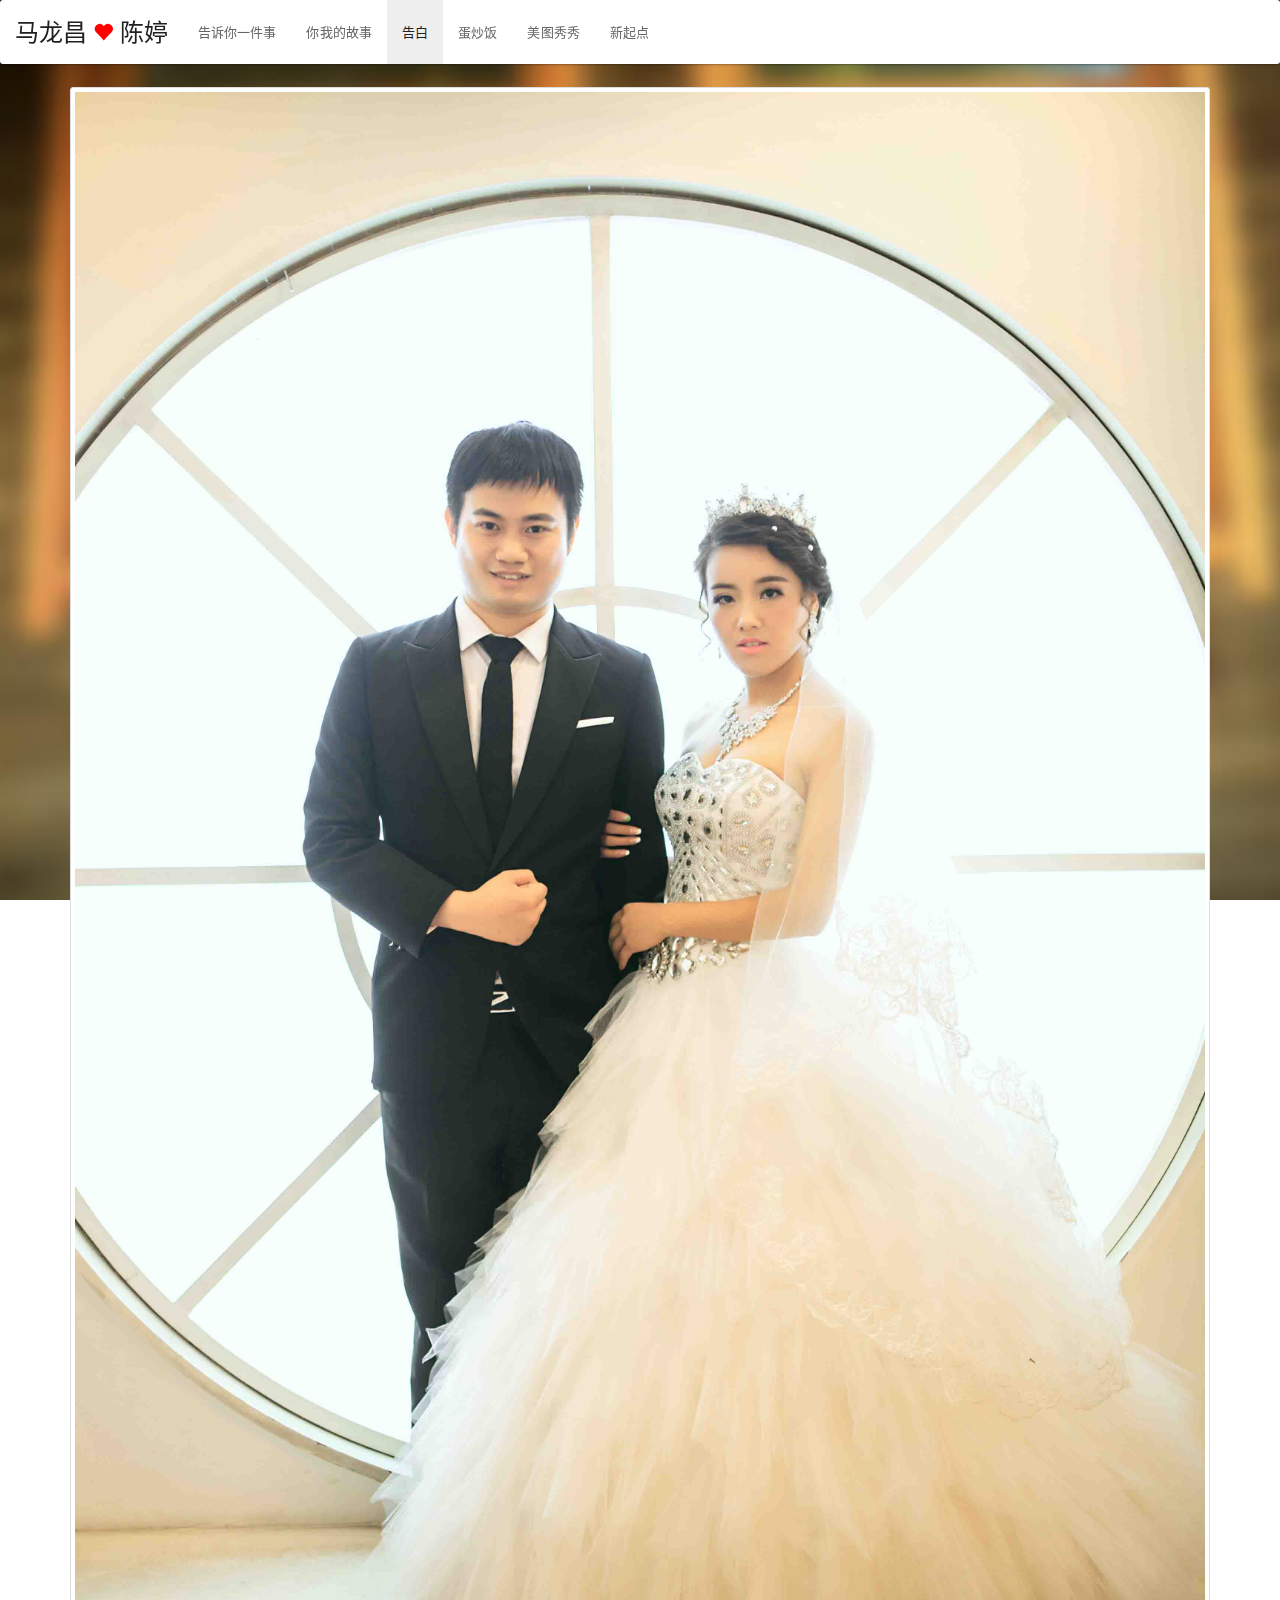
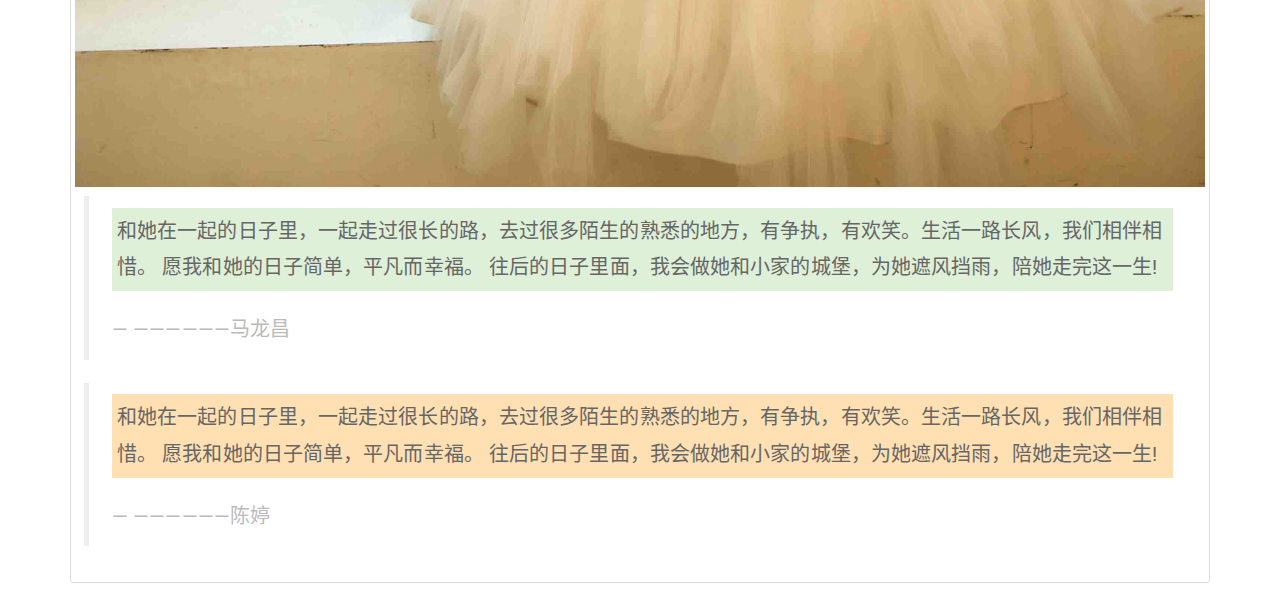
==== biaobai.html @ b3c1a38c "0926再次更新" ====
<!DOCTYPE html>
<html lang="zh-CN">
<head>
    <meta charset="utf-8">
    <meta http-equiv="X-UA-Compatible" content="IE=edge">
    <meta name="viewport" content="width=device-width, initial-scale=1">
	<title>马龙昌&陈婷婚礼电子邀请函</title>
	<!-- 引入这些文件至 <head> 中 -->
<link rel="shortcut icon" href="img/favicon.ico">
<link rel="stylesheet" href="css/danielmlc_css.css">
<link rel="stylesheet" href="css/Custom_ss.css">
</head>
<body >

<nav class="navbar navbar-default">
  <div class="container-fluid">
    <!-- Brand and toggle get grouped for better mobile display -->
    <div class="navbar-header">
      <button type="button" class="navbar-toggle collapsed" data-toggle="collapse" data-target="#bs-example-navbar-collapse-1" aria-expanded="false">
        <span class="sr-only">Toggle navigation</span>
        <span class="icon-bar"></span>
        <span class="icon-bar"></span>
        <span class="icon-bar"></span>
      </button>
      <a class="navbar-brand" href="index.html">马龙昌 <span class="glyphicon glyphicon-heart " aria-hidden="true" style="color:red; font-size:20px;"></span> 陈婷</a> 
    </div>

    <!-- Collect the nav links, forms, and other content for toggling -->
    <div class="collapse navbar-collapse" id="bs-example-navbar-collapse-1">
      <ul class="nav navbar-nav">
      <li ><a href="index.html">告诉你一件事<span class="sr-only"></span></a></li>
	    	<li ><a href="story.html">你我的故事 <span class="sr-only"></span></a></li>
          <li class="active"><a href="biaobai.html">告白 <span class="sr-only"></span></a></li>
	    	<li ><a href="eggandRice.html">蛋炒饭 <span class="sr-only"></span></a></li>
	    	<li ><a href="picture.html">美图秀秀 <span class="sr-only"></span></a></li>
	    	<li ><a href="newsite.html">新起点 <span class="sr-only"></span></a></li>
      </ul>
    </div><!-- /.navbar-collapse -->
  </div><!-- /.container-fluid -->
</nav>

   <div class="container">
            <div class="thumbnail">
              <img src="img/newsite.jpg" height="3048" width="4572"  class="img-responsive">
                  <div class="caption">
                  <blockquote>
                   <p style="font-size:20px;padding: 5px;" class="bg-success">和她在一起的日子里，一起走过很长的路，去过很多陌生的熟悉的地方，有争执，有欢笑。生活一路长风，我们相伴相惜。
愿我和她的日子简单，平凡而幸福。
往后的日子里面，我会做她和小家的城堡，为她遮风挡雨，陪她走完这一生!
                   </p>
                   <footer style="font-size:20px;" >——————马龙昌</footer>
                  </blockquote>
                   <blockquote>
                   <p style="font-size:20px;padding: 5px;" class="bg-warning">和她在一起的日子里，一起走过很长的路，去过很多陌生的熟悉的地方，有争执，有欢笑。生活一路长风，我们相伴相惜。
愿我和她的日子简单，平凡而幸福。
往后的日子里面，我会做她和小家的城堡，为她遮风挡雨，陪她走完这一生!
                   </p>
                   <footer style="font-size:20px;" >——————陈婷</footer>
                  </blockquote>
                   
                  </div>
              
            </div>
      </div>
<script type="text/javascript" src="js/Jquery.min.js"></script>
<script type="text/javascript" src="js/danielmlc.min.js"></script>
<script type="text/javascript" src="js/backstretch.min.js"></script>
<script>
jQuery(document).ready(function(){
   

$("body").backstretch([
    "img/bg/1.jpg",
    "img/bg/2.jpg",
    "img/bg/3.png",
    "img/bg/4.jpg",
    "img/bg/5.png",
     "img/bg/6.png"    
  ], {duration: 4000});

});
</script>
</body>
</html>
---- css/danielmlc_css.css ----
@import url("https://fonts.googleapis.com/css?family=Roboto:300,400,500,700");/*!
 * bootswatch v3.3.6
 * Homepage: http://bootswatch.com
 * Copyright 2012-2016 Thomas Park
 * Licensed under MIT
 * Based on Bootstrap
*//*!
 * Bootstrap v3.3.6 (http://getbootstrap.com)
 * Copyright 2011-2015 Twitter, Inc.
 * Licensed under MIT (https://github.com/twbs/bootstrap/blob/master/LICENSE)
 *//*! normalize.css v3.0.3 | MIT License | github.com/necolas/normalize.css */html{font-family:sans-serif;-ms-text-size-adjust:100%;-webkit-text-size-adjust:100%}body{margin:0}article,aside,details,figcaption,figure,footer,header,hgroup,main,menu,nav,section,summary{display:block}audio,canvas,progress,video{display:inline-block;vertical-align:baseline}audio:not([controls]){display:none;height:0}[hidden],template{display:none}a{background-color:transparent}a:active,a:hover{outline:0}abbr[title]{border-bottom:1px dotted}b,strong{font-weight:bold}dfn{font-style:italic}h1{font-size:2em;margin:0.67em 0}mark{background:#ff0;color:#000}small{font-size:80%}sub,sup{font-size:75%;line-height:0;position:relative;vertical-align:baseline}sup{top:-0.5em}sub{bottom:-0.25em}img{border:0}svg:not(:root){overflow:hidden}figure{margin:1em 40px}hr{-webkit-box-sizing:content-box;-moz-box-sizing:content-box;box-sizing:content-box;height:0}pre{overflow:auto}code,kbd,pre,samp{font-family:monospace, monospace;font-size:1em}button,input,optgroup,select,textarea{color:inherit;font:inherit;margin:0}button{overflow:visible}button,select{text-transform:none}button,html input[type="button"],input[type="reset"],input[type="submit"]{-webkit-appearance:button;cursor:pointer}button[disabled],html input[disabled]{cursor:default}button::-moz-focus-inner,input::-moz-focus-inner{border:0;padding:0}input{line-height:normal}input[type="checkbox"],input[type="radio"]{-webkit-box-sizing:border-box;-moz-box-sizing:border-box;box-sizing:border-box;padding:0}input[type="number"]::-webkit-inner-spin-button,input[type="number"]::-webkit-outer-spin-button{height:auto}input[type="search"]{-webkit-appearance:textfield;-webkit-box-sizing:content-box;-moz-box-sizing:content-box;box-sizing:content-box}input[type="search"]::-webkit-search-cancel-button,input[type="search"]::-webkit-search-decoration{-webkit-appearance:none}fieldset{border:1px solid #c0c0c0;margin:0 2px;padding:0.35em 0.625em 0.75em}legend{border:0;padding:0}textarea{overflow:auto}optgroup{font-weight:bold}table{border-collapse:collapse;border-spacing:0}td,th{padding:0}/*! Source: https://github.com/h5bp/html5-boilerplate/blob/master/src/css/main.css */@media print{*,*:before,*:after{background:transparent !important;color:#000 !important;-webkit-box-shadow:none !important;box-shadow:none !important;text-shadow:none !important}a,a:visited{text-decoration:underline}a[href]:after{content:" (" attr(href) ")"}abbr[title]:after{content:" (" attr(title) ")"}a[href^="#"]:after,a[href^="javascript:"]:after{content:""}pre,blockquote{border:1px solid #999;page-break-inside:avoid}thead{display:table-header-group}tr,img{page-break-inside:avoid}img{max-width:100% !important}p,h2,h3{orphans:3;widows:3}h2,h3{page-break-after:avoid}.navbar{display:none}.btn>.caret,.dropup>.btn>.caret{border-top-color:#000 !important}.label{border:1px solid #000}.table{border-collapse:collapse !important}.table td,.table th{background-color:#fff !important}.table-bordered th,.table-bordered td{border:1px solid #ddd !important}}@font-face{font-family:'Glyphicons Halflings';src:url('../fonts/glyphicons-halflings-regular.eot');src:url('../fonts/glyphicons-halflings-regular.eot?#iefix') format('embedded-opentype'),url('../fonts/glyphicons-halflings-regular.woff2') format('woff2'),url('../fonts/glyphicons-halflings-regular.woff') format('woff'),url('../fonts/glyphicons-halflings-regular.ttf') format('truetype'),url('../fonts/glyphicons-halflings-regular.svg#glyphicons_halflingsregular') format('svg')}.glyphicon{position:relative;top:1px;display:inline-block;font-family:'Glyphicons Halflings';font-style:normal;font-weight:normal;line-height:1;-webkit-font-smoothing:antialiased;-moz-osx-font-smoothing:grayscale}.glyphicon-asterisk:before{content:"\002a"}.glyphicon-plus:before{content:"\002b"}.glyphicon-euro:before,.glyphicon-eur:before{content:"\20ac"}.glyphicon-minus:before{content:"\2212"}.glyphicon-cloud:before{content:"\2601"}.glyphicon-envelope:before{content:"\2709"}.glyphicon-pencil:before{content:"\270f"}.glyphicon-glass:before{content:"\e001"}.glyphicon-music:before{content:"\e002"}.glyphicon-search:before{content:"\e003"}.glyphicon-heart:before{content:"\e005"}.glyphicon-star:before{content:"\e006"}.glyphicon-star-empty:before{content:"\e007"}.glyphicon-user:before{content:"\e008"}.glyphicon-film:before{content:"\e009"}.glyphicon-th-large:before{content:"\e010"}.glyphicon-th:before{content:"\e011"}.glyphicon-th-list:before{content:"\e012"}.glyphicon-ok:before{content:"\e013"}.glyphicon-remove:before{content:"\e014"}.glyphicon-zoom-in:before{content:"\e015"}.glyphicon-zoom-out:before{content:"\e016"}.glyphicon-off:before{content:"\e017"}.glyphicon-signal:before{content:"\e018"}.glyphicon-cog:before{content:"\e019"}.glyphicon-trash:before{content:"\e020"}.glyphicon-home:before{content:"\e021"}.glyphicon-file:before{content:"\e022"}.glyphicon-time:before{content:"\e023"}.glyphicon-road:before{content:"\e024"}.glyphicon-download-alt:before{content:"\e025"}.glyphicon-download:before{content:"\e026"}.glyphicon-upload:before{content:"\e027"}.glyphicon-inbox:before{content:"\e028"}.glyphicon-play-circle:before{content:"\e029"}.glyphicon-repeat:before{content:"\e030"}.glyphicon-refresh:before{content:"\e031"}.glyphicon-list-alt:before{content:"\e032"}.glyphicon-lock:before{content:"\e033"}.glyphicon-flag:before{content:"\e034"}.glyphicon-headphones:before{content:"\e035"}.glyphicon-volume-off:before{content:"\e036"}.glyphicon-volume-down:before{content:"\e037"}.glyphicon-volume-up:before{content:"\e038"}.glyphicon-qrcode:before{content:"\e039"}.glyphicon-barcode:before{content:"\e040"}.glyphicon-tag:before{content:"\e041"}.glyphicon-tags:before{content:"\e042"}.glyphicon-book:before{content:"\e043"}.glyphicon-bookmark:before{content:"\e044"}.glyphicon-print:before{content:"\e045"}.glyphicon-camera:before{content:"\e046"}.glyphicon-font:before{content:"\e047"}.glyphicon-bold:before{content:"\e048"}.glyphicon-italic:before{content:"\e049"}.glyphicon-text-height:before{content:"\e050"}.glyphicon-text-width:before{content:"\e051"}.glyphicon-align-left:before{content:"\e052"}.glyphicon-align-center:before{content:"\e053"}.glyphicon-align-right:before{content:"\e054"}.glyphicon-align-justify:before{content:"\e055"}.glyphicon-list:before{content:"\e056"}.glyphicon-indent-left:before{content:"\e057"}.glyphicon-indent-right:before{content:"\e058"}.glyphicon-facetime-video:before{content:"\e059"}.glyphicon-picture:before{content:"\e060"}.glyphicon-map-marker:before{content:"\e062"}.glyphicon-adjust:before{content:"\e063"}.glyphicon-tint:before{content:"\e064"}.glyphicon-edit:before{content:"\e065"}.glyphicon-share:before{content:"\e066"}.glyphicon-check:before{content:"\e067"}.glyphicon-move:before{content:"\e068"}.glyphicon-step-backward:before{content:"\e069"}.glyphicon-fast-backward:before{content:"\e070"}.glyphicon-backward:before{content:"\e071"}.glyphicon-play:before{content:"\e072"}.glyphicon-pause:before{content:"\e073"}.glyphicon-stop:before{content:"\e074"}.glyphicon-forward:before{content:"\e075"}.glyphicon-fast-forward:before{content:"\e076"}.glyphicon-step-forward:before{content:"\e077"}.glyphicon-eject:before{content:"\e078"}.glyphicon-chevron-left:before{content:"\e079"}.glyphicon-chevron-right:before{content:"\e080"}.glyphicon-plus-sign:before{content:"\e081"}.glyphicon-minus-sign:before{content:"\e082"}.glyphicon-remove-sign:before{content:"\e083"}.glyphicon-ok-sign:before{content:"\e084"}.glyphicon-question-sign:before{content:"\e085"}.glyphicon-info-sign:before{content:"\e086"}.glyphicon-screenshot:before{content:"\e087"}.glyphicon-remove-circle:before{content:"\e088"}.glyphicon-ok-circle:before{content:"\e089"}.glyphicon-ban-circle:before{content:"\e090"}.glyphicon-arrow-left:before{content:"\e091"}.glyphicon-arrow-right:before{content:"\e092"}.glyphicon-arrow-up:before{content:"\e093"}.glyphicon-arrow-down:before{content:"\e094"}.glyphicon-share-alt:before{content:"\e095"}.glyphicon-resize-full:before{content:"\e096"}.glyphicon-resize-small:before{content:"\e097"}.glyphicon-exclamation-sign:before{content:"\e101"}.glyphicon-gift:before{content:"\e102"}.glyphicon-leaf:before{content:"\e103"}.glyphicon-fire:before{content:"\e104"}.glyphicon-eye-open:before{content:"\e105"}.glyphicon-eye-close:before{content:"\e106"}.glyphicon-warning-sign:before{content:"\e107"}.glyphicon-plane:before{content:"\e108"}.glyphicon-calendar:before{content:"\e109"}.glyphicon-random:before{content:"\e110"}.glyphicon-comment:before{content:"\e111"}.glyphicon-magnet:before{content:"\e112"}.glyphicon-chevron-up:before{content:"\e113"}.glyphicon-chevron-down:before{content:"\e114"}.glyphicon-retweet:before{content:"\e115"}.glyphicon-shopping-cart:before{content:"\e116"}.glyphicon-folder-close:before{content:"\e117"}.glyphicon-folder-open:before{content:"\e118"}.glyphicon-resize-vertical:before{content:"\e119"}.glyphicon-resize-horizontal:before{content:"\e120"}.glyphicon-hdd:before{content:"\e121"}.glyphicon-bullhorn:before{content:"\e122"}.glyphicon-bell:before{content:"\e123"}.glyphicon-certificate:before{content:"\e124"}.glyphicon-thumbs-up:before{content:"\e125"}.glyphicon-thumbs-down:before{content:"\e126"}.glyphicon-hand-right:before{content:"\e127"}.glyphicon-hand-left:before{content:"\e128"}.glyphicon-hand-up:before{content:"\e129"}.glyphicon-hand-down:before{content:"\e130"}.glyphicon-circle-arrow-right:before{content:"\e131"}.glyphicon-circle-arrow-left:before{content:"\e132"}.glyphicon-circle-arrow-up:before{content:"\e133"}.glyphicon-circle-arrow-down:before{content:"\e134"}.glyphicon-globe:before{content:"\e135"}.glyphicon-wrench:before{content:"\e136"}.glyphicon-tasks:before{content:"\e137"}.glyphicon-filter:before{content:"\e138"}.glyphicon-briefcase:before{content:"\e139"}.glyphicon-fullscreen:before{content:"\e140"}.glyphicon-dashboard:before{content:"\e141"}.glyphicon-paperclip:before{content:"\e142"}.glyphicon-heart-empty:before{content:"\e143"}.glyphicon-link:before{content:"\e144"}.glyphicon-phone:before{content:"\e145"}.glyphicon-pushpin:before{content:"\e146"}.glyphicon-usd:before{content:"\e148"}.glyphicon-gbp:before{content:"\e149"}.glyphicon-sort:before{content:"\e150"}.glyphicon-sort-by-alphabet:before{content:"\e151"}.glyphicon-sort-by-alphabet-alt:before{content:"\e152"}.glyphicon-sort-by-order:before{content:"\e153"}.glyphicon-sort-by-order-alt:before{content:"\e154"}.glyphicon-sort-by-attributes:before{content:"\e155"}.glyphicon-sort-by-attributes-alt:before{content:"\e156"}.glyphicon-unchecked:before{content:"\e157"}.glyphicon-expand:before{content:"\e158"}.glyphicon-collapse-down:before{content:"\e159"}.glyphicon-collapse-up:before{content:"\e160"}.glyphicon-log-in:before{content:"\e161"}.glyphicon-flash:before{content:"\e162"}.glyphicon-log-out:before{content:"\e163"}.glyphicon-new-window:before{content:"\e164"}.glyphicon-record:before{content:"\e165"}.glyphicon-save:before{content:"\e166"}.glyphicon-open:before{content:"\e167"}.glyphicon-saved:before{content:"\e168"}.glyphicon-import:before{content:"\e169"}.glyphicon-export:before{content:"\e170"}.glyphicon-send:before{content:"\e171"}.glyphicon-floppy-disk:before{content:"\e172"}.glyphicon-floppy-saved:before{content:"\e173"}.glyphicon-floppy-remove:before{content:"\e174"}.glyphicon-floppy-save:before{content:"\e175"}.glyphicon-floppy-open:before{content:"\e176"}.glyphicon-credit-card:before{content:"\e177"}.glyphicon-transfer:before{content:"\e178"}.glyphicon-cutlery:before{content:"\e179"}.glyphicon-header:before{content:"\e180"}.glyphicon-compressed:before{content:"\e181"}.glyphicon-earphone:before{content:"\e182"}.glyphicon-phone-alt:before{content:"\e183"}.glyphicon-tower:before{content:"\e184"}.glyphicon-stats:before{content:"\e185"}.glyphicon-sd-video:before{content:"\e186"}.glyphicon-hd-video:before{content:"\e187"}.glyphicon-subtitles:before{content:"\e188"}.glyphicon-sound-stereo:before{content:"\e189"}.glyphicon-sound-dolby:before{content:"\e190"}.glyphicon-sound-5-1:before{content:"\e191"}.glyphicon-sound-6-1:before{content:"\e192"}.glyphicon-sound-7-1:before{content:"\e193"}.glyphicon-copyright-mark:before{content:"\e194"}.glyphicon-registration-mark:before{content:"\e195"}.glyphicon-cloud-download:before{content:"\e197"}.glyphicon-cloud-upload:before{content:"\e198"}.glyphicon-tree-conifer:before{content:"\e199"}.glyphicon-tree-deciduous:before{content:"\e200"}.glyphicon-cd:before{content:"\e201"}.glyphicon-save-file:before{content:"\e202"}.glyphicon-open-file:before{content:"\e203"}.glyphicon-level-up:before{content:"\e204"}.glyphicon-copy:before{content:"\e205"}.glyphicon-paste:before{content:"\e206"}.glyphicon-alert:before{content:"\e209"}.glyphicon-equalizer:before{content:"\e210"}.glyphicon-king:before{content:"\e211"}.glyphicon-queen:before{content:"\e212"}.glyphicon-pawn:before{content:"\e213"}.glyphicon-bishop:before{content:"\e214"}.glyphicon-knight:before{content:"\e215"}.glyphicon-baby-formula:before{content:"\e216"}.glyphicon-tent:before{content:"\26fa"}.glyphicon-blackboard:before{content:"\e218"}.glyphicon-bed:before{content:"\e219"}.glyphicon-apple:before{content:"\f8ff"}.glyphicon-erase:before{content:"\e221"}.glyphicon-hourglass:before{content:"\231b"}.glyphicon-lamp:before{content:"\e223"}.glyphicon-duplicate:before{content:"\e224"}.glyphicon-piggy-bank:before{content:"\e225"}.glyphicon-scissors:before{content:"\e226"}.glyphicon-bitcoin:before{content:"\e227"}.glyphicon-btc:before{content:"\e227"}.glyphicon-xbt:before{content:"\e227"}.glyphicon-yen:before{content:"\00a5"}.glyphicon-jpy:before{content:"\00a5"}.glyphicon-ruble:before{content:"\20bd"}.glyphicon-rub:before{content:"\20bd"}.glyphicon-scale:before{content:"\e230"}.glyphicon-ice-lolly:before{content:"\e231"}.glyphicon-ice-lolly-tasted:before{content:"\e232"}.glyphicon-education:before{content:"\e233"}.glyphicon-option-horizontal:before{content:"\e234"}.glyphicon-option-vertical:before{content:"\e235"}.glyphicon-menu-hamburger:before{content:"\e236"}.glyphicon-modal-window:before{content:"\e237"}.glyphicon-oil:before{content:"\e238"}.glyphicon-grain:before{content:"\e239"}.glyphicon-sunglasses:before{content:"\e240"}.glyphicon-text-size:before{content:"\e241"}.glyphicon-text-color:before{content:"\e242"}.glyphicon-text-background:before{content:"\e243"}.glyphicon-object-align-top:before{content:"\e244"}.glyphicon-object-align-bottom:before{content:"\e245"}.glyphicon-object-align-horizontal:before{content:"\e246"}.glyphicon-object-align-left:before{content:"\e247"}.glyphicon-object-align-vertical:before{content:"\e248"}.glyphicon-object-align-right:before{content:"\e249"}.glyphicon-triangle-right:before{content:"\e250"}.glyphicon-triangle-left:before{content:"\e251"}.glyphicon-triangle-bottom:before{content:"\e252"}.glyphicon-triangle-top:before{content:"\e253"}.glyphicon-console:before{content:"\e254"}.glyphicon-superscript:before{content:"\e255"}.glyphicon-subscript:before{content:"\e256"}.glyphicon-menu-left:before{content:"\e257"}.glyphicon-menu-right:before{content:"\e258"}.glyphicon-menu-down:before{content:"\e259"}.glyphicon-menu-up:before{content:"\e260"}*{-webkit-box-sizing:border-box;-moz-box-sizing:border-box;box-sizing:border-box}*:before,*:after{-webkit-box-sizing:border-box;-moz-box-sizing:border-box;box-sizing:border-box}html{font-size:10px;-webkit-tap-highlight-color:rgba(0,0,0,0)}body{font-family:"Roboto","Helvetica Neue",Helvetica,Arial,sans-serif;font-size:13px;line-height:1.846;color:#666666;background-color:#ffffff}input,button,select,textarea{font-family:inherit;font-size:inherit;line-height:inherit}a{color:#2196f3;text-decoration:none}a:hover,a:focus{color:#0a6ebd;text-decoration:underline}a:focus{outline:thin dotted;outline:5px auto -webkit-focus-ring-color;outline-offset:-2px}figure{margin:0}img{vertical-align:middle}.img-responsive,.thumbnail>img,.thumbnail a>img,.carousel-inner>.item>img,.carousel-inner>.item>a>img{display:block;max-width:100%;height:auto}.img-rounded{border-radius:3px}.img-thumbnail{padding:4px;line-height:1.846;background-color:#ffffff;border:1px solid #dddddd;border-radius:3px;-webkit-transition:all .2s ease-in-out;-o-transition:all .2s ease-in-out;transition:all .2s ease-in-out;display:inline-block;max-width:100%;height:auto}.img-circle{border-radius:50%}hr{margin-top:23px;margin-bottom:23px;border:0;border-top:1px solid #eeeeee}.sr-only{position:absolute;width:1px;height:1px;margin:-1px;padding:0;overflow:hidden;clip:rect(0, 0, 0, 0);border:0}.sr-only-focusable:active,.sr-only-focusable:focus{position:static;width:auto;height:auto;margin:0;overflow:visible;clip:auto}[role="button"]{cursor:pointer}h1,h2,h3,h4,h5,h6,.h1,.h2,.h3,.h4,.h5,.h6{font-family:inherit;font-weight:400;line-height:1.1;color:#444444}h1 small,h2 small,h3 small,h4 small,h5 small,h6 small,.h1 small,.h2 small,.h3 small,.h4 small,.h5 small,.h6 small,h1 .small,h2 .small,h3 .small,h4 .small,h5 .small,h6 .small,.h1 .small,.h2 .small,.h3 .small,.h4 .small,.h5 .small,.h6 .small{font-weight:normal;line-height:1;color:#bbbbbb}h1,.h1,h2,.h2,h3,.h3{margin-top:23px;margin-bottom:11.5px}h1 small,.h1 small,h2 small,.h2 small,h3 small,.h3 small,h1 .small,.h1 .small,h2 .small,.h2 .small,h3 .small,.h3 .small{font-size:65%}h4,.h4,h5,.h5,h6,.h6{margin-top:11.5px;margin-bottom:11.5px}h4 small,.h4 small,h5 small,.h5 small,h6 small,.h6 small,h4 .small,.h4 .small,h5 .small,.h5 .small,h6 .small,.h6 .small{font-size:75%}h1,.h1{font-size:56px}h2,.h2{font-size:45px}h3,.h3{font-size:34px}h4,.h4{font-size:24px}h5,.h5{font-size:20px}h6,.h6{font-size:14px}p{margin:0 0 11.5px}.lead{margin-bottom:23px;font-size:14px;font-weight:300;line-height:1.4}@media (min-width:768px){.lead{font-size:19.5px}}small,.small{font-size:92%}mark,.mark{background-color:#ffe0b2;padding:.2em}.text-left{text-align:left}.text-right{text-align:right}.text-center{text-align:center}.text-justify{text-align:justify}.text-nowrap{white-space:nowrap}.text-lowercase{text-transform:lowercase}.text-uppercase{text-transform:uppercase}.text-capitalize{text-transform:capitalize}.text-muted{color:#bbbbbb}.text-primary{color:#2196f3}a.text-primary:hover,a.text-primary:focus{color:#0c7cd5}.text-success{color:#4caf50}a.text-success:hover,a.text-success:focus{color:#3d8b40}.text-info{color:#9c27b0}a.text-info:hover,a.text-info:focus{color:#771e86}.text-warning{color:#ff9800}a.text-warning:hover,a.text-warning:focus{color:#cc7a00}.text-danger{color:#e51c23}a.text-danger:hover,a.text-danger:focus{color:#b9151b}.bg-primary{color:#fff;background-color:#2196f3}a.bg-primary:hover,a.bg-primary:focus{background-color:#0c7cd5}.bg-success{background-color:#dff0d8}a.bg-success:hover,a.bg-success:focus{background-color:#c1e2b3}.bg-info{background-color:#e1bee7}a.bg-info:hover,a.bg-info:focus{background-color:#d099d9}.bg-warning{background-color:#ffe0b2}a.bg-warning:hover,a.bg-warning:focus{background-color:#ffcb7f}.bg-danger{background-color:#f9bdbb}a.bg-danger:hover,a.bg-danger:focus{background-color:#f5908c}.page-header{padding-bottom:10.5px;margin:46px 0 23px;border-bottom:1px solid #eeeeee}ul,ol{margin-top:0;margin-bottom:11.5px}ul ul,ol ul,ul ol,ol ol{margin-bottom:0}.list-unstyled{padding-left:0;list-style:none}.list-inline{padding-left:0;list-style:none;margin-left:-5px}.list-inline>li{display:inline-block;padding-left:5px;padding-right:5px}dl{margin-top:0;margin-bottom:23px}dt,dd{line-height:1.846}dt{font-weight:bold}dd{margin-left:0}@media (min-width:768px){.dl-horizontal dt{float:left;width:160px;clear:left;text-align:right;overflow:hidden;text-overflow:ellipsis;white-space:nowrap}.dl-horizontal dd{margin-left:180px}}abbr[title],abbr[data-original-title]{cursor:help;border-bottom:1px dotted #bbbbbb}.initialism{font-size:90%;text-transform:uppercase}blockquote{padding:11.5px 23px;margin:0 0 23px;font-size:16.25px;border-left:5px solid #eeeeee}blockquote p:last-child,blockquote ul:last-child,blockquote ol:last-child{margin-bottom:0}blockquote footer,blockquote small,blockquote .small{display:block;font-size:80%;line-height:1.846;color:#bbbbbb}blockquote footer:before,blockquote small:before,blockquote .small:before{content:'\2014 \00A0'}.blockquote-reverse,blockquote.pull-right{padding-right:15px;padding-left:0;border-right:5px solid #eeeeee;border-left:0;text-align:right}.blockquote-reverse footer:before,blockquote.pull-right footer:before,.blockquote-reverse small:before,blockquote.pull-right small:before,.blockquote-reverse .small:before,blockquote.pull-right .small:before{content:''}.blockquote-reverse footer:after,blockquote.pull-right footer:after,.blockquote-reverse small:after,blockquote.pull-right small:after,.blockquote-reverse .small:after,blockquote.pull-right .small:after{content:'\00A0 \2014'}address{margin-bottom:23px;font-style:normal;line-height:1.846}code,kbd,pre,samp{font-family:Menlo,Monaco,Consolas,"Courier New",monospace}code{padding:2px 4px;font-size:90%;color:#c7254e;background-color:#f9f2f4;border-radius:3px}kbd{padding:2px 4px;font-size:90%;color:#ffffff;background-color:#333333;border-radius:3px;-webkit-box-shadow:inset 0 -1px 0 rgba(0,0,0,0.25);box-shadow:inset 0 -1px 0 rgba(0,0,0,0.25)}kbd kbd{padding:0;font-size:100%;font-weight:bold;-webkit-box-shadow:none;box-shadow:none}pre{display:block;padding:11px;margin:0 0 11.5px;font-size:12px;line-height:1.846;word-break:break-all;word-wrap:break-word;color:#212121;background-color:#f5f5f5;border:1px solid #cccccc;border-radius:3px}pre code{padding:0;font-size:inherit;color:inherit;white-space:pre-wrap;background-color:transparent;border-radius:0}.pre-scrollable{max-height:340px;overflow-y:scroll}.container{margin-right:auto;margin-left:auto;padding-left:15px;padding-right:15px}@media (min-width:768px){.container{width:750px}}@media (min-width:992px){.container{width:970px}}@media (min-width:1200px){.container{width:1170px}}.container-fluid{margin-right:auto;margin-left:auto;padding-left:15px;padding-right:15px}.row{margin-left:-15px;margin-right:-15px}.col-xs-1,.col-sm-1,.col-md-1,.col-lg-1,.col-xs-2,.col-sm-2,.col-md-2,.col-lg-2,.col-xs-3,.col-sm-3,.col-md-3,.col-lg-3,.col-xs-4,.col-sm-4,.col-md-4,.col-lg-4,.col-xs-5,.col-sm-5,.col-md-5,.col-lg-5,.col-xs-6,.col-sm-6,.col-md-6,.col-lg-6,.col-xs-7,.col-sm-7,.col-md-7,.col-lg-7,.col-xs-8,.col-sm-8,.col-md-8,.col-lg-8,.col-xs-9,.col-sm-9,.col-md-9,.col-lg-9,.col-xs-10,.col-sm-10,.col-md-10,.col-lg-10,.col-xs-11,.col-sm-11,.col-md-11,.col-lg-11,.col-xs-12,.col-sm-12,.col-md-12,.col-lg-12{position:relative;min-height:1px;padding-left:15px;padding-right:15px}.col-xs-1,.col-xs-2,.col-xs-3,.col-xs-4,.col-xs-5,.col-xs-6,.col-xs-7,.col-xs-8,.col-xs-9,.col-xs-10,.col-xs-11,.col-xs-12{float:left}.col-xs-12{width:100%}.col-xs-11{width:91.66666667%}.col-xs-10{width:83.33333333%}.col-xs-9{width:75%}.col-xs-8{width:66.66666667%}.col-xs-7{width:58.33333333%}.col-xs-6{width:50%}.col-xs-5{width:41.66666667%}.col-xs-4{width:33.33333333%}.col-xs-3{width:25%}.col-xs-2{width:16.66666667%}.col-xs-1{width:8.33333333%}.col-xs-pull-12{right:100%}.col-xs-pull-11{right:91.66666667%}.col-xs-pull-10{right:83.33333333%}.col-xs-pull-9{right:75%}.col-xs-pull-8{right:66.66666667%}.col-xs-pull-7{right:58.33333333%}.col-xs-pull-6{right:50%}.col-xs-pull-5{right:41.66666667%}.col-xs-pull-4{right:33.33333333%}.col-xs-pull-3{right:25%}.col-xs-pull-2{right:16.66666667%}.col-xs-pull-1{right:8.33333333%}.col-xs-pull-0{right:auto}.col-xs-push-12{left:100%}.col-xs-push-11{left:91.66666667%}.col-xs-push-10{left:83.33333333%}.col-xs-push-9{left:75%}.col-xs-push-8{left:66.66666667%}.col-xs-push-7{left:58.33333333%}.col-xs-push-6{left:50%}.col-xs-push-5{left:41.66666667%}.col-xs-push-4{left:33.33333333%}.col-xs-push-3{left:25%}.col-xs-push-2{left:16.66666667%}.col-xs-push-1{left:8.33333333%}.col-xs-push-0{left:auto}.col-xs-offset-12{margin-left:100%}.col-xs-offset-11{margin-left:91.66666667%}.col-xs-offset-10{margin-left:83.33333333%}.col-xs-offset-9{margin-left:75%}.col-xs-offset-8{margin-left:66.66666667%}.col-xs-offset-7{margin-left:58.33333333%}.col-xs-offset-6{margin-left:50%}.col-xs-offset-5{margin-left:41.66666667%}.col-xs-offset-4{margin-left:33.33333333%}.col-xs-offset-3{margin-left:25%}.col-xs-offset-2{margin-left:16.66666667%}.col-xs-offset-1{margin-left:8.33333333%}.col-xs-offset-0{margin-left:0%}@media (min-width:768px){.col-sm-1,.col-sm-2,.col-sm-3,.col-sm-4,.col-sm-5,.col-sm-6,.col-sm-7,.col-sm-8,.col-sm-9,.col-sm-10,.col-sm-11,.col-sm-12{float:left}.col-sm-12{width:100%}.col-sm-11{width:91.66666667%}.col-sm-10{width:83.33333333%}.col-sm-9{width:75%}.col-sm-8{width:66.66666667%}.col-sm-7{width:58.33333333%}.col-sm-6{width:50%}.col-sm-5{width:41.66666667%}.col-sm-4{width:33.33333333%}.col-sm-3{width:25%}.col-sm-2{width:16.66666667%}.col-sm-1{width:8.33333333%}.col-sm-pull-12{right:100%}.col-sm-pull-11{right:91.66666667%}.col-sm-pull-10{right:83.33333333%}.col-sm-pull-9{right:75%}.col-sm-pull-8{right:66.66666667%}.col-sm-pull-7{right:58.33333333%}.col-sm-pull-6{right:50%}.col-sm-pull-5{right:41.66666667%}.col-sm-pull-4{right:33.33333333%}.col-sm-pull-3{right:25%}.col-sm-pull-2{right:16.66666667%}.col-sm-pull-1{right:8.33333333%}.col-sm-pull-0{right:auto}.col-sm-push-12{left:100%}.col-sm-push-11{left:91.66666667%}.col-sm-push-10{left:83.33333333%}.col-sm-push-9{left:75%}.col-sm-push-8{left:66.66666667%}.col-sm-push-7{left:58.33333333%}.col-sm-push-6{left:50%}.col-sm-push-5{left:41.66666667%}.col-sm-push-4{left:33.33333333%}.col-sm-push-3{left:25%}.col-sm-push-2{left:16.66666667%}.col-sm-push-1{left:8.33333333%}.col-sm-push-0{left:auto}.col-sm-offset-12{margin-left:100%}.col-sm-offset-11{margin-left:91.66666667%}.col-sm-offset-10{margin-left:83.33333333%}.col-sm-offset-9{margin-left:75%}.col-sm-offset-8{margin-left:66.66666667%}.col-sm-offset-7{margin-left:58.33333333%}.col-sm-offset-6{margin-left:50%}.col-sm-offset-5{margin-left:41.66666667%}.col-sm-offset-4{margin-left:33.33333333%}.col-sm-offset-3{margin-left:25%}.col-sm-offset-2{margin-left:16.66666667%}.col-sm-offset-1{margin-left:8.33333333%}.col-sm-offset-0{margin-left:0%}}@media (min-width:992px){.col-md-1,.col-md-2,.col-md-3,.col-md-4,.col-md-5,.col-md-6,.col-md-7,.col-md-8,.col-md-9,.col-md-10,.col-md-11,.col-md-12{float:left}.col-md-12{width:100%}.col-md-11{width:91.66666667%}.col-md-10{width:83.33333333%}.col-md-9{width:75%}.col-md-8{width:66.66666667%}.col-md-7{width:58.33333333%}.col-md-6{width:50%}.col-md-5{width:41.66666667%}.col-md-4{width:33.33333333%}.col-md-3{width:25%}.col-md-2{width:16.66666667%}.col-md-1{width:8.33333333%}.col-md-pull-12{right:100%}.col-md-pull-11{right:91.66666667%}.col-md-pull-10{right:83.33333333%}.col-md-pull-9{right:75%}.col-md-pull-8{right:66.66666667%}.col-md-pull-7{right:58.33333333%}.col-md-pull-6{right:50%}.col-md-pull-5{right:41.66666667%}.col-md-pull-4{right:33.33333333%}.col-md-pull-3{right:25%}.col-md-pull-2{right:16.66666667%}.col-md-pull-1{right:8.33333333%}.col-md-pull-0{right:auto}.col-md-push-12{left:100%}.col-md-push-11{left:91.66666667%}.col-md-push-10{left:83.33333333%}.col-md-push-9{left:75%}.col-md-push-8{left:66.66666667%}.col-md-push-7{left:58.33333333%}.col-md-push-6{left:50%}.col-md-push-5{left:41.66666667%}.col-md-push-4{left:33.33333333%}.col-md-push-3{left:25%}.col-md-push-2{left:16.66666667%}.col-md-push-1{left:8.33333333%}.col-md-push-0{left:auto}.col-md-offset-12{margin-left:100%}.col-md-offset-11{margin-left:91.66666667%}.col-md-offset-10{margin-left:83.33333333%}.col-md-offset-9{margin-left:75%}.col-md-offset-8{margin-left:66.66666667%}.col-md-offset-7{margin-left:58.33333333%}.col-md-offset-6{margin-left:50%}.col-md-offset-5{margin-left:41.66666667%}.col-md-offset-4{margin-left:33.33333333%}.col-md-offset-3{margin-left:25%}.col-md-offset-2{margin-left:16.66666667%}.col-md-offset-1{margin-left:8.33333333%}.col-md-offset-0{margin-left:0%}}@media (min-width:1200px){.col-lg-1,.col-lg-2,.col-lg-3,.col-lg-4,.col-lg-5,.col-lg-6,.col-lg-7,.col-lg-8,.col-lg-9,.col-lg-10,.col-lg-11,.col-lg-12{float:left}.col-lg-12{width:100%}.col-lg-11{width:91.66666667%}.col-lg-10{width:83.33333333%}.col-lg-9{width:75%}.col-lg-8{width:66.66666667%}.col-lg-7{width:58.33333333%}.col-lg-6{width:50%}.col-lg-5{width:41.66666667%}.col-lg-4{width:33.33333333%}.col-lg-3{width:25%}.col-lg-2{width:16.66666667%}.col-lg-1{width:8.33333333%}.col-lg-pull-12{right:100%}.col-lg-pull-11{right:91.66666667%}.col-lg-pull-10{right:83.33333333%}.col-lg-pull-9{right:75%}.col-lg-pull-8{right:66.66666667%}.col-lg-pull-7{right:58.33333333%}.col-lg-pull-6{right:50%}.col-lg-pull-5{right:41.66666667%}.col-lg-pull-4{right:33.33333333%}.col-lg-pull-3{right:25%}.col-lg-pull-2{right:16.66666667%}.col-lg-pull-1{right:8.33333333%}.col-lg-pull-0{right:auto}.col-lg-push-12{left:100%}.col-lg-push-11{left:91.66666667%}.col-lg-push-10{left:83.33333333%}.col-lg-push-9{left:75%}.col-lg-push-8{left:66.66666667%}.col-lg-push-7{left:58.33333333%}.col-lg-push-6{left:50%}.col-lg-push-5{left:41.66666667%}.col-lg-push-4{left:33.33333333%}.col-lg-push-3{left:25%}.col-lg-push-2{left:16.66666667%}.col-lg-push-1{left:8.33333333%}.col-lg-push-0{left:auto}.col-lg-offset-12{margin-left:100%}.col-lg-offset-11{margin-left:91.66666667%}.col-lg-offset-10{margin-left:83.33333333%}.col-lg-offset-9{margin-left:75%}.col-lg-offset-8{margin-left:66.66666667%}.col-lg-offset-7{margin-left:58.33333333%}.col-lg-offset-6{margin-left:50%}.col-lg-offset-5{margin-left:41.66666667%}.col-lg-offset-4{margin-left:33.33333333%}.col-lg-offset-3{margin-left:25%}.col-lg-offset-2{margin-left:16.66666667%}.col-lg-offset-1{margin-left:8.33333333%}.col-lg-offset-0{margin-left:0%}}table{background-color:transparent}caption{padding-top:8px;padding-bottom:8px;color:#bbbbbb;text-align:left}th{text-align:left}.table{width:100%;max-width:100%;margin-bottom:23px}.table>thead>tr>th,.table>tbody>tr>th,.table>tfoot>tr>th,.table>thead>tr>td,.table>tbody>tr>td,.table>tfoot>tr>td{padding:8px;line-height:1.846;vertical-align:top;border-top:1px solid #dddddd}.table>thead>tr>th{vertical-align:bottom;border-bottom:2px solid #dddddd}.table>caption+thead>tr:first-child>th,.table>colgroup+thead>tr:first-child>th,.table>thead:first-child>tr:first-child>th,.table>caption+thead>tr:first-child>td,.table>colgroup+thead>tr:first-child>td,.table>thead:first-child>tr:first-child>td{border-top:0}.table>tbody+tbody{border-top:2px solid #dddddd}.table .table{background-color:#ffffff}.table-condensed>thead>tr>th,.table-condensed>tbody>tr>th,.table-condensed>tfoot>tr>th,.table-condensed>thead>tr>td,.table-condensed>tbody>tr>td,.table-condensed>tfoot>tr>td{padding:5px}.table-bordered{border:1px solid #dddddd}.table-bordered>thead>tr>th,.table-bordered>tbody>tr>th,.table-bordered>tfoot>tr>th,.table-bordered>thead>tr>td,.table-bordered>tbody>tr>td,.table-bordered>tfoot>tr>td{border:1px solid #dddddd}.table-bordered>thead>tr>th,.table-bordered>thead>tr>td{border-bottom-width:2px}.table-striped>tbody>tr:nth-of-type(odd){background-color:#f9f9f9}.table-hover>tbody>tr:hover{background-color:#f5f5f5}table col[class*="col-"]{position:static;float:none;display:table-column}table td[class*="col-"],table th[class*="col-"]{position:static;float:none;display:table-cell}.table>thead>tr>td.active,.table>tbody>tr>td.active,.table>tfoot>tr>td.active,.table>thead>tr>th.active,.table>tbody>tr>th.active,.table>tfoot>tr>th.active,.table>thead>tr.active>td,.table>tbody>tr.active>td,.table>tfoot>tr.active>td,.table>thead>tr.active>th,.table>tbody>tr.active>th,.table>tfoot>tr.active>th{background-color:#f5f5f5}.table-hover>tbody>tr>td.active:hover,.table-hover>tbody>tr>th.active:hover,.table-hover>tbody>tr.active:hover>td,.table-hover>tbody>tr:hover>.active,.table-hover>tbody>tr.active:hover>th{background-color:#e8e8e8}.table>thead>tr>td.success,.table>tbody>tr>td.success,.table>tfoot>tr>td.success,.table>thead>tr>th.success,.table>tbody>tr>th.success,.table>tfoot>tr>th.success,.table>thead>tr.success>td,.table>tbody>tr.success>td,.table>tfoot>tr.success>td,.table>thead>tr.success>th,.table>tbody>tr.success>th,.table>tfoot>tr.success>th{background-color:#dff0d8}.table-hover>tbody>tr>td.success:hover,.table-hover>tbody>tr>th.success:hover,.table-hover>tbody>tr.success:hover>td,.table-hover>tbody>tr:hover>.success,.table-hover>tbody>tr.success:hover>th{background-color:#d0e9c6}.table>thead>tr>td.info,.table>tbody>tr>td.info,.table>tfoot>tr>td.info,.table>thead>tr>th.info,.table>tbody>tr>th.info,.table>tfoot>tr>th.info,.table>thead>tr.info>td,.table>tbody>tr.info>td,.table>tfoot>tr.info>td,.table>thead>tr.info>th,.table>tbody>tr.info>th,.table>tfoot>tr.info>th{background-color:#e1bee7}.table-hover>tbody>tr>td.info:hover,.table-hover>tbody>tr>th.info:hover,.table-hover>tbody>tr.info:hover>td,.table-hover>tbody>tr:hover>.info,.table-hover>tbody>tr.info:hover>th{background-color:#d8abe0}.table>thead>tr>td.warning,.table>tbody>tr>td.warning,.table>tfoot>tr>td.warning,.table>thead>tr>th.warning,.table>tbody>tr>th.warning,.table>tfoot>tr>th.warning,.table>thead>tr.warning>td,.table>tbody>tr.warning>td,.table>tfoot>tr.warning>td,.table>thead>tr.warning>th,.table>tbody>tr.warning>th,.table>tfoot>tr.warning>th{background-color:#ffe0b2}.table-hover>tbody>tr>td.warning:hover,.table-hover>tbody>tr>th.warning:hover,.table-hover>tbody>tr.warning:hover>td,.table-hover>tbody>tr:hover>.warning,.table-hover>tbody>tr.warning:hover>th{background-color:#ffd699}.table>thead>tr>td.danger,.table>tbody>tr>td.danger,.table>tfoot>tr>td.danger,.table>thead>tr>th.danger,.table>tbody>tr>th.danger,.table>tfoot>tr>th.danger,.table>thead>tr.danger>td,.table>tbody>tr.danger>td,.table>tfoot>tr.danger>td,.table>thead>tr.danger>th,.table>tbody>tr.danger>th,.table>tfoot>tr.danger>th{background-color:#f9bdbb}.table-hover>tbody>tr>td.danger:hover,.table-hover>tbody>tr>th.danger:hover,.table-hover>tbody>tr.danger:hover>td,.table-hover>tbody>tr:hover>.danger,.table-hover>tbody>tr.danger:hover>th{background-color:#f7a6a4}.table-responsive{overflow-x:auto;min-height:0.01%}@media screen and (max-width:767px){.table-responsive{width:100%;margin-bottom:17.25px;overflow-y:hidden;-ms-overflow-style:-ms-autohiding-scrollbar;border:1px solid #dddddd}.table-responsive>.table{margin-bottom:0}.table-responsive>.table>thead>tr>th,.table-responsive>.table>tbody>tr>th,.table-responsive>.table>tfoot>tr>th,.table-responsive>.table>thead>tr>td,.table-responsive>.table>tbody>tr>td,.table-responsive>.table>tfoot>tr>td{white-space:nowrap}.table-responsive>.table-bordered{border:0}.table-responsive>.table-bordered>thead>tr>th:first-child,.table-responsive>.table-bordered>tbody>tr>th:first-child,.table-responsive>.table-bordered>tfoot>tr>th:first-child,.table-responsive>.table-bordered>thead>tr>td:first-child,.table-responsive>.table-bordered>tbody>tr>td:first-child,.table-responsive>.table-bordered>tfoot>tr>td:first-child{border-left:0}.table-responsive>.table-bordered>thead>tr>th:last-child,.table-responsive>.table-bordered>tbody>tr>th:last-child,.table-responsive>.table-bordered>tfoot>tr>th:last-child,.table-responsive>.table-bordered>thead>tr>td:last-child,.table-responsive>.table-bordered>tbody>tr>td:last-child,.table-responsive>.table-bordered>tfoot>tr>td:last-child{border-right:0}.table-responsive>.table-bordered>tbody>tr:last-child>th,.table-responsive>.table-bordered>tfoot>tr:last-child>th,.table-responsive>.table-bordered>tbody>tr:last-child>td,.table-responsive>.table-bordered>tfoot>tr:last-child>td{border-bottom:0}}fieldset{padding:0;margin:0;border:0;min-width:0}legend{display:block;width:100%;padding:0;margin-bottom:23px;font-size:19.5px;line-height:inherit;color:#212121;border:0;border-bottom:1px solid #e5e5e5}label{display:inline-block;max-width:100%;margin-bottom:5px;font-weight:bold}input[type="search"]{-webkit-box-sizing:border-box;-moz-box-sizing:border-box;box-sizing:border-box}input[type="radio"],input[type="checkbox"]{margin:4px 0 0;margin-top:1px \9;line-height:normal}input[type="file"]{display:block}input[type="range"]{display:block;width:100%}select[multiple],select[size]{height:auto}input[type="file"]:focus,input[type="radio"]:focus,input[type="checkbox"]:focus{outline:thin dotted;outline:5px auto -webkit-focus-ring-color;outline-offset:-2px}output{display:block;padding-top:7px;font-size:13px;line-height:1.846;color:#666666}.form-control{display:block;width:100%;height:37px;padding:6px 16px;font-size:13px;line-height:1.846;color:#666666;background-color:transparent;background-image:none;border:1px solid transparent;border-radius:3px;-webkit-box-shadow:inset 0 1px 1px rgba(0,0,0,0.075);box-shadow:inset 0 1px 1px rgba(0,0,0,0.075);-webkit-transition:border-color ease-in-out .15s,-webkit-box-shadow ease-in-out .15s;-o-transition:border-color ease-in-out .15s,box-shadow ease-in-out .15s;transition:border-color ease-in-out .15s,box-shadow ease-in-out .15s}.form-control:focus{border-color:#66afe9;outline:0;-webkit-box-shadow:inset 0 1px 1px rgba(0,0,0,0.075),0 0 8px rgba(102,175,233,0.6);box-shadow:inset 0 1px 1px rgba(0,0,0,0.075),0 0 8px rgba(102,175,233,0.6)}.form-control::-moz-placeholder{color:#bbbbbb;opacity:1}.form-control:-ms-input-placeholder{color:#bbbbbb}.form-control::-webkit-input-placeholder{color:#bbbbbb}.form-control::-ms-expand{border:0;background-color:transparent}.form-control[disabled],.form-control[readonly],fieldset[disabled] .form-control{background-color:transparent;opacity:1}.form-control[disabled],fieldset[disabled] .form-control{cursor:not-allowed}textarea.form-control{height:auto}input[type="search"]{-webkit-appearance:none}@media screen and (-webkit-min-device-pixel-ratio:0){input[type="date"].form-control,input[type="time"].form-control,input[type="datetime-local"].form-control,input[type="month"].form-control{line-height:37px}input[type="date"].input-sm,input[type="time"].input-sm,input[type="datetime-local"].input-sm,input[type="month"].input-sm,.input-group-sm input[type="date"],.input-group-sm input[type="time"],.input-group-sm input[type="datetime-local"],.input-group-sm input[type="month"]{line-height:30px}input[type="date"].input-lg,input[type="time"].input-lg,input[type="datetime-local"].input-lg,input[type="month"].input-lg,.input-group-lg input[type="date"],.input-group-lg input[type="time"],.input-group-lg input[type="datetime-local"],.input-group-lg input[type="month"]{line-height:45px}}.form-group{margin-bottom:15px}.radio,.checkbox{position:relative;display:block;margin-top:10px;margin-bottom:10px}.radio label,.checkbox label{min-height:23px;padding-left:20px;margin-bottom:0;font-weight:normal;cursor:pointer}.radio input[type="radio"],.radio-inline input[type="radio"],.checkbox input[type="checkbox"],.checkbox-inline input[type="checkbox"]{position:absolute;margin-left:-20px;margin-top:4px \9}.radio+.radio,.checkbox+.checkbox{margin-top:-5px}.radio-inline,.checkbox-inline{position:relative;display:inline-block;padding-left:20px;margin-bottom:0;vertical-align:middle;font-weight:normal;cursor:pointer}.radio-inline+.radio-inline,.checkbox-inline+.checkbox-inline{margin-top:0;margin-left:10px}input[type="radio"][disabled],input[type="checkbox"][disabled],input[type="radio"].disabled,input[type="checkbox"].disabled,fieldset[disabled] input[type="radio"],fieldset[disabled] input[type="checkbox"]{cursor:not-allowed}.radio-inline.disabled,.checkbox-inline.disabled,fieldset[disabled] .radio-inline,fieldset[disabled] .checkbox-inline{cursor:not-allowed}.radio.disabled label,.checkbox.disabled label,fieldset[disabled] .radio label,fieldset[disabled] .checkbox label{cursor:not-allowed}.form-control-static{padding-top:7px;padding-bottom:7px;margin-bottom:0;min-height:36px}.form-control-static.input-lg,.form-control-static.input-sm{padding-left:0;padding-right:0}.input-sm{height:30px;padding:5px 10px;font-size:12px;line-height:1.5;border-radius:3px}select.input-sm{height:30px;line-height:30px}textarea.input-sm,select[multiple].input-sm{height:auto}.form-group-sm .form-control{height:30px;padding:5px 10px;font-size:12px;line-height:1.5;border-radius:3px}.form-group-sm select.form-control{height:30px;line-height:30px}.form-group-sm textarea.form-control,.form-group-sm select[multiple].form-control{height:auto}.form-group-sm .form-control-static{height:30px;min-height:35px;padding:6px 10px;font-size:12px;line-height:1.5}.input-lg{height:45px;padding:10px 16px;font-size:17px;line-height:1.3333333;border-radius:3px}select.input-lg{height:45px;line-height:45px}textarea.input-lg,select[multiple].input-lg{height:auto}.form-group-lg .form-control{height:45px;padding:10px 16px;font-size:17px;line-height:1.3333333;border-radius:3px}.form-group-lg select.form-control{height:45px;line-height:45px}.form-group-lg textarea.form-control,.form-group-lg select[multiple].form-control{height:auto}.form-group-lg .form-control-static{height:45px;min-height:40px;padding:11px 16px;font-size:17px;line-height:1.3333333}.has-feedback{position:relative}.has-feedback .form-control{padding-right:46.25px}.form-control-feedback{position:absolute;top:0;right:0;z-index:2;display:block;width:37px;height:37px;line-height:37px;text-align:center;pointer-events:none}.input-lg+.form-control-feedback,.input-group-lg+.form-control-feedback,.form-group-lg .form-control+.form-control-feedback{width:45px;height:45px;line-height:45px}.input-sm+.form-control-feedback,.input-group-sm+.form-control-feedback,.form-group-sm .form-control+.form-control-feedback{width:30px;height:30px;line-height:30px}.has-success .help-block,.has-success .control-label,.has-success .radio,.has-success .checkbox,.has-success .radio-inline,.has-success .checkbox-inline,.has-success.radio label,.has-success.checkbox label,.has-success.radio-inline label,.has-success.checkbox-inline label{color:#4caf50}.has-success .form-control{border-color:#4caf50;-webkit-box-shadow:inset 0 1px 1px rgba(0,0,0,0.075);box-shadow:inset 0 1px 1px rgba(0,0,0,0.075)}.has-success .form-control:focus{border-color:#3d8b40;-webkit-box-shadow:inset 0 1px 1px rgba(0,0,0,0.075),0 0 6px #92cf94;box-shadow:inset 0 1px 1px rgba(0,0,0,0.075),0 0 6px #92cf94}.has-success .input-group-addon{color:#4caf50;border-color:#4caf50;background-color:#dff0d8}.has-success .form-control-feedback{color:#4caf50}.has-warning .help-block,.has-warning .control-label,.has-warning .radio,.has-warning .checkbox,.has-warning .radio-inline,.has-warning .checkbox-inline,.has-warning.radio label,.has-warning.checkbox label,.has-warning.radio-inline label,.has-warning.checkbox-inline label{color:#ff9800}.has-warning .form-control{border-color:#ff9800;-webkit-box-shadow:inset 0 1px 1px rgba(0,0,0,0.075);box-shadow:inset 0 1px 1px rgba(0,0,0,0.075)}.has-warning .form-control:focus{border-color:#cc7a00;-webkit-box-shadow:inset 0 1px 1px rgba(0,0,0,0.075),0 0 6px #ffc166;box-shadow:inset 0 1px 1px rgba(0,0,0,0.075),0 0 6px #ffc166}.has-warning .input-group-addon{color:#ff9800;border-color:#ff9800;background-color:#ffe0b2}.has-warning .form-control-feedback{color:#ff9800}.has-error .help-block,.has-error .control-label,.has-error .radio,.has-error .checkbox,.has-error .radio-inline,.has-error .checkbox-inline,.has-error.radio label,.has-error.checkbox label,.has-error.radio-inline label,.has-error.checkbox-inline label{color:#e51c23}.has-error .form-control{border-color:#e51c23;-webkit-box-shadow:inset 0 1px 1px rgba(0,0,0,0.075);box-shadow:inset 0 1px 1px rgba(0,0,0,0.075)}.has-error .form-control:focus{border-color:#b9151b;-webkit-box-shadow:inset 0 1px 1px rgba(0,0,0,0.075),0 0 6px #ef787c;box-shadow:inset 0 1px 1px rgba(0,0,0,0.075),0 0 6px #ef787c}.has-error .input-group-addon{color:#e51c23;border-color:#e51c23;background-color:#f9bdbb}.has-error .form-control-feedback{color:#e51c23}.has-feedback label~.form-control-feedback{top:28px}.has-feedback label.sr-only~.form-control-feedback{top:0}.help-block{display:block;margin-top:5px;margin-bottom:10px;color:#a6a6a6}@media (min-width:768px){.form-inline .form-group{display:inline-block;margin-bottom:0;vertical-align:middle}.form-inline .form-control{display:inline-block;width:auto;vertical-align:middle}.form-inline .form-control-static{display:inline-block}.form-inline .input-group{display:inline-table;vertical-align:middle}.form-inline .input-group .input-group-addon,.form-inline .input-group .input-group-btn,.form-inline .input-group .form-control{width:auto}.form-inline .input-group>.form-control{width:100%}.form-inline .control-label{margin-bottom:0;vertical-align:middle}.form-inline .radio,.form-inline .checkbox{display:inline-block;margin-top:0;margin-bottom:0;vertical-align:middle}.form-inline .radio label,.form-inline .checkbox label{padding-left:0}.form-inline .radio input[type="radio"],.form-inline .checkbox input[type="checkbox"]{position:relative;margin-left:0}.form-inline .has-feedback .form-control-feedback{top:0}}.form-horizontal .radio,.form-horizontal .checkbox,.form-horizontal .radio-inline,.form-horizontal .checkbox-inline{margin-top:0;margin-bottom:0;padding-top:7px}.form-horizontal .radio,.form-horizontal .checkbox{min-height:30px}.form-horizontal .form-group{margin-left:-15px;margin-right:-15px}@media (min-width:768px){.form-horizontal .control-label{text-align:right;margin-bottom:0;padding-top:7px}}.form-horizontal .has-feedback .form-control-feedback{right:15px}@media (min-width:768px){.form-horizontal .form-group-lg .control-label{padding-top:11px;font-size:17px}}@media (min-width:768px){.form-horizontal .form-group-sm .control-label{padding-top:6px;font-size:12px}}.btn{display:inline-block;margin-bottom:0;font-weight:normal;text-align:center;vertical-align:middle;-ms-touch-action:manipulation;touch-action:manipulation;cursor:pointer;background-image:none;border:1px solid transparent;white-space:nowrap;padding:6px 16px;font-size:13px;line-height:1.846;border-radius:3px;-webkit-user-select:none;-moz-user-select:none;-ms-user-select:none;user-select:none}.btn:focus,.btn:active:focus,.btn.active:focus,.btn.focus,.btn:active.focus,.btn.active.focus{outline:thin dotted;outline:5px auto -webkit-focus-ring-color;outline-offset:-2px}.btn:hover,.btn:focus,.btn.focus{color:#444444;text-decoration:none}.btn:active,.btn.active{outline:0;background-image:none;-webkit-box-shadow:inset 0 3px 5px rgba(0,0,0,0.125);box-shadow:inset 0 3px 5px rgba(0,0,0,0.125)}.btn.disabled,.btn[disabled],fieldset[disabled] .btn{cursor:not-allowed;opacity:0.65;filter:alpha(opacity=65);-webkit-box-shadow:none;box-shadow:none}a.btn.disabled,fieldset[disabled] a.btn{pointer-events:none}.btn-default{color:#444444;background-color:#ffffff;border-color:transparent}.btn-default:focus,.btn-default.focus{color:#444444;background-color:#e6e6e6;border-color:rgba(0,0,0,0)}.btn-default:hover{color:#444444;background-color:#e6e6e6;border-color:rgba(0,0,0,0)}.btn-default:active,.btn-default.active,.open>.dropdown-toggle.btn-default{color:#444444;background-color:#e6e6e6;border-color:rgba(0,0,0,0)}.btn-default:active:hover,.btn-default.active:hover,.open>.dropdown-toggle.btn-default:hover,.btn-default:active:focus,.btn-default.active:focus,.open>.dropdown-toggle.btn-default:focus,.btn-default:active.focus,.btn-default.active.focus,.open>.dropdown-toggle.btn-default.focus{color:#444444;background-color:#d4d4d4;border-color:rgba(0,0,0,0)}.btn-default:active,.btn-default.active,.open>.dropdown-toggle.btn-default{background-image:none}.btn-default.disabled:hover,.btn-default[disabled]:hover,fieldset[disabled] .btn-default:hover,.btn-default.disabled:focus,.btn-default[disabled]:focus,fieldset[disabled] .btn-default:focus,.btn-default.disabled.focus,.btn-default[disabled].focus,fieldset[disabled] .btn-default.focus{background-color:#ffffff;border-color:transparent}.btn-default .badge{color:#ffffff;background-color:#444444}.btn-primary{color:#ffffff;background-color:#2196f3;border-color:transparent}.btn-primary:focus,.btn-primary.focus{color:#ffffff;background-color:#0c7cd5;border-color:rgba(0,0,0,0)}.btn-primary:hover{color:#ffffff;background-color:#0c7cd5;border-color:rgba(0,0,0,0)}.btn-primary:active,.btn-primary.active,.open>.dropdown-toggle.btn-primary{color:#ffffff;background-color:#0c7cd5;border-color:rgba(0,0,0,0)}.btn-primary:active:hover,.btn-primary.active:hover,.open>.dropdown-toggle.btn-primary:hover,.btn-primary:active:focus,.btn-primary.active:focus,.open>.dropdown-toggle.btn-primary:focus,.btn-primary:active.focus,.btn-primary.active.focus,.open>.dropdown-toggle.btn-primary.focus{color:#ffffff;background-color:#0a68b4;border-color:rgba(0,0,0,0)}.btn-primary:active,.btn-primary.active,.open>.dropdown-toggle.btn-primary{background-image:none}.btn-primary.disabled:hover,.btn-primary[disabled]:hover,fieldset[disabled] .btn-primary:hover,.btn-primary.disabled:focus,.btn-primary[disabled]:focus,fieldset[disabled] .btn-primary:focus,.btn-primary.disabled.focus,.btn-primary[disabled].focus,fieldset[disabled] .btn-primary.focus{background-color:#2196f3;border-color:transparent}.btn-primary .badge{color:#2196f3;background-color:#ffffff}.btn-success{color:#ffffff;background-color:#4caf50;border-color:transparent}.btn-success:focus,.btn-success.focus{color:#ffffff;background-color:#3d8b40;border-color:rgba(0,0,0,0)}.btn-success:hover{color:#ffffff;background-color:#3d8b40;border-color:rgba(0,0,0,0)}.btn-success:active,.btn-success.active,.open>.dropdown-toggle.btn-success{color:#ffffff;background-color:#3d8b40;border-color:rgba(0,0,0,0)}.btn-success:active:hover,.btn-success.active:hover,.open>.dropdown-toggle.btn-success:hover,.btn-success:active:focus,.btn-success.active:focus,.open>.dropdown-toggle.btn-success:focus,.btn-success:active.focus,.btn-success.active.focus,.open>.dropdown-toggle.btn-success.focus{color:#ffffff;background-color:#327334;border-color:rgba(0,0,0,0)}.btn-success:active,.btn-success.active,.open>.dropdown-toggle.btn-success{background-image:none}.btn-success.disabled:hover,.btn-success[disabled]:hover,fieldset[disabled] .btn-success:hover,.btn-success.disabled:focus,.btn-success[disabled]:focus,fieldset[disabled] .btn-success:focus,.btn-success.disabled.focus,.btn-success[disabled].focus,fieldset[disabled] .btn-success.focus{background-color:#4caf50;border-color:transparent}.btn-success .badge{color:#4caf50;background-color:#ffffff}.btn-info{color:#ffffff;background-color:#9c27b0;border-color:transparent}.btn-info:focus,.btn-info.focus{color:#ffffff;background-color:#771e86;border-color:rgba(0,0,0,0)}.btn-info:hover{color:#ffffff;background-color:#771e86;border-color:rgba(0,0,0,0)}.btn-info:active,.btn-info.active,.open>.dropdown-toggle.btn-info{color:#ffffff;background-color:#771e86;border-color:rgba(0,0,0,0)}.btn-info:active:hover,.btn-info.active:hover,.open>.dropdown-toggle.btn-info:hover,.btn-info:active:focus,.btn-info.active:focus,.open>.dropdown-toggle.btn-info:focus,.btn-info:active.focus,.btn-info.active.focus,.open>.dropdown-toggle.btn-info.focus{color:#ffffff;background-color:#5d1769;border-color:rgba(0,0,0,0)}.btn-info:active,.btn-info.active,.open>.dropdown-toggle.btn-info{background-image:none}.btn-info.disabled:hover,.btn-info[disabled]:hover,fieldset[disabled] .btn-info:hover,.btn-info.disabled:focus,.btn-info[disabled]:focus,fieldset[disabled] .btn-info:focus,.btn-info.disabled.focus,.btn-info[disabled].focus,fieldset[disabled] .btn-info.focus{background-color:#9c27b0;border-color:transparent}.btn-info .badge{color:#9c27b0;background-color:#ffffff}.btn-warning{color:#ffffff;background-color:#ff9800;border-color:transparent}.btn-warning:focus,.btn-warning.focus{color:#ffffff;background-color:#cc7a00;border-color:rgba(0,0,0,0)}.btn-warning:hover{color:#ffffff;background-color:#cc7a00;border-color:rgba(0,0,0,0)}.btn-warning:active,.btn-warning.active,.open>.dropdown-toggle.btn-warning{color:#ffffff;background-color:#cc7a00;border-color:rgba(0,0,0,0)}.btn-warning:active:hover,.btn-warning.active:hover,.open>.dropdown-toggle.btn-warning:hover,.btn-warning:active:focus,.btn-warning.active:focus,.open>.dropdown-toggle.btn-warning:focus,.btn-warning:active.focus,.btn-warning.active.focus,.open>.dropdown-toggle.btn-warning.focus{color:#ffffff;background-color:#a86400;border-color:rgba(0,0,0,0)}.btn-warning:active,.btn-warning.active,.open>.dropdown-toggle.btn-warning{background-image:none}.btn-warning.disabled:hover,.btn-warning[disabled]:hover,fieldset[disabled] .btn-warning:hover,.btn-warning.disabled:focus,.btn-warning[disabled]:focus,fieldset[disabled] .btn-warning:focus,.btn-warning.disabled.focus,.btn-warning[disabled].focus,fieldset[disabled] .btn-warning.focus{background-color:#ff9800;border-color:transparent}.btn-warning .badge{color:#ff9800;background-color:#ffffff}.btn-danger{color:#ffffff;background-color:#e51c23;border-color:transparent}.btn-danger:focus,.btn-danger.focus{color:#ffffff;background-color:#b9151b;border-color:rgba(0,0,0,0)}.btn-danger:hover{color:#ffffff;background-color:#b9151b;border-color:rgba(0,0,0,0)}.btn-danger:active,.btn-danger.active,.open>.dropdown-toggle.btn-danger{color:#ffffff;background-color:#b9151b;border-color:rgba(0,0,0,0)}.btn-danger:active:hover,.btn-danger.active:hover,.open>.dropdown-toggle.btn-danger:hover,.btn-danger:active:focus,.btn-danger.active:focus,.open>.dropdown-toggle.btn-danger:focus,.btn-danger:active.focus,.btn-danger.active.focus,.open>.dropdown-toggle.btn-danger.focus{color:#ffffff;background-color:#991216;border-color:rgba(0,0,0,0)}.btn-danger:active,.btn-danger.active,.open>.dropdown-toggle.btn-danger{background-image:none}.btn-danger.disabled:hover,.btn-danger[disabled]:hover,fieldset[disabled] .btn-danger:hover,.btn-danger.disabled:focus,.btn-danger[disabled]:focus,fieldset[disabled] .btn-danger:focus,.btn-danger.disabled.focus,.btn-danger[disabled].focus,fieldset[disabled] .btn-danger.focus{background-color:#e51c23;border-color:transparent}.btn-danger .badge{color:#e51c23;background-color:#ffffff}.btn-link{color:#2196f3;font-weight:normal;border-radius:0}.btn-link,.btn-link:active,.btn-link.active,.btn-link[disabled],fieldset[disabled] .btn-link{background-color:transparent;-webkit-box-shadow:none;box-shadow:none}.btn-link,.btn-link:hover,.btn-link:focus,.btn-link:active{border-color:transparent}.btn-link:hover,.btn-link:focus{color:#0a6ebd;text-decoration:underline;background-color:transparent}.btn-link[disabled]:hover,fieldset[disabled] .btn-link:hover,.btn-link[disabled]:focus,fieldset[disabled] .btn-link:focus{color:#bbbbbb;text-decoration:none}.btn-lg,.btn-group-lg>.btn{padding:10px 16px;font-size:17px;line-height:1.3333333;border-radius:3px}.btn-sm,.btn-group-sm>.btn{padding:5px 10px;font-size:12px;line-height:1.5;border-radius:3px}.btn-xs,.btn-group-xs>.btn{padding:1px 5px;font-size:12px;line-height:1.5;border-radius:3px}.btn-block{display:block;width:100%}.btn-block+.btn-block{margin-top:5px}input[type="submit"].btn-block,input[type="reset"].btn-block,input[type="button"].btn-block{width:100%}.fade{opacity:0;-webkit-transition:opacity 0.15s linear;-o-transition:opacity 0.15s linear;transition:opacity 0.15s linear}.fade.in{opacity:1}.collapse{display:none}.collapse.in{display:block}tr.collapse.in{display:table-row}tbody.collapse.in{display:table-row-group}.collapsing{position:relative;height:0;overflow:hidden;-webkit-transition-property:height, visibility;-o-transition-property:height, visibility;transition-property:height, visibility;-webkit-transition-duration:0.35s;-o-transition-duration:0.35s;transition-duration:0.35s;-webkit-transition-timing-function:ease;-o-transition-timing-function:ease;transition-timing-function:ease}.caret{display:inline-block;width:0;height:0;margin-left:2px;vertical-align:middle;border-top:4px dashed;border-top:4px solid \9;border-right:4px solid transparent;border-left:4px solid transparent}.dropup,.dropdown{position:relative}.dropdown-toggle:focus{outline:0}.dropdown-menu{position:absolute;top:100%;left:0;z-index:1000;display:none;float:left;min-width:160px;padding:5px 0;margin:2px 0 0;list-style:none;font-size:13px;text-align:left;background-color:#ffffff;border:1px solid #cccccc;border:1px solid rgba(0,0,0,0.15);border-radius:3px;-webkit-box-shadow:0 6px 12px rgba(0,0,0,0.175);box-shadow:0 6px 12px rgba(0,0,0,0.175);-webkit-background-clip:padding-box;background-clip:padding-box}.dropdown-menu.pull-right{right:0;left:auto}.dropdown-menu .divider{height:1px;margin:10.5px 0;overflow:hidden;background-color:#e5e5e5}.dropdown-menu>li>a{display:block;padding:3px 20px;clear:both;font-weight:normal;line-height:1.846;color:#666666;white-space:nowrap}.dropdown-menu>li>a:hover,.dropdown-menu>li>a:focus{text-decoration:none;color:#141414;background-color:#eeeeee}.dropdown-menu>.active>a,.dropdown-menu>.active>a:hover,.dropdown-menu>.active>a:focus{color:#ffffff;text-decoration:none;outline:0;background-color:#2196f3}.dropdown-menu>.disabled>a,.dropdown-menu>.disabled>a:hover,.dropdown-menu>.disabled>a:focus{color:#bbbbbb}.dropdown-menu>.disabled>a:hover,.dropdown-menu>.disabled>a:focus{text-decoration:none;background-color:transparent;background-image:none;filter:progid:DXImageTransform.Microsoft.gradient(enabled=false);cursor:not-allowed}.open>.dropdown-menu{display:block}.open>a{outline:0}.dropdown-menu-right{left:auto;right:0}.dropdown-menu-left{left:0;right:auto}.dropdown-header{display:block;padding:3px 20px;font-size:12px;line-height:1.846;color:#bbbbbb;white-space:nowrap}.dropdown-backdrop{position:fixed;left:0;right:0;bottom:0;top:0;z-index:990}.pull-right>.dropdown-menu{right:0;left:auto}.dropup .caret,.navbar-fixed-bottom .dropdown .caret{border-top:0;border-bottom:4px dashed;border-bottom:4px solid \9;content:""}.dropup .dropdown-menu,.navbar-fixed-bottom .dropdown .dropdown-menu{top:auto;bottom:100%;margin-bottom:2px}@media (min-width:768px){.navbar-right .dropdown-menu{left:auto;right:0}.navbar-right .dropdown-menu-left{left:0;right:auto}}.btn-group,.btn-group-vertical{position:relative;display:inline-block;vertical-align:middle}.btn-group>.btn,.btn-group-vertical>.btn{position:relative;float:left}.btn-group>.btn:hover,.btn-group-vertical>.btn:hover,.btn-group>.btn:focus,.btn-group-vertical>.btn:focus,.btn-group>.btn:active,.btn-group-vertical>.btn:active,.btn-group>.btn.active,.btn-group-vertical>.btn.active{z-index:2}.btn-group .btn+.btn,.btn-group .btn+.btn-group,.btn-group .btn-group+.btn,.btn-group .btn-group+.btn-group{margin-left:-1px}.btn-toolbar{margin-left:-5px}.btn-toolbar .btn,.btn-toolbar .btn-group,.btn-toolbar .input-group{float:left}.btn-toolbar>.btn,.btn-toolbar>.btn-group,.btn-toolbar>.input-group{margin-left:5px}.btn-group>.btn:not(:first-child):not(:last-child):not(.dropdown-toggle){border-radius:0}.btn-group>.btn:first-child{margin-left:0}.btn-group>.btn:first-child:not(:last-child):not(.dropdown-toggle){border-bottom-right-radius:0;border-top-right-radius:0}.btn-group>.btn:last-child:not(:first-child),.btn-group>.dropdown-toggle:not(:first-child){border-bottom-left-radius:0;border-top-left-radius:0}.btn-group>.btn-group{float:left}.btn-group>.btn-group:not(:first-child):not(:last-child)>.btn{border-radius:0}.btn-group>.btn-group:first-child:not(:last-child)>.btn:last-child,.btn-group>.btn-group:first-child:not(:last-child)>.dropdown-toggle{border-bottom-right-radius:0;border-top-right-radius:0}.btn-group>.btn-group:last-child:not(:first-child)>.btn:first-child{border-bottom-left-radius:0;border-top-left-radius:0}.btn-group .dropdown-toggle:active,.btn-group.open .dropdown-toggle{outline:0}.btn-group>.btn+.dropdown-toggle{padding-left:8px;padding-right:8px}.btn-group>.btn-lg+.dropdown-toggle{padding-left:12px;padding-right:12px}.btn-group.open .dropdown-toggle{-webkit-box-shadow:inset 0 3px 5px rgba(0,0,0,0.125);box-shadow:inset 0 3px 5px rgba(0,0,0,0.125)}.btn-group.open .dropdown-toggle.btn-link{-webkit-box-shadow:none;box-shadow:none}.btn .caret{margin-left:0}.btn-lg .caret{border-width:5px 5px 0;border-bottom-width:0}.dropup .btn-lg .caret{border-width:0 5px 5px}.btn-group-vertical>.btn,.btn-group-vertical>.btn-group,.btn-group-vertical>.btn-group>.btn{display:block;float:none;width:100%;max-width:100%}.btn-group-vertical>.btn-group>.btn{float:none}.btn-group-vertical>.btn+.btn,.btn-group-vertical>.btn+.btn-group,.btn-group-vertical>.btn-group+.btn,.btn-group-vertical>.btn-group+.btn-group{margin-top:-1px;margin-left:0}.btn-group-vertical>.btn:not(:first-child):not(:last-child){border-radius:0}.btn-group-vertical>.btn:first-child:not(:last-child){border-top-right-radius:3px;border-top-left-radius:3px;border-bottom-right-radius:0;border-bottom-left-radius:0}.btn-group-vertical>.btn:last-child:not(:first-child){border-top-right-radius:0;border-top-left-radius:0;border-bottom-right-radius:3px;border-bottom-left-radius:3px}.btn-group-vertical>.btn-group:not(:first-child):not(:last-child)>.btn{border-radius:0}.btn-group-vertical>.btn-group:first-child:not(:last-child)>.btn:last-child,.btn-group-vertical>.btn-group:first-child:not(:last-child)>.dropdown-toggle{border-bottom-right-radius:0;border-bottom-left-radius:0}.btn-group-vertical>.btn-group:last-child:not(:first-child)>.btn:first-child{border-top-right-radius:0;border-top-left-radius:0}.btn-group-justified{display:table;width:100%;table-layout:fixed;border-collapse:separate}.btn-group-justified>.btn,.btn-group-justified>.btn-group{float:none;display:table-cell;width:1%}.btn-group-justified>.btn-group .btn{width:100%}.btn-group-justified>.btn-group .dropdown-menu{left:auto}[data-toggle="buttons"]>.btn input[type="radio"],[data-toggle="buttons"]>.btn-group>.btn input[type="radio"],[data-toggle="buttons"]>.btn input[type="checkbox"],[data-toggle="buttons"]>.btn-group>.btn input[type="checkbox"]{position:absolute;clip:rect(0, 0, 0, 0);pointer-events:none}.input-group{position:relative;display:table;border-collapse:separate}.input-group[class*="col-"]{float:none;padding-left:0;padding-right:0}.input-group .form-control{position:relative;z-index:2;float:left;width:100%;margin-bottom:0}.input-group .form-control:focus{z-index:3}.input-group-lg>.form-control,.input-group-lg>.input-group-addon,.input-group-lg>.input-group-btn>.btn{height:45px;padding:10px 16px;font-size:17px;line-height:1.3333333;border-radius:3px}select.input-group-lg>.form-control,select.input-group-lg>.input-group-addon,select.input-group-lg>.input-group-btn>.btn{height:45px;line-height:45px}textarea.input-group-lg>.form-control,textarea.input-group-lg>.input-group-addon,textarea.input-group-lg>.input-group-btn>.btn,select[multiple].input-group-lg>.form-control,select[multiple].input-group-lg>.input-group-addon,select[multiple].input-group-lg>.input-group-btn>.btn{height:auto}.input-group-sm>.form-control,.input-group-sm>.input-group-addon,.input-group-sm>.input-group-btn>.btn{height:30px;padding:5px 10px;font-size:12px;line-height:1.5;border-radius:3px}select.input-group-sm>.form-control,select.input-group-sm>.input-group-addon,select.input-group-sm>.input-group-btn>.btn{height:30px;line-height:30px}textarea.input-group-sm>.form-control,textarea.input-group-sm>.input-group-addon,textarea.input-group-sm>.input-group-btn>.btn,select[multiple].input-group-sm>.form-control,select[multiple].input-group-sm>.input-group-addon,select[multiple].input-group-sm>.input-group-btn>.btn{height:auto}.input-group-addon,.input-group-btn,.input-group .form-control{display:table-cell}.input-group-addon:not(:first-child):not(:last-child),.input-group-btn:not(:first-child):not(:last-child),.input-group .form-control:not(:first-child):not(:last-child){border-radius:0}.input-group-addon,.input-group-btn{width:1%;white-space:nowrap;vertical-align:middle}.input-group-addon{padding:6px 16px;font-size:13px;font-weight:normal;line-height:1;color:#666666;text-align:center;background-color:transparent;border:1px solid transparent;border-radius:3px}.input-group-addon.input-sm{padding:5px 10px;font-size:12px;border-radius:3px}.input-group-addon.input-lg{padding:10px 16px;font-size:17px;border-radius:3px}.input-group-addon input[type="radio"],.input-group-addon input[type="checkbox"]{margin-top:0}.input-group .form-control:first-child,.input-group-addon:first-child,.input-group-btn:first-child>.btn,.input-group-btn:first-child>.btn-group>.btn,.input-group-btn:first-child>.dropdown-toggle,.input-group-btn:last-child>.btn:not(:last-child):not(.dropdown-toggle),.input-group-btn:last-child>.btn-group:not(:last-child)>.btn{border-bottom-right-radius:0;border-top-right-radius:0}.input-group-addon:first-child{border-right:0}.input-group .form-control:last-child,.input-group-addon:last-child,.input-group-btn:last-child>.btn,.input-group-btn:last-child>.btn-group>.btn,.input-group-btn:last-child>.dropdown-toggle,.input-group-btn:first-child>.btn:not(:first-child),.input-group-btn:first-child>.btn-group:not(:first-child)>.btn{border-bottom-left-radius:0;border-top-left-radius:0}.input-group-addon:last-child{border-left:0}.input-group-btn{position:relative;font-size:0;white-space:nowrap}.input-group-btn>.btn{position:relative}.input-group-btn>.btn+.btn{margin-left:-1px}.input-group-btn>.btn:hover,.input-group-btn>.btn:focus,.input-group-btn>.btn:active{z-index:2}.input-group-btn:first-child>.btn,.input-group-btn:first-child>.btn-group{margin-right:-1px}.input-group-btn:last-child>.btn,.input-group-btn:last-child>.btn-group{z-index:2;margin-left:-1px}.nav{margin-bottom:0;padding-left:0;list-style:none}.nav>li{position:relative;display:block}.nav>li>a{position:relative;display:block;padding:10px 15px}.nav>li>a:hover,.nav>li>a:focus{text-decoration:none;background-color:#eeeeee}.nav>li.disabled>a{color:#bbbbbb}.nav>li.disabled>a:hover,.nav>li.disabled>a:focus{color:#bbbbbb;text-decoration:none;background-color:transparent;cursor:not-allowed}.nav .open>a,.nav .open>a:hover,.nav .open>a:focus{background-color:#eeeeee;border-color:#2196f3}.nav .nav-divider{height:1px;margin:10.5px 0;overflow:hidden;background-color:#e5e5e5}.nav>li>a>img{max-width:none}.nav-tabs{border-bottom:1px solid transparent}.nav-tabs>li{float:left;margin-bottom:-1px}.nav-tabs>li>a{margin-right:2px;line-height:1.846;border:1px solid transparent;border-radius:3px 3px 0 0}.nav-tabs>li>a:hover{border-color:#eeeeee #eeeeee transparent}.nav-tabs>li.active>a,.nav-tabs>li.active>a:hover,.nav-tabs>li.active>a:focus{color:#666666;background-color:transparent;border:1px solid transparent;border-bottom-color:transparent;cursor:default}.nav-tabs.nav-justified{width:100%;border-bottom:0}.nav-tabs.nav-justified>li{float:none}.nav-tabs.nav-justified>li>a{text-align:center;margin-bottom:5px}.nav-tabs.nav-justified>.dropdown .dropdown-menu{top:auto;left:auto}@media (min-width:768px){.nav-tabs.nav-justified>li{display:table-cell;width:1%}.nav-tabs.nav-justified>li>a{margin-bottom:0}}.nav-tabs.nav-justified>li>a{margin-right:0;border-radius:3px}.nav-tabs.nav-justified>.active>a,.nav-tabs.nav-justified>.active>a:hover,.nav-tabs.nav-justified>.active>a:focus{border:1px solid transparent}@media (min-width:768px){.nav-tabs.nav-justified>li>a{border-bottom:1px solid transparent;border-radius:3px 3px 0 0}.nav-tabs.nav-justified>.active>a,.nav-tabs.nav-justified>.active>a:hover,.nav-tabs.nav-justified>.active>a:focus{border-bottom-color:#ffffff}}.nav-pills>li{float:left}.nav-pills>li>a{border-radius:3px}.nav-pills>li+li{margin-left:2px}.nav-pills>li.active>a,.nav-pills>li.active>a:hover,.nav-pills>li.active>a:focus{color:#ffffff;background-color:#2196f3}.nav-stacked>li{float:none}.nav-stacked>li+li{margin-top:2px;margin-left:0}.nav-justified{width:100%}.nav-justified>li{float:none}.nav-justified>li>a{text-align:center;margin-bottom:5px}.nav-justified>.dropdown .dropdown-menu{top:auto;left:auto}@media (min-width:768px){.nav-justified>li{display:table-cell;width:1%}.nav-justified>li>a{margin-bottom:0}}.nav-tabs-justified{border-bottom:0}.nav-tabs-justified>li>a{margin-right:0;border-radius:3px}.nav-tabs-justified>.active>a,.nav-tabs-justified>.active>a:hover,.nav-tabs-justified>.active>a:focus{border:1px solid transparent}@media (min-width:768px){.nav-tabs-justified>li>a{border-bottom:1px solid transparent;border-radius:3px 3px 0 0}.nav-tabs-justified>.active>a,.nav-tabs-justified>.active>a:hover,.nav-tabs-justified>.active>a:focus{border-bottom-color:#ffffff}}.tab-content>.tab-pane{display:none}.tab-content>.active{display:block}.nav-tabs .dropdown-menu{margin-top:-1px;border-top-right-radius:0;border-top-left-radius:0}.navbar{position:relative;min-height:64px;margin-bottom:23px;border:1px solid transparent}@media (min-width:768px){.navbar{border-radius:3px}}@media (min-width:768px){.navbar-header{float:left}}.navbar-collapse{overflow-x:visible;padding-right:15px;padding-left:15px;border-top:1px solid transparent;-webkit-box-shadow:inset 0 1px 0 rgba(255,255,255,0.1);box-shadow:inset 0 1px 0 rgba(255,255,255,0.1);-webkit-overflow-scrolling:touch}.navbar-collapse.in{overflow-y:auto}@media (min-width:768px){.navbar-collapse{width:auto;border-top:0;-webkit-box-shadow:none;box-shadow:none}.navbar-collapse.collapse{display:block !important;height:auto !important;padding-bottom:0;overflow:visible !important}.navbar-collapse.in{overflow-y:visible}.navbar-fixed-top .navbar-collapse,.navbar-static-top .navbar-collapse,.navbar-fixed-bottom .navbar-collapse{padding-left:0;padding-right:0}}.navbar-fixed-top .navbar-collapse,.navbar-fixed-bottom .navbar-collapse{max-height:340px}@media (max-device-width:480px) and (orientation:landscape){.navbar-fixed-top .navbar-collapse,.navbar-fixed-bottom .navbar-collapse{max-height:200px}}.container>.navbar-header,.container-fluid>.navbar-header,.container>.navbar-collapse,.container-fluid>.navbar-collapse{margin-right:-15px;margin-left:-15px}@media (min-width:768px){.container>.navbar-header,.container-fluid>.navbar-header,.container>.navbar-collapse,.container-fluid>.navbar-collapse{margin-right:0;margin-left:0}}.navbar-static-top{z-index:1000;border-width:0 0 1px}@media (min-width:768px){.navbar-static-top{border-radius:0}}.navbar-fixed-top,.navbar-fixed-bottom{position:fixed;right:0;left:0;z-index:1030}@media (min-width:768px){.navbar-fixed-top,.navbar-fixed-bottom{border-radius:0}}.navbar-fixed-top{top:0;border-width:0 0 1px}.navbar-fixed-bottom{bottom:0;margin-bottom:0;border-width:1px 0 0}.navbar-brand{float:left;padding:20.5px 15px;font-size:17px;line-height:23px;height:64px}.navbar-brand:hover,.navbar-brand:focus{text-decoration:none}.navbar-brand>img{display:block}@media (min-width:768px){.navbar>.container .navbar-brand,.navbar>.container-fluid .navbar-brand{margin-left:-15px}}.navbar-toggle{position:relative;float:right;margin-right:15px;padding:9px 10px;margin-top:15px;margin-bottom:15px;background-color:transparent;background-image:none;border:1px solid transparent;border-radius:3px}.navbar-toggle:focus{outline:0}.navbar-toggle .icon-bar{display:block;width:22px;height:2px;border-radius:1px}.navbar-toggle .icon-bar+.icon-bar{margin-top:4px}@media (min-width:768px){.navbar-toggle{display:none}}.navbar-nav{margin:10.25px -15px}.navbar-nav>li>a{padding-top:10px;padding-bottom:10px;line-height:23px}@media (max-width:767px){.navbar-nav .open .dropdown-menu{position:static;float:none;width:auto;margin-top:0;background-color:transparent;border:0;-webkit-box-shadow:none;box-shadow:none}.navbar-nav .open .dropdown-menu>li>a,.navbar-nav .open .dropdown-menu .dropdown-header{padding:5px 15px 5px 25px}.navbar-nav .open .dropdown-menu>li>a{line-height:23px}.navbar-nav .open .dropdown-menu>li>a:hover,.navbar-nav .open .dropdown-menu>li>a:focus{background-image:none}}@media (min-width:768px){.navbar-nav{float:left;margin:0}.navbar-nav>li{float:left}.navbar-nav>li>a{padding-top:20.5px;padding-bottom:20.5px}}.navbar-form{margin-left:-15px;margin-right:-15px;padding:10px 15px;border-top:1px solid transparent;border-bottom:1px solid transparent;-webkit-box-shadow:inset 0 1px 0 rgba(255,255,255,0.1),0 1px 0 rgba(255,255,255,0.1);box-shadow:inset 0 1px 0 rgba(255,255,255,0.1),0 1px 0 rgba(255,255,255,0.1);margin-top:13.5px;margin-bottom:13.5px}@media (min-width:768px){.navbar-form .form-group{display:inline-block;margin-bottom:0;vertical-align:middle}.navbar-form .form-control{display:inline-block;width:auto;vertical-align:middle}.navbar-form .form-control-static{display:inline-block}.navbar-form .input-group{display:inline-table;vertical-align:middle}.navbar-form .input-group .input-group-addon,.navbar-form .input-group .input-group-btn,.navbar-form .input-group .form-control{width:auto}.navbar-form .input-group>.form-control{width:100%}.navbar-form .control-label{margin-bottom:0;vertical-align:middle}.navbar-form .radio,.navbar-form .checkbox{display:inline-block;margin-top:0;margin-bottom:0;vertical-align:middle}.navbar-form .radio label,.navbar-form .checkbox label{padding-left:0}.navbar-form .radio input[type="radio"],.navbar-form .checkbox input[type="checkbox"]{position:relative;margin-left:0}.navbar-form .has-feedback .form-control-feedback{top:0}}@media (max-width:767px){.navbar-form .form-group{margin-bottom:5px}.navbar-form .form-group:last-child{margin-bottom:0}}@media (min-width:768px){.navbar-form{width:auto;border:0;margin-left:0;margin-right:0;padding-top:0;padding-bottom:0;-webkit-box-shadow:none;box-shadow:none}}.navbar-nav>li>.dropdown-menu{margin-top:0;border-top-right-radius:0;border-top-left-radius:0}.navbar-fixed-bottom .navbar-nav>li>.dropdown-menu{margin-bottom:0;border-top-right-radius:3px;border-top-left-radius:3px;border-bottom-right-radius:0;border-bottom-left-radius:0}.navbar-btn{margin-top:13.5px;margin-bottom:13.5px}.navbar-btn.btn-sm{margin-top:17px;margin-bottom:17px}.navbar-btn.btn-xs{margin-top:21px;margin-bottom:21px}.navbar-text{margin-top:20.5px;margin-bottom:20.5px}@media (min-width:768px){.navbar-text{float:left;margin-left:15px;margin-right:15px}}@media (min-width:768px){.navbar-left{float:left !important}.navbar-right{float:right !important;margin-right:-15px}.navbar-right~.navbar-right{margin-right:0}}.navbar-default{background-color:#ffffff;border-color:transparent}.navbar-default .navbar-brand{color:#666666}.navbar-default .navbar-brand:hover,.navbar-default .navbar-brand:focus{color:#212121;background-color:transparent}.navbar-default .navbar-text{color:#bbbbbb}.navbar-default .navbar-nav>li>a{color:#666666}.navbar-default .navbar-nav>li>a:hover,.navbar-default .navbar-nav>li>a:focus{color:#212121;background-color:transparent}.navbar-default .navbar-nav>.active>a,.navbar-default .navbar-nav>.active>a:hover,.navbar-default .navbar-nav>.active>a:focus{color:#212121;background-color:#eeeeee}.navbar-default .navbar-nav>.disabled>a,.navbar-default .navbar-nav>.disabled>a:hover,.navbar-default .navbar-nav>.disabled>a:focus{color:#cccccc;background-color:transparent}.navbar-default .navbar-toggle{border-color:transparent}.navbar-default .navbar-toggle:hover,.navbar-default .navbar-toggle:focus{background-color:transparent}.navbar-default .navbar-toggle .icon-bar{background-color:rgba(0,0,0,0.5)}.navbar-default .navbar-collapse,.navbar-default .navbar-form{border-color:transparent}.navbar-default .navbar-nav>.open>a,.navbar-default .navbar-nav>.open>a:hover,.navbar-default .navbar-nav>.open>a:focus{background-color:#eeeeee;color:#212121}@media (max-width:767px){.navbar-default .navbar-nav .open .dropdown-menu>li>a{color:#666666}.navbar-default .navbar-nav .open .dropdown-menu>li>a:hover,.navbar-default .navbar-nav .open .dropdown-menu>li>a:focus{color:#212121;background-color:transparent}.navbar-default .navbar-nav .open .dropdown-menu>.active>a,.navbar-default .navbar-nav .open .dropdown-menu>.active>a:hover,.navbar-default .navbar-nav .open .dropdown-menu>.active>a:focus{color:#212121;background-color:#eeeeee}.navbar-default .navbar-nav .open .dropdown-menu>.disabled>a,.navbar-default .navbar-nav .open .dropdown-menu>.disabled>a:hover,.navbar-default .navbar-nav .open .dropdown-menu>.disabled>a:focus{color:#cccccc;background-color:transparent}}.navbar-default .navbar-link{color:#666666}.navbar-default .navbar-link:hover{color:#212121}.navbar-default .btn-link{color:#666666}.navbar-default .btn-link:hover,.navbar-default .btn-link:focus{color:#212121}.navbar-default .btn-link[disabled]:hover,fieldset[disabled] .navbar-default .btn-link:hover,.navbar-default .btn-link[disabled]:focus,fieldset[disabled] .navbar-default .btn-link:focus{color:#cccccc}.navbar-inverse{background-color:#2196f3;border-color:transparent}.navbar-inverse .navbar-brand{color:#b2dbfb}.navbar-inverse .navbar-brand:hover,.navbar-inverse .navbar-brand:focus{color:#ffffff;background-color:transparent}.navbar-inverse .navbar-text{color:#bbbbbb}.navbar-inverse .navbar-nav>li>a{color:#b2dbfb}.navbar-inverse .navbar-nav>li>a:hover,.navbar-inverse .navbar-nav>li>a:focus{color:#ffffff;background-color:transparent}.navbar-inverse .navbar-nav>.active>a,.navbar-inverse .navbar-nav>.active>a:hover,.navbar-inverse .navbar-nav>.active>a:focus{color:#ffffff;background-color:#0c7cd5}.navbar-inverse .navbar-nav>.disabled>a,.navbar-inverse .navbar-nav>.disabled>a:hover,.navbar-inverse .navbar-nav>.disabled>a:focus{color:#444444;background-color:transparent}.navbar-inverse .navbar-toggle{border-color:transparent}.navbar-inverse .navbar-toggle:hover,.navbar-inverse .navbar-toggle:focus{background-color:transparent}.navbar-inverse .navbar-toggle .icon-bar{background-color:rgba(0,0,0,0.5)}.navbar-inverse .navbar-collapse,.navbar-inverse .navbar-form{border-color:#0c84e4}.navbar-inverse .navbar-nav>.open>a,.navbar-inverse .navbar-nav>.open>a:hover,.navbar-inverse .navbar-nav>.open>a:focus{background-color:#0c7cd5;color:#ffffff}@media (max-width:767px){.navbar-inverse .navbar-nav .open .dropdown-menu>.dropdown-header{border-color:transparent}.navbar-inverse .navbar-nav .open .dropdown-menu .divider{background-color:transparent}.navbar-inverse .navbar-nav .open .dropdown-menu>li>a{color:#b2dbfb}.navbar-inverse .navbar-nav .open .dropdown-menu>li>a:hover,.navbar-inverse .navbar-nav .open .dropdown-menu>li>a:focus{color:#ffffff;background-color:transparent}.navbar-inverse .navbar-nav .open .dropdown-menu>.active>a,.navbar-inverse .navbar-nav .open .dropdown-menu>.active>a:hover,.navbar-inverse .navbar-nav .open .dropdown-menu>.active>a:focus{color:#ffffff;background-color:#0c7cd5}.navbar-inverse .navbar-nav .open .dropdown-menu>.disabled>a,.navbar-inverse .navbar-nav .open .dropdown-menu>.disabled>a:hover,.navbar-inverse .navbar-nav .open .dropdown-menu>.disabled>a:focus{color:#444444;background-color:transparent}}.navbar-inverse .navbar-link{color:#b2dbfb}.navbar-inverse .navbar-link:hover{color:#ffffff}.navbar-inverse .btn-link{color:#b2dbfb}.navbar-inverse .btn-link:hover,.navbar-inverse .btn-link:focus{color:#ffffff}.navbar-inverse .btn-link[disabled]:hover,fieldset[disabled] .navbar-inverse .btn-link:hover,.navbar-inverse .btn-link[disabled]:focus,fieldset[disabled] .navbar-inverse .btn-link:focus{color:#444444}.breadcrumb{padding:8px 15px;margin-bottom:23px;list-style:none;background-color:#f5f5f5;border-radius:3px}.breadcrumb>li{display:inline-block}.breadcrumb>li+li:before{content:"/\00a0";padding:0 5px;color:#cccccc}.breadcrumb>.active{color:#bbbbbb}.pagination{display:inline-block;padding-left:0;margin:23px 0;border-radius:3px}.pagination>li{display:inline}.pagination>li>a,.pagination>li>span{position:relative;float:left;padding:6px 16px;line-height:1.846;text-decoration:none;color:#2196f3;background-color:#ffffff;border:1px solid #dddddd;margin-left:-1px}.pagination>li:first-child>a,.pagination>li:first-child>span{margin-left:0;border-bottom-left-radius:3px;border-top-left-radius:3px}.pagination>li:last-child>a,.pagination>li:last-child>span{border-bottom-right-radius:3px;border-top-right-radius:3px}.pagination>li>a:hover,.pagination>li>span:hover,.pagination>li>a:focus,.pagination>li>span:focus{z-index:2;color:#0a6ebd;background-color:#eeeeee;border-color:#dddddd}.pagination>.active>a,.pagination>.active>span,.pagination>.active>a:hover,.pagination>.active>span:hover,.pagination>.active>a:focus,.pagination>.active>span:focus{z-index:3;color:#ffffff;background-color:#2196f3;border-color:#2196f3;cursor:default}.pagination>.disabled>span,.pagination>.disabled>span:hover,.pagination>.disabled>span:focus,.pagination>.disabled>a,.pagination>.disabled>a:hover,.pagination>.disabled>a:focus{color:#bbbbbb;background-color:#ffffff;border-color:#dddddd;cursor:not-allowed}.pagination-lg>li>a,.pagination-lg>li>span{padding:10px 16px;font-size:17px;line-height:1.3333333}.pagination-lg>li:first-child>a,.pagination-lg>li:first-child>span{border-bottom-left-radius:3px;border-top-left-radius:3px}.pagination-lg>li:last-child>a,.pagination-lg>li:last-child>span{border-bottom-right-radius:3px;border-top-right-radius:3px}.pagination-sm>li>a,.pagination-sm>li>span{padding:5px 10px;font-size:12px;line-height:1.5}.pagination-sm>li:first-child>a,.pagination-sm>li:first-child>span{border-bottom-left-radius:3px;border-top-left-radius:3px}.pagination-sm>li:last-child>a,.pagination-sm>li:last-child>span{border-bottom-right-radius:3px;border-top-right-radius:3px}.pager{padding-left:0;margin:23px 0;list-style:none;text-align:center}.pager li{display:inline}.pager li>a,.pager li>span{display:inline-block;padding:5px 14px;background-color:#ffffff;border:1px solid #dddddd;border-radius:15px}.pager li>a:hover,.pager li>a:focus{text-decoration:none;background-color:#eeeeee}.pager .next>a,.pager .next>span{float:right}.pager .previous>a,.pager .previous>span{float:left}.pager .disabled>a,.pager .disabled>a:hover,.pager .disabled>a:focus,.pager .disabled>span{color:#bbbbbb;background-color:#ffffff;cursor:not-allowed}.label{display:inline;padding:.2em .6em .3em;font-size:75%;font-weight:bold;line-height:1;color:#ffffff;text-align:center;white-space:nowrap;vertical-align:baseline;border-radius:.25em}a.label:hover,a.label:focus{color:#ffffff;text-decoration:none;cursor:pointer}.label:empty{display:none}.btn .label{position:relative;top:-1px}.label-default{background-color:#bbbbbb}.label-default[href]:hover,.label-default[href]:focus{background-color:#a2a2a2}.label-primary{background-color:#2196f3}.label-primary[href]:hover,.label-primary[href]:focus{background-color:#0c7cd5}.label-success{background-color:#4caf50}.label-success[href]:hover,.label-success[href]:focus{background-color:#3d8b40}.label-info{background-color:#9c27b0}.label-info[href]:hover,.label-info[href]:focus{background-color:#771e86}.label-warning{background-color:#ff9800}.label-warning[href]:hover,.label-warning[href]:focus{background-color:#cc7a00}.label-danger{background-color:#e51c23}.label-danger[href]:hover,.label-danger[href]:focus{background-color:#b9151b}.badge{display:inline-block;min-width:10px;padding:3px 7px;font-size:12px;font-weight:normal;color:#ffffff;line-height:1;vertical-align:middle;white-space:nowrap;text-align:center;background-color:#bbbbbb;border-radius:10px}.badge:empty{display:none}.btn .badge{position:relative;top:-1px}.btn-xs .badge,.btn-group-xs>.btn .badge{top:0;padding:1px 5px}a.badge:hover,a.badge:focus{color:#ffffff;text-decoration:none;cursor:pointer}.list-group-item.active>.badge,.nav-pills>.active>a>.badge{color:#2196f3;background-color:#ffffff}.list-group-item>.badge{float:right}.list-group-item>.badge+.badge{margin-right:5px}.nav-pills>li>a>.badge{margin-left:3px}.jumbotron{padding-top:30px;padding-bottom:30px;margin-bottom:30px;color:inherit;background-color:#f9f9f9}.jumbotron h1,.jumbotron .h1{color:#444444}.jumbotron p{margin-bottom:15px;font-size:20px;font-weight:200}.jumbotron>hr{border-top-color:#e0e0e0}.container .jumbotron,.container-fluid .jumbotron{border-radius:3px;padding-left:15px;padding-right:15px}.jumbotron .container{max-width:100%}@media screen and (min-width:768px){.jumbotron{padding-top:48px;padding-bottom:48px}.container .jumbotron,.container-fluid .jumbotron{padding-left:60px;padding-right:60px}.jumbotron h1,.jumbotron .h1{font-size:59px}}.thumbnail{display:block;padding:4px;margin-bottom:23px;line-height:1.846;background-color:#ffffff;border:1px solid #dddddd;border-radius:3px;-webkit-transition:border .2s ease-in-out;-o-transition:border .2s ease-in-out;transition:border .2s ease-in-out}.thumbnail>img,.thumbnail a>img{margin-left:auto;margin-right:auto}a.thumbnail:hover,a.thumbnail:focus,a.thumbnail.active{border-color:#2196f3}.thumbnail .caption{padding:9px;color:#666666}.alert{padding:15px;margin-bottom:23px;border:1px solid transparent;border-radius:3px}.alert h4{margin-top:0;color:inherit}.alert .alert-link{font-weight:bold}.alert>p,.alert>ul{margin-bottom:0}.alert>p+p{margin-top:5px}.alert-dismissable,.alert-dismissible{padding-right:35px}.alert-dismissable .close,.alert-dismissible .close{position:relative;top:-2px;right:-21px;color:inherit}.alert-success{background-color:#dff0d8;border-color:#d6e9c6;color:#4caf50}.alert-success hr{border-top-color:#c9e2b3}.alert-success .alert-link{color:#3d8b40}.alert-info{background-color:#e1bee7;border-color:#cba4dd;color:#9c27b0}.alert-info hr{border-top-color:#c191d6}.alert-info .alert-link{color:#771e86}.alert-warning{background-color:#ffe0b2;border-color:#ffc599;color:#ff9800}.alert-warning hr{border-top-color:#ffb67f}.alert-warning .alert-link{color:#cc7a00}.alert-danger{background-color:#f9bdbb;border-color:#f7a4af;color:#e51c23}.alert-danger hr{border-top-color:#f58c9a}.alert-danger .alert-link{color:#b9151b}@-webkit-keyframes progress-bar-stripes{from{background-position:40px 0}to{background-position:0 0}}@-o-keyframes progress-bar-stripes{from{background-position:40px 0}to{background-position:0 0}}@keyframes progress-bar-stripes{from{background-position:40px 0}to{background-position:0 0}}.progress{overflow:hidden;height:23px;margin-bottom:23px;background-color:#f5f5f5;border-radius:3px;-webkit-box-shadow:inset 0 1px 2px rgba(0,0,0,0.1);box-shadow:inset 0 1px 2px rgba(0,0,0,0.1)}.progress-bar{float:left;width:0%;height:100%;font-size:12px;line-height:23px;color:#ffffff;text-align:center;background-color:#2196f3;-webkit-box-shadow:inset 0 -1px 0 rgba(0,0,0,0.15);box-shadow:inset 0 -1px 0 rgba(0,0,0,0.15);-webkit-transition:width 0.6s ease;-o-transition:width 0.6s ease;transition:width 0.6s ease}.progress-striped .progress-bar,.progress-bar-striped{background-image:-webkit-linear-gradient(45deg, rgba(255,255,255,0.15) 25%, transparent 25%, transparent 50%, rgba(255,255,255,0.15) 50%, rgba(255,255,255,0.15) 75%, transparent 75%, transparent);background-image:-o-linear-gradient(45deg, rgba(255,255,255,0.15) 25%, transparent 25%, transparent 50%, rgba(255,255,255,0.15) 50%, rgba(255,255,255,0.15) 75%, transparent 75%, transparent);background-image:linear-gradient(45deg, rgba(255,255,255,0.15) 25%, transparent 25%, transparent 50%, rgba(255,255,255,0.15) 50%, rgba(255,255,255,0.15) 75%, transparent 75%, transparent);-webkit-background-size:40px 40px;background-size:40px 40px}.progress.active .progress-bar,.progress-bar.active{-webkit-animation:progress-bar-stripes 2s linear infinite;-o-animation:progress-bar-stripes 2s linear infinite;animation:progress-bar-stripes 2s linear infinite}.progress-bar-success{background-color:#4caf50}.progress-striped .progress-bar-success{background-image:-webkit-linear-gradient(45deg, rgba(255,255,255,0.15) 25%, transparent 25%, transparent 50%, rgba(255,255,255,0.15) 50%, rgba(255,255,255,0.15) 75%, transparent 75%, transparent);background-image:-o-linear-gradient(45deg, rgba(255,255,255,0.15) 25%, transparent 25%, transparent 50%, rgba(255,255,255,0.15) 50%, rgba(255,255,255,0.15) 75%, transparent 75%, transparent);background-image:linear-gradient(45deg, rgba(255,255,255,0.15) 25%, transparent 25%, transparent 50%, rgba(255,255,255,0.15) 50%, rgba(255,255,255,0.15) 75%, transparent 75%, transparent)}.progress-bar-info{background-color:#9c27b0}.progress-striped .progress-bar-info{background-image:-webkit-linear-gradient(45deg, rgba(255,255,255,0.15) 25%, transparent 25%, transparent 50%, rgba(255,255,255,0.15) 50%, rgba(255,255,255,0.15) 75%, transparent 75%, transparent);background-image:-o-linear-gradient(45deg, rgba(255,255,255,0.15) 25%, transparent 25%, transparent 50%, rgba(255,255,255,0.15) 50%, rgba(255,255,255,0.15) 75%, transparent 75%, transparent);background-image:linear-gradient(45deg, rgba(255,255,255,0.15) 25%, transparent 25%, transparent 50%, rgba(255,255,255,0.15) 50%, rgba(255,255,255,0.15) 75%, transparent 75%, transparent)}.progress-bar-warning{background-color:#ff9800}.progress-striped .progress-bar-warning{background-image:-webkit-linear-gradient(45deg, rgba(255,255,255,0.15) 25%, transparent 25%, transparent 50%, rgba(255,255,255,0.15) 50%, rgba(255,255,255,0.15) 75%, transparent 75%, transparent);background-image:-o-linear-gradient(45deg, rgba(255,255,255,0.15) 25%, transparent 25%, transparent 50%, rgba(255,255,255,0.15) 50%, rgba(255,255,255,0.15) 75%, transparent 75%, transparent);background-image:linear-gradient(45deg, rgba(255,255,255,0.15) 25%, transparent 25%, transparent 50%, rgba(255,255,255,0.15) 50%, rgba(255,255,255,0.15) 75%, transparent 75%, transparent)}.progress-bar-danger{background-color:#e51c23}.progress-striped .progress-bar-danger{background-image:-webkit-linear-gradient(45deg, rgba(255,255,255,0.15) 25%, transparent 25%, transparent 50%, rgba(255,255,255,0.15) 50%, rgba(255,255,255,0.15) 75%, transparent 75%, transparent);background-image:-o-linear-gradient(45deg, rgba(255,255,255,0.15) 25%, transparent 25%, transparent 50%, rgba(255,255,255,0.15) 50%, rgba(255,255,255,0.15) 75%, transparent 75%, transparent);background-image:linear-gradient(45deg, rgba(255,255,255,0.15) 25%, transparent 25%, transparent 50%, rgba(255,255,255,0.15) 50%, rgba(255,255,255,0.15) 75%, transparent 75%, transparent)}.media{margin-top:15px}.media:first-child{margin-top:0}.media,.media-body{zoom:1;overflow:hidden}.media-body{width:10000px}.media-object{display:block}.media-object.img-thumbnail{max-width:none}.media-right,.media>.pull-right{padding-left:10px}.media-left,.media>.pull-left{padding-right:10px}.media-left,.media-right,.media-body{display:table-cell;vertical-align:top}.media-middle{vertical-align:middle}.media-bottom{vertical-align:bottom}.media-heading{margin-top:0;margin-bottom:5px}.media-list{padding-left:0;list-style:none}.list-group{margin-bottom:20px;padding-left:0}.list-group-item{position:relative;display:block;padding:10px 15px;margin-bottom:-1px;background-color:#ffffff;border:1px solid #dddddd}.list-group-item:first-child{border-top-right-radius:3px;border-top-left-radius:3px}.list-group-item:last-child{margin-bottom:0;border-bottom-right-radius:3px;border-bottom-left-radius:3px}a.list-group-item,button.list-group-item{color:#555555}a.list-group-item .list-group-item-heading,button.list-group-item .list-group-item-heading{color:#333333}a.list-group-item:hover,button.list-group-item:hover,a.list-group-item:focus,button.list-group-item:focus{text-decoration:none;color:#555555;background-color:#f5f5f5}button.list-group-item{width:100%;text-align:left}.list-group-item.disabled,.list-group-item.disabled:hover,.list-group-item.disabled:focus{background-color:#eeeeee;color:#bbbbbb;cursor:not-allowed}.list-group-item.disabled .list-group-item-heading,.list-group-item.disabled:hover .list-group-item-heading,.list-group-item.disabled:focus .list-group-item-heading{color:inherit}.list-group-item.disabled .list-group-item-text,.list-group-item.disabled:hover .list-group-item-text,.list-group-item.disabled:focus .list-group-item-text{color:#bbbbbb}.list-group-item.active,.list-group-item.active:hover,.list-group-item.active:focus{z-index:2;color:#ffffff;background-color:#2196f3;border-color:#2196f3}.list-group-item.active .list-group-item-heading,.list-group-item.active:hover .list-group-item-heading,.list-group-item.active:focus .list-group-item-heading,.list-group-item.active .list-group-item-heading>small,.list-group-item.active:hover .list-group-item-heading>small,.list-group-item.active:focus .list-group-item-heading>small,.list-group-item.active .list-group-item-heading>.small,.list-group-item.active:hover .list-group-item-heading>.small,.list-group-item.active:focus .list-group-item-heading>.small{color:inherit}.list-group-item.active .list-group-item-text,.list-group-item.active:hover .list-group-item-text,.list-group-item.active:focus .list-group-item-text{color:#e3f2fd}.list-group-item-success{color:#4caf50;background-color:#dff0d8}a.list-group-item-success,button.list-group-item-success{color:#4caf50}a.list-group-item-success .list-group-item-heading,button.list-group-item-success .list-group-item-heading{color:inherit}a.list-group-item-success:hover,button.list-group-item-success:hover,a.list-group-item-success:focus,button.list-group-item-success:focus{color:#4caf50;background-color:#d0e9c6}a.list-group-item-success.active,button.list-group-item-success.active,a.list-group-item-success.active:hover,button.list-group-item-success.active:hover,a.list-group-item-success.active:focus,button.list-group-item-success.active:focus{color:#fff;background-color:#4caf50;border-color:#4caf50}.list-group-item-info{color:#9c27b0;background-color:#e1bee7}a.list-group-item-info,button.list-group-item-info{color:#9c27b0}a.list-group-item-info .list-group-item-heading,button.list-group-item-info .list-group-item-heading{color:inherit}a.list-group-item-info:hover,button.list-group-item-info:hover,a.list-group-item-info:focus,button.list-group-item-info:focus{color:#9c27b0;background-color:#d8abe0}a.list-group-item-info.active,button.list-group-item-info.active,a.list-group-item-info.active:hover,button.list-group-item-info.active:hover,a.list-group-item-info.active:focus,button.list-group-item-info.active:focus{color:#fff;background-color:#9c27b0;border-color:#9c27b0}.list-group-item-warning{color:#ff9800;background-color:#ffe0b2}a.list-group-item-warning,button.list-group-item-warning{color:#ff9800}a.list-group-item-warning .list-group-item-heading,button.list-group-item-warning .list-group-item-heading{color:inherit}a.list-group-item-warning:hover,button.list-group-item-warning:hover,a.list-group-item-warning:focus,button.list-group-item-warning:focus{color:#ff9800;background-color:#ffd699}a.list-group-item-warning.active,button.list-group-item-warning.active,a.list-group-item-warning.active:hover,button.list-group-item-warning.active:hover,a.list-group-item-warning.active:focus,button.list-group-item-warning.active:focus{color:#fff;background-color:#ff9800;border-color:#ff9800}.list-group-item-danger{color:#e51c23;background-color:#f9bdbb}a.list-group-item-danger,button.list-group-item-danger{color:#e51c23}a.list-group-item-danger .list-group-item-heading,button.list-group-item-danger .list-group-item-heading{color:inherit}a.list-group-item-danger:hover,button.list-group-item-danger:hover,a.list-group-item-danger:focus,button.list-group-item-danger:focus{color:#e51c23;background-color:#f7a6a4}a.list-group-item-danger.active,button.list-group-item-danger.active,a.list-group-item-danger.active:hover,button.list-group-item-danger.active:hover,a.list-group-item-danger.active:focus,button.list-group-item-danger.active:focus{color:#fff;background-color:#e51c23;border-color:#e51c23}.list-group-item-heading{margin-top:0;margin-bottom:5px}.list-group-item-text{margin-bottom:0;line-height:1.3}.panel{margin-bottom:23px;background-color:#ffffff;border:1px solid transparent;border-radius:3px;-webkit-box-shadow:0 1px 1px rgba(0,0,0,0.05);box-shadow:0 1px 1px rgba(0,0,0,0.05)}.panel-body{padding:15px}.panel-heading{padding:10px 15px;border-bottom:1px solid transparent;border-top-right-radius:2px;border-top-left-radius:2px}.panel-heading>.dropdown .dropdown-toggle{color:inherit}.panel-title{margin-top:0;margin-bottom:0;font-size:15px;color:inherit}.panel-title>a,.panel-title>small,.panel-title>.small,.panel-title>small>a,.panel-title>.small>a{color:inherit}.panel-footer{padding:10px 15px;background-color:#f5f5f5;border-top:1px solid #dddddd;border-bottom-right-radius:2px;border-bottom-left-radius:2px}.panel>.list-group,.panel>.panel-collapse>.list-group{margin-bottom:0}.panel>.list-group .list-group-item,.panel>.panel-collapse>.list-group .list-group-item{border-width:1px 0;border-radius:0}.panel>.list-group:first-child .list-group-item:first-child,.panel>.panel-collapse>.list-group:first-child .list-group-item:first-child{border-top:0;border-top-right-radius:2px;border-top-left-radius:2px}.panel>.list-group:last-child .list-group-item:last-child,.panel>.panel-collapse>.list-group:last-child .list-group-item:last-child{border-bottom:0;border-bottom-right-radius:2px;border-bottom-left-radius:2px}.panel>.panel-heading+.panel-collapse>.list-group .list-group-item:first-child{border-top-right-radius:0;border-top-left-radius:0}.panel-heading+.list-group .list-group-item:first-child{border-top-width:0}.list-group+.panel-footer{border-top-width:0}.panel>.table,.panel>.table-responsive>.table,.panel>.panel-collapse>.table{margin-bottom:0}.panel>.table caption,.panel>.table-responsive>.table caption,.panel>.panel-collapse>.table caption{padding-left:15px;padding-right:15px}.panel>.table:first-child,.panel>.table-responsive:first-child>.table:first-child{border-top-right-radius:2px;border-top-left-radius:2px}.panel>.table:first-child>thead:first-child>tr:first-child,.panel>.table-responsive:first-child>.table:first-child>thead:first-child>tr:first-child,.panel>.table:first-child>tbody:first-child>tr:first-child,.panel>.table-responsive:first-child>.table:first-child>tbody:first-child>tr:first-child{border-top-left-radius:2px;border-top-right-radius:2px}.panel>.table:first-child>thead:first-child>tr:first-child td:first-child,.panel>.table-responsive:first-child>.table:first-child>thead:first-child>tr:first-child td:first-child,.panel>.table:first-child>tbody:first-child>tr:first-child td:first-child,.panel>.table-responsive:first-child>.table:first-child>tbody:first-child>tr:first-child td:first-child,.panel>.table:first-child>thead:first-child>tr:first-child th:first-child,.panel>.table-responsive:first-child>.table:first-child>thead:first-child>tr:first-child th:first-child,.panel>.table:first-child>tbody:first-child>tr:first-child th:first-child,.panel>.table-responsive:first-child>.table:first-child>tbody:first-child>tr:first-child th:first-child{border-top-left-radius:2px}.panel>.table:first-child>thead:first-child>tr:first-child td:last-child,.panel>.table-responsive:first-child>.table:first-child>thead:first-child>tr:first-child td:last-child,.panel>.table:first-child>tbody:first-child>tr:first-child td:last-child,.panel>.table-responsive:first-child>.table:first-child>tbody:first-child>tr:first-child td:last-child,.panel>.table:first-child>thead:first-child>tr:first-child th:last-child,.panel>.table-responsive:first-child>.table:first-child>thead:first-child>tr:first-child th:last-child,.panel>.table:first-child>tbody:first-child>tr:first-child th:last-child,.panel>.table-responsive:first-child>.table:first-child>tbody:first-child>tr:first-child th:last-child{border-top-right-radius:2px}.panel>.table:last-child,.panel>.table-responsive:last-child>.table:last-child{border-bottom-right-radius:2px;border-bottom-left-radius:2px}.panel>.table:last-child>tbody:last-child>tr:last-child,.panel>.table-responsive:last-child>.table:last-child>tbody:last-child>tr:last-child,.panel>.table:last-child>tfoot:last-child>tr:last-child,.panel>.table-responsive:last-child>.table:last-child>tfoot:last-child>tr:last-child{border-bottom-left-radius:2px;border-bottom-right-radius:2px}.panel>.table:last-child>tbody:last-child>tr:last-child td:first-child,.panel>.table-responsive:last-child>.table:last-child>tbody:last-child>tr:last-child td:first-child,.panel>.table:last-child>tfoot:last-child>tr:last-child td:first-child,.panel>.table-responsive:last-child>.table:last-child>tfoot:last-child>tr:last-child td:first-child,.panel>.table:last-child>tbody:last-child>tr:last-child th:first-child,.panel>.table-responsive:last-child>.table:last-child>tbody:last-child>tr:last-child th:first-child,.panel>.table:last-child>tfoot:last-child>tr:last-child th:first-child,.panel>.table-responsive:last-child>.table:last-child>tfoot:last-child>tr:last-child th:first-child{border-bottom-left-radius:2px}.panel>.table:last-child>tbody:last-child>tr:last-child td:last-child,.panel>.table-responsive:last-child>.table:last-child>tbody:last-child>tr:last-child td:last-child,.panel>.table:last-child>tfoot:last-child>tr:last-child td:last-child,.panel>.table-responsive:last-child>.table:last-child>tfoot:last-child>tr:last-child td:last-child,.panel>.table:last-child>tbody:last-child>tr:last-child th:last-child,.panel>.table-responsive:last-child>.table:last-child>tbody:last-child>tr:last-child th:last-child,.panel>.table:last-child>tfoot:last-child>tr:last-child th:last-child,.panel>.table-responsive:last-child>.table:last-child>tfoot:last-child>tr:last-child th:last-child{border-bottom-right-radius:2px}.panel>.panel-body+.table,.panel>.panel-body+.table-responsive,.panel>.table+.panel-body,.panel>.table-responsive+.panel-body{border-top:1px solid #dddddd}.panel>.table>tbody:first-child>tr:first-child th,.panel>.table>tbody:first-child>tr:first-child td{border-top:0}.panel>.table-bordered,.panel>.table-responsive>.table-bordered{border:0}.panel>.table-bordered>thead>tr>th:first-child,.panel>.table-responsive>.table-bordered>thead>tr>th:first-child,.panel>.table-bordered>tbody>tr>th:first-child,.panel>.table-responsive>.table-bordered>tbody>tr>th:first-child,.panel>.table-bordered>tfoot>tr>th:first-child,.panel>.table-responsive>.table-bordered>tfoot>tr>th:first-child,.panel>.table-bordered>thead>tr>td:first-child,.panel>.table-responsive>.table-bordered>thead>tr>td:first-child,.panel>.table-bordered>tbody>tr>td:first-child,.panel>.table-responsive>.table-bordered>tbody>tr>td:first-child,.panel>.table-bordered>tfoot>tr>td:first-child,.panel>.table-responsive>.table-bordered>tfoot>tr>td:first-child{border-left:0}.panel>.table-bordered>thead>tr>th:last-child,.panel>.table-responsive>.table-bordered>thead>tr>th:last-child,.panel>.table-bordered>tbody>tr>th:last-child,.panel>.table-responsive>.table-bordered>tbody>tr>th:last-child,.panel>.table-bordered>tfoot>tr>th:last-child,.panel>.table-responsive>.table-bordered>tfoot>tr>th:last-child,.panel>.table-bordered>thead>tr>td:last-child,.panel>.table-responsive>.table-bordered>thead>tr>td:last-child,.panel>.table-bordered>tbody>tr>td:last-child,.panel>.table-responsive>.table-bordered>tbody>tr>td:last-child,.panel>.table-bordered>tfoot>tr>td:last-child,.panel>.table-responsive>.table-bordered>tfoot>tr>td:last-child{border-right:0}.panel>.table-bordered>thead>tr:first-child>td,.panel>.table-responsive>.table-bordered>thead>tr:first-child>td,.panel>.table-bordered>tbody>tr:first-child>td,.panel>.table-responsive>.table-bordered>tbody>tr:first-child>td,.panel>.table-bordered>thead>tr:first-child>th,.panel>.table-responsive>.table-bordered>thead>tr:first-child>th,.panel>.table-bordered>tbody>tr:first-child>th,.panel>.table-responsive>.table-bordered>tbody>tr:first-child>th{border-bottom:0}.panel>.table-bordered>tbody>tr:last-child>td,.panel>.table-responsive>.table-bordered>tbody>tr:last-child>td,.panel>.table-bordered>tfoot>tr:last-child>td,.panel>.table-responsive>.table-bordered>tfoot>tr:last-child>td,.panel>.table-bordered>tbody>tr:last-child>th,.panel>.table-responsive>.table-bordered>tbody>tr:last-child>th,.panel>.table-bordered>tfoot>tr:last-child>th,.panel>.table-responsive>.table-bordered>tfoot>tr:last-child>th{border-bottom:0}.panel>.table-responsive{border:0;margin-bottom:0}.panel-group{margin-bottom:23px}.panel-group .panel{margin-bottom:0;border-radius:3px}.panel-group .panel+.panel{margin-top:5px}.panel-group .panel-heading{border-bottom:0}.panel-group .panel-heading+.panel-collapse>.panel-body,.panel-group .panel-heading+.panel-collapse>.list-group{border-top:1px solid #dddddd}.panel-group .panel-footer{border-top:0}.panel-group .panel-footer+.panel-collapse .panel-body{border-bottom:1px solid #dddddd}.panel-default{border-color:#dddddd}.panel-default>.panel-heading{color:#212121;background-color:#f5f5f5;border-color:#dddddd}.panel-default>.panel-heading+.panel-collapse>.panel-body{border-top-color:#dddddd}.panel-default>.panel-heading .badge{color:#f5f5f5;background-color:#212121}.panel-default>.panel-footer+.panel-collapse>.panel-body{border-bottom-color:#dddddd}.panel-primary{border-color:#2196f3}.panel-primary>.panel-heading{color:#ffffff;background-color:#2196f3;border-color:#2196f3}.panel-primary>.panel-heading+.panel-collapse>.panel-body{border-top-color:#2196f3}.panel-primary>.panel-heading .badge{color:#2196f3;background-color:#ffffff}.panel-primary>.panel-footer+.panel-collapse>.panel-body{border-bottom-color:#2196f3}.panel-success{border-color:#d6e9c6}.panel-success>.panel-heading{color:#ffffff;background-color:#4caf50;border-color:#d6e9c6}.panel-success>.panel-heading+.panel-collapse>.panel-body{border-top-color:#d6e9c6}.panel-success>.panel-heading .badge{color:#4caf50;background-color:#ffffff}.panel-success>.panel-footer+.panel-collapse>.panel-body{border-bottom-color:#d6e9c6}.panel-info{border-color:#cba4dd}.panel-info>.panel-heading{color:#ffffff;background-color:#9c27b0;border-color:#cba4dd}.panel-info>.panel-heading+.panel-collapse>.panel-body{border-top-color:#cba4dd}.panel-info>.panel-heading .badge{color:#9c27b0;background-color:#ffffff}.panel-info>.panel-footer+.panel-collapse>.panel-body{border-bottom-color:#cba4dd}.panel-warning{border-color:#ffc599}.panel-warning>.panel-heading{color:#ffffff;background-color:#ff9800;border-color:#ffc599}.panel-warning>.panel-heading+.panel-collapse>.panel-body{border-top-color:#ffc599}.panel-warning>.panel-heading .badge{color:#ff9800;background-color:#ffffff}.panel-warning>.panel-footer+.panel-collapse>.panel-body{border-bottom-color:#ffc599}.panel-danger{border-color:#f7a4af}.panel-danger>.panel-heading{color:#ffffff;background-color:#e51c23;border-color:#f7a4af}.panel-danger>.panel-heading+.panel-collapse>.panel-body{border-top-color:#f7a4af}.panel-danger>.panel-heading .badge{color:#e51c23;background-color:#ffffff}.panel-danger>.panel-footer+.panel-collapse>.panel-body{border-bottom-color:#f7a4af}.embed-responsive{position:relative;display:block;height:0;padding:0;overflow:hidden}.embed-responsive .embed-responsive-item,.embed-responsive iframe,.embed-responsive embed,.embed-responsive object,.embed-responsive video{position:absolute;top:0;left:0;bottom:0;height:100%;width:100%;border:0}.embed-responsive-16by9{padding-bottom:56.25%}.embed-responsive-4by3{padding-bottom:75%}.well{min-height:20px;padding:19px;margin-bottom:20px;background-color:#f9f9f9;border:1px solid transparent;border-radius:3px;-webkit-box-shadow:inset 0 1px 1px rgba(0,0,0,0.05);box-shadow:inset 0 1px 1px rgba(0,0,0,0.05)}.well blockquote{border-color:#ddd;border-color:rgba(0,0,0,0.15)}.well-lg{padding:24px;border-radius:3px}.well-sm{padding:9px;border-radius:3px}.close{float:right;font-size:19.5px;font-weight:normal;line-height:1;color:#000000;text-shadow:none;opacity:0.2;filter:alpha(opacity=20)}.close:hover,.close:focus{color:#000000;text-decoration:none;cursor:pointer;opacity:0.5;filter:alpha(opacity=50)}button.close{padding:0;cursor:pointer;background:transparent;border:0;-webkit-appearance:none}.modal-open{overflow:hidden}.modal{display:none;overflow:hidden;position:fixed;top:0;right:0;bottom:0;left:0;z-index:1050;-webkit-overflow-scrolling:touch;outline:0}.modal.fade .modal-dialog{-webkit-transform:translate(0, -25%);-ms-transform:translate(0, -25%);-o-transform:translate(0, -25%);transform:translate(0, -25%);-webkit-transition:-webkit-transform .3s ease-out;-o-transition:-o-transform .3s ease-out;transition:transform .3s ease-out}.modal.in .modal-dialog{-webkit-transform:translate(0, 0);-ms-transform:translate(0, 0);-o-transform:translate(0, 0);transform:translate(0, 0)}.modal-open .modal{overflow-x:hidden;overflow-y:auto}.modal-dialog{position:relative;width:auto;margin:10px}.modal-content{position:relative;background-color:#ffffff;border:1px solid #999999;border:1px solid transparent;border-radius:3px;-webkit-box-shadow:0 3px 9px rgba(0,0,0,0.5);box-shadow:0 3px 9px rgba(0,0,0,0.5);-webkit-background-clip:padding-box;background-clip:padding-box;outline:0}.modal-backdrop{position:fixed;top:0;right:0;bottom:0;left:0;z-index:1040;background-color:#000000}.modal-backdrop.fade{opacity:0;filter:alpha(opacity=0)}.modal-backdrop.in{opacity:0.5;filter:alpha(opacity=50)}.modal-header{padding:15px;border-bottom:1px solid transparent}.modal-header .close{margin-top:-2px}.modal-title{margin:0;line-height:1.846}.modal-body{position:relative;padding:15px}.modal-footer{padding:15px;text-align:right;border-top:1px solid transparent}.modal-footer .btn+.btn{margin-left:5px;margin-bottom:0}.modal-footer .btn-group .btn+.btn{margin-left:-1px}.modal-footer .btn-block+.btn-block{margin-left:0}.modal-scrollbar-measure{position:absolute;top:-9999px;width:50px;height:50px;overflow:scroll}@media (min-width:768px){.modal-dialog{width:600px;margin:30px auto}.modal-content{-webkit-box-shadow:0 5px 15px rgba(0,0,0,0.5);box-shadow:0 5px 15px rgba(0,0,0,0.5)}.modal-sm{width:300px}}@media (min-width:992px){.modal-lg{width:900px}}.tooltip{position:absolute;z-index:1070;display:block;font-family:"Roboto","Helvetica Neue",Helvetica,Arial,sans-serif;font-style:normal;font-weight:normal;letter-spacing:normal;line-break:auto;line-height:1.846;text-align:left;text-align:start;text-decoration:none;text-shadow:none;text-transform:none;white-space:normal;word-break:normal;word-spacing:normal;word-wrap:normal;font-size:12px;opacity:0;filter:alpha(opacity=0)}.tooltip.in{opacity:0.9;filter:alpha(opacity=90)}.tooltip.top{margin-top:-3px;padding:5px 0}.tooltip.right{margin-left:3px;padding:0 5px}.tooltip.bottom{margin-top:3px;padding:5px 0}.tooltip.left{margin-left:-3px;padding:0 5px}.tooltip-inner{max-width:200px;padding:3px 8px;color:#ffffff;text-align:center;background-color:#727272;border-radius:3px}.tooltip-arrow{position:absolute;width:0;height:0;border-color:transparent;border-style:solid}.tooltip.top .tooltip-arrow{bottom:0;left:50%;margin-left:-5px;border-width:5px 5px 0;border-top-color:#727272}.tooltip.top-left .tooltip-arrow{bottom:0;right:5px;margin-bottom:-5px;border-width:5px 5px 0;border-top-color:#727272}.tooltip.top-right .tooltip-arrow{bottom:0;left:5px;margin-bottom:-5px;border-width:5px 5px 0;border-top-color:#727272}.tooltip.right .tooltip-arrow{top:50%;left:0;margin-top:-5px;border-width:5px 5px 5px 0;border-right-color:#727272}.tooltip.left .tooltip-arrow{top:50%;right:0;margin-top:-5px;border-width:5px 0 5px 5px;border-left-color:#727272}.tooltip.bottom .tooltip-arrow{top:0;left:50%;margin-left:-5px;border-width:0 5px 5px;border-bottom-color:#727272}.tooltip.bottom-left .tooltip-arrow{top:0;right:5px;margin-top:-5px;border-width:0 5px 5px;border-bottom-color:#727272}.tooltip.bottom-right .tooltip-arrow{top:0;left:5px;margin-top:-5px;border-width:0 5px 5px;border-bottom-color:#727272}.popover{position:absolute;top:0;left:0;z-index:1060;display:none;max-width:276px;padding:1px;font-family:"Roboto","Helvetica Neue",Helvetica,Arial,sans-serif;font-style:normal;font-weight:normal;letter-spacing:normal;line-break:auto;line-height:1.846;text-align:left;text-align:start;text-decoration:none;text-shadow:none;text-transform:none;white-space:normal;word-break:normal;word-spacing:normal;word-wrap:normal;font-size:13px;background-color:#ffffff;-webkit-background-clip:padding-box;background-clip:padding-box;border:1px solid transparent;border-radius:3px;-webkit-box-shadow:0 5px 10px rgba(0,0,0,0.2);box-shadow:0 5px 10px rgba(0,0,0,0.2)}.popover.top{margin-top:-10px}.popover.right{margin-left:10px}.popover.bottom{margin-top:10px}.popover.left{margin-left:-10px}.popover-title{margin:0;padding:8px 14px;font-size:13px;background-color:#f7f7f7;border-bottom:1px solid #ebebeb;border-radius:2px 2px 0 0}.popover-content{padding:9px 14px}.popover>.arrow,.popover>.arrow:after{position:absolute;display:block;width:0;height:0;border-color:transparent;border-style:solid}.popover>.arrow{border-width:11px}.popover>.arrow:after{border-width:10px;content:""}.popover.top>.arrow{left:50%;margin-left:-11px;border-bottom-width:0;border-top-color:rgba(0,0,0,0);border-top-color:rgba(0,0,0,0.075);bottom:-11px}.popover.top>.arrow:after{content:" ";bottom:1px;margin-left:-10px;border-bottom-width:0;border-top-color:#ffffff}.popover.right>.arrow{top:50%;left:-11px;margin-top:-11px;border-left-width:0;border-right-color:rgba(0,0,0,0);border-right-color:rgba(0,0,0,0.075)}.popover.right>.arrow:after{content:" ";left:1px;bottom:-10px;border-left-width:0;border-right-color:#ffffff}.popover.bottom>.arrow{left:50%;margin-left:-11px;border-top-width:0;border-bottom-color:rgba(0,0,0,0);border-bottom-color:rgba(0,0,0,0.075);top:-11px}.popover.bottom>.arrow:after{content:" ";top:1px;margin-left:-10px;border-top-width:0;border-bottom-color:#ffffff}.popover.left>.arrow{top:50%;right:-11px;margin-top:-11px;border-right-width:0;border-left-color:rgba(0,0,0,0);border-left-color:rgba(0,0,0,0.075)}.popover.left>.arrow:after{content:" ";right:1px;border-right-width:0;border-left-color:#ffffff;bottom:-10px}.carousel{position:relative}.carousel-inner{position:relative;overflow:hidden;width:100%}.carousel-inner>.item{display:none;position:relative;-webkit-transition:.6s ease-in-out left;-o-transition:.6s ease-in-out left;transition:.6s ease-in-out left}.carousel-inner>.item>img,.carousel-inner>.item>a>img{line-height:1}@media all and (transform-3d),(-webkit-transform-3d){.carousel-inner>.item{-webkit-transition:-webkit-transform .6s ease-in-out;-o-transition:-o-transform .6s ease-in-out;transition:transform .6s ease-in-out;-webkit-backface-visibility:hidden;backface-visibility:hidden;-webkit-perspective:1000px;perspective:1000px}.carousel-inner>.item.next,.carousel-inner>.item.active.right{-webkit-transform:translate3d(100%, 0, 0);transform:translate3d(100%, 0, 0);left:0}.carousel-inner>.item.prev,.carousel-inner>.item.active.left{-webkit-transform:translate3d(-100%, 0, 0);transform:translate3d(-100%, 0, 0);left:0}.carousel-inner>.item.next.left,.carousel-inner>.item.prev.right,.carousel-inner>.item.active{-webkit-transform:translate3d(0, 0, 0);transform:translate3d(0, 0, 0);left:0}}.carousel-inner>.active,.carousel-inner>.next,.carousel-inner>.prev{display:block}.carousel-inner>.active{left:0}.carousel-inner>.next,.carousel-inner>.prev{position:absolute;top:0;width:100%}.carousel-inner>.next{left:100%}.carousel-inner>.prev{left:-100%}.carousel-inner>.next.left,.carousel-inner>.prev.right{left:0}.carousel-inner>.active.left{left:-100%}.carousel-inner>.active.right{left:100%}.carousel-control{position:absolute;top:0;left:0;bottom:0;width:15%;opacity:0.5;filter:alpha(opacity=50);font-size:20px;color:#ffffff;text-align:center;text-shadow:0 1px 2px rgba(0,0,0,0.6);background-color:rgba(0,0,0,0)}.carousel-control.left{background-image:-webkit-linear-gradient(left, rgba(0,0,0,0.5) 0, rgba(0,0,0,0.0001) 100%);background-image:-o-linear-gradient(left, rgba(0,0,0,0.5) 0, rgba(0,0,0,0.0001) 100%);background-image:-webkit-gradient(linear, left top, right top, from(rgba(0,0,0,0.5)), to(rgba(0,0,0,0.0001)));background-image:linear-gradient(to right, rgba(0,0,0,0.5) 0, rgba(0,0,0,0.0001) 100%);background-repeat:repeat-x;filter:progid:DXImageTransform.Microsoft.gradient(startColorstr='#80000000', endColorstr='#00000000', GradientType=1)}.carousel-control.right{left:auto;right:0;background-image:-webkit-linear-gradient(left, rgba(0,0,0,0.0001) 0, rgba(0,0,0,0.5) 100%);background-image:-o-linear-gradient(left, rgba(0,0,0,0.0001) 0, rgba(0,0,0,0.5) 100%);background-image:-webkit-gradient(linear, left top, right top, from(rgba(0,0,0,0.0001)), to(rgba(0,0,0,0.5)));background-image:linear-gradient(to right, rgba(0,0,0,0.0001) 0, rgba(0,0,0,0.5) 100%);background-repeat:repeat-x;filter:progid:DXImageTransform.Microsoft.gradient(startColorstr='#00000000', endColorstr='#80000000', GradientType=1)}.carousel-control:hover,.carousel-control:focus{outline:0;color:#ffffff;text-decoration:none;opacity:0.9;filter:alpha(opacity=90)}.carousel-control .icon-prev,.carousel-control .icon-next,.carousel-control .glyphicon-chevron-left,.carousel-control .glyphicon-chevron-right{position:absolute;top:50%;margin-top:-10px;z-index:5;display:inline-block}.carousel-control .icon-prev,.carousel-control .glyphicon-chevron-left{left:50%;margin-left:-10px}.carousel-control .icon-next,.carousel-control .glyphicon-chevron-right{right:50%;margin-right:-10px}.carousel-control .icon-prev,.carousel-control .icon-next{width:20px;height:20px;line-height:1;font-family:serif}.carousel-control .icon-prev:before{content:'\2039'}.carousel-control .icon-next:before{content:'\203a'}.carousel-indicators{position:absolute;bottom:10px;left:50%;z-index:15;width:60%;margin-left:-30%;padding-left:0;list-style:none;text-align:center}.carousel-indicators li{display:inline-block;width:10px;height:10px;margin:1px;text-indent:-999px;border:1px solid #ffffff;border-radius:10px;cursor:pointer;background-color:#000 \9;background-color:rgba(0,0,0,0)}.carousel-indicators .active{margin:0;width:12px;height:12px;background-color:#ffffff}.carousel-caption{position:absolute;left:15%;right:15%;bottom:20px;z-index:10;padding-top:20px;padding-bottom:20px;color:#ffffff;text-align:center;text-shadow:0 1px 2px rgba(0,0,0,0.6)}.carousel-caption .btn{text-shadow:none}@media screen and (min-width:768px){.carousel-control .glyphicon-chevron-left,.carousel-control .glyphicon-chevron-right,.carousel-control .icon-prev,.carousel-control .icon-next{width:30px;height:30px;margin-top:-10px;font-size:30px}.carousel-control .glyphicon-chevron-left,.carousel-control .icon-prev{margin-left:-10px}.carousel-control .glyphicon-chevron-right,.carousel-control .icon-next{margin-right:-10px}.carousel-caption{left:20%;right:20%;padding-bottom:30px}.carousel-indicators{bottom:20px}}.clearfix:before,.clearfix:after,.dl-horizontal dd:before,.dl-horizontal dd:after,.container:before,.container:after,.container-fluid:before,.container-fluid:after,.row:before,.row:after,.form-horizontal .form-group:before,.form-horizontal .form-group:after,.btn-toolbar:before,.btn-toolbar:after,.btn-group-vertical>.btn-group:before,.btn-group-vertical>.btn-group:after,.nav:before,.nav:after,.navbar:before,.navbar:after,.navbar-header:before,.navbar-header:after,.navbar-collapse:before,.navbar-collapse:after,.pager:before,.pager:after,.panel-body:before,.panel-body:after,.modal-header:before,.modal-header:after,.modal-footer:before,.modal-footer:after{content:" ";display:table}.clearfix:after,.dl-horizontal dd:after,.container:after,.container-fluid:after,.row:after,.form-horizontal .form-group:after,.btn-toolbar:after,.btn-group-vertical>.btn-group:after,.nav:after,.navbar:after,.navbar-header:after,.navbar-collapse:after,.pager:after,.panel-body:after,.modal-header:after,.modal-footer:after{clear:both}.center-block{display:block;margin-left:auto;margin-right:auto}.pull-right{float:right !important}.pull-left{float:left !important}.hide{display:none !important}.show{display:block !important}.invisible{visibility:hidden}.text-hide{font:0/0 a;color:transparent;text-shadow:none;background-color:transparent;border:0}.hidden{display:none !important}.affix{position:fixed}@-ms-viewport{width:device-width}.visible-xs,.visible-sm,.visible-md,.visible-lg{display:none !important}.visible-xs-block,.visible-xs-inline,.visible-xs-inline-block,.visible-sm-block,.visible-sm-inline,.visible-sm-inline-block,.visible-md-block,.visible-md-inline,.visible-md-inline-block,.visible-lg-block,.visible-lg-inline,.visible-lg-inline-block{display:none !important}@media (max-width:767px){.visible-xs{display:block !important}table.visible-xs{display:table !important}tr.visible-xs{display:table-row !important}th.visible-xs,td.visible-xs{display:table-cell !important}}@media (max-width:767px){.visible-xs-block{display:block !important}}@media (max-width:767px){.visible-xs-inline{display:inline !important}}@media (max-width:767px){.visible-xs-inline-block{display:inline-block !important}}@media (min-width:768px) and (max-width:991px){.visible-sm{display:block !important}table.visible-sm{display:table !important}tr.visible-sm{display:table-row !important}th.visible-sm,td.visible-sm{display:table-cell !important}}@media (min-width:768px) and (max-width:991px){.visible-sm-block{display:block !important}}@media (min-width:768px) and (max-width:991px){.visible-sm-inline{display:inline !important}}@media (min-width:768px) and (max-width:991px){.visible-sm-inline-block{display:inline-block !important}}@media (min-width:992px) and (max-width:1199px){.visible-md{display:block !important}table.visible-md{display:table !important}tr.visible-md{display:table-row !important}th.visible-md,td.visible-md{display:table-cell !important}}@media (min-width:992px) and (max-width:1199px){.visible-md-block{display:block !important}}@media (min-width:992px) and (max-width:1199px){.visible-md-inline{display:inline !important}}@media (min-width:992px) and (max-width:1199px){.visible-md-inline-block{display:inline-block !important}}@media (min-width:1200px){.visible-lg{display:block !important}table.visible-lg{display:table !important}tr.visible-lg{display:table-row !important}th.visible-lg,td.visible-lg{display:table-cell !important}}@media (min-width:1200px){.visible-lg-block{display:block !important}}@media (min-width:1200px){.visible-lg-inline{display:inline !important}}@media (min-width:1200px){.visible-lg-inline-block{display:inline-block !important}}@media (max-width:767px){.hidden-xs{display:none !important}}@media (min-width:768px) and (max-width:991px){.hidden-sm{display:none !important}}@media (min-width:992px) and (max-width:1199px){.hidden-md{display:none !important}}@media (min-width:1200px){.hidden-lg{display:none !important}}.visible-print{display:none !important}@media print{.visible-print{display:block !important}table.visible-print{display:table !important}tr.visible-print{display:table-row !important}th.visible-print,td.visible-print{display:table-cell !important}}.visible-print-block{display:none !important}@media print{.visible-print-block{display:block !important}}.visible-print-inline{display:none !important}@media print{.visible-print-inline{display:inline !important}}.visible-print-inline-block{display:none !important}@media print{.visible-print-inline-block{display:inline-block !important}}@media print{.hidden-print{display:none !important}}.navbar{border:none;-webkit-box-shadow:0 1px 2px rgba(0,0,0,0.3);box-shadow:0 1px 2px rgba(0,0,0,0.3)}.navbar-brand{font-size:24px}.navbar-inverse .navbar-form input[type=text],.navbar-inverse .navbar-form input[type=password]{color:#fff;-webkit-box-shadow:inset 0 -1px 0 #b2dbfb;box-shadow:inset 0 -1px 0 #b2dbfb}.navbar-inverse .navbar-form input[type=text]::-moz-placeholder,.navbar-inverse .navbar-form input[type=password]::-moz-placeholder{color:#b2dbfb;opacity:1}.navbar-inverse .navbar-form input[type=text]:-ms-input-placeholder,.navbar-inverse .navbar-form input[type=password]:-ms-input-placeholder{color:#b2dbfb}.navbar-inverse .navbar-form input[type=text]::-webkit-input-placeholder,.navbar-inverse .navbar-form input[type=password]::-webkit-input-placeholder{color:#b2dbfb}.navbar-inverse .navbar-form input[type=text]:focus,.navbar-inverse .navbar-form input[type=password]:focus{-webkit-box-shadow:inset 0 -2px 0 #fff;box-shadow:inset 0 -2px 0 #fff}.btn-default{-webkit-background-size:200% 200%;background-size:200% 200%;background-position:50%}.btn-default:focus{background-color:#ffffff}.btn-default:hover,.btn-default:active:hover{background-color:#f0f0f0}.btn-default:active{background-color:#e0e0e0;background-image:-webkit-radial-gradient(circle, #e0e0e0 10%, #fff 11%);background-image:-o-radial-gradient(circle, #e0e0e0 10%, #fff 11%);background-image:radial-gradient(circle, #e0e0e0 10%, #fff 11%);background-repeat:no-repeat;-webkit-background-size:1000% 1000%;background-size:1000% 1000%;-webkit-box-shadow:2px 2px 4px rgba(0,0,0,0.4);box-shadow:2px 2px 4px rgba(0,0,0,0.4)}.btn-primary{-webkit-background-size:200% 200%;background-size:200% 200%;background-position:50%}.btn-primary:focus{background-color:#2196f3}.btn-primary:hover,.btn-primary:active:hover{background-color:#0d87e9}.btn-primary:active{background-color:#0b76cc;background-image:-webkit-radial-gradient(circle, #0b76cc 10%, #2196f3 11%);background-image:-o-radial-gradient(circle, #0b76cc 10%, #2196f3 11%);background-image:radial-gradient(circle, #0b76cc 10%, #2196f3 11%);background-repeat:no-repeat;-webkit-background-size:1000% 1000%;background-size:1000% 1000%;-webkit-box-shadow:2px 2px 4px rgba(0,0,0,0.4);box-shadow:2px 2px 4px rgba(0,0,0,0.4)}.btn-success{-webkit-background-size:200% 200%;background-size:200% 200%;background-position:50%}.btn-success:focus{background-color:#4caf50}.btn-success:hover,.btn-success:active:hover{background-color:#439a46}.btn-success:active{background-color:#39843c;background-image:-webkit-radial-gradient(circle, #39843c 10%, #4caf50 11%);background-image:-o-radial-gradient(circle, #39843c 10%, #4caf50 11%);background-image:radial-gradient(circle, #39843c 10%, #4caf50 11%);background-repeat:no-repeat;-webkit-background-size:1000% 1000%;background-size:1000% 1000%;-webkit-box-shadow:2px 2px 4px rgba(0,0,0,0.4);box-shadow:2px 2px 4px rgba(0,0,0,0.4)}.btn-info{-webkit-background-size:200% 200%;background-size:200% 200%;background-position:50%}.btn-info:focus{background-color:#9c27b0}.btn-info:hover,.btn-info:active:hover{background-color:#862197}.btn-info:active{background-color:#701c7e;background-image:-webkit-radial-gradient(circle, #701c7e 10%, #9c27b0 11%);background-image:-o-radial-gradient(circle, #701c7e 10%, #9c27b0 11%);background-image:radial-gradient(circle, #701c7e 10%, #9c27b0 11%);background-repeat:no-repeat;-webkit-background-size:1000% 1000%;background-size:1000% 1000%;-webkit-box-shadow:2px 2px 4px rgba(0,0,0,0.4);box-shadow:2px 2px 4px rgba(0,0,0,0.4)}.btn-warning{-webkit-background-size:200% 200%;background-size:200% 200%;background-position:50%}.btn-warning:focus{background-color:#ff9800}.btn-warning:hover,.btn-warning:active:hover{background-color:#e08600}.btn-warning:active{background-color:#c27400;background-image:-webkit-radial-gradient(circle, #c27400 10%, #ff9800 11%);background-image:-o-radial-gradient(circle, #c27400 10%, #ff9800 11%);background-image:radial-gradient(circle, #c27400 10%, #ff9800 11%);background-repeat:no-repeat;-webkit-background-size:1000% 1000%;background-size:1000% 1000%;-webkit-box-shadow:2px 2px 4px rgba(0,0,0,0.4);box-shadow:2px 2px 4px rgba(0,0,0,0.4)}.btn-danger{-webkit-background-size:200% 200%;background-size:200% 200%;background-position:50%}.btn-danger:focus{background-color:#e51c23}.btn-danger:hover,.btn-danger:active:hover{background-color:#cb171e}.btn-danger:active{background-color:#b0141a;background-image:-webkit-radial-gradient(circle, #b0141a 10%, #e51c23 11%);background-image:-o-radial-gradient(circle, #b0141a 10%, #e51c23 11%);background-image:radial-gradient(circle, #b0141a 10%, #e51c23 11%);background-repeat:no-repeat;-webkit-background-size:1000% 1000%;background-size:1000% 1000%;-webkit-box-shadow:2px 2px 4px rgba(0,0,0,0.4);box-shadow:2px 2px 4px rgba(0,0,0,0.4)}.btn-link{-webkit-background-size:200% 200%;background-size:200% 200%;background-position:50%}.btn-link:focus{background-color:#ffffff}.btn-link:hover,.btn-link:active:hover{background-color:#f0f0f0}.btn-link:active{background-color:#e0e0e0;background-image:-webkit-radial-gradient(circle, #e0e0e0 10%, #fff 11%);background-image:-o-radial-gradient(circle, #e0e0e0 10%, #fff 11%);background-image:radial-gradient(circle, #e0e0e0 10%, #fff 11%);background-repeat:no-repeat;-webkit-background-size:1000% 1000%;background-size:1000% 1000%;-webkit-box-shadow:2px 2px 4px rgba(0,0,0,0.4);box-shadow:2px 2px 4px rgba(0,0,0,0.4)}.btn{text-transform:uppercase;border:none;-webkit-box-shadow:1px 1px 4px rgba(0,0,0,0.4);box-shadow:1px 1px 4px rgba(0,0,0,0.4);-webkit-transition:all 0.4s;-o-transition:all 0.4s;transition:all 0.4s}.btn-link{border-radius:3px;-webkit-box-shadow:none;box-shadow:none;color:#444444}.btn-link:hover,.btn-link:focus{-webkit-box-shadow:none;box-shadow:none;color:#444444;text-decoration:none}.btn-default.disabled{background-color:rgba(0,0,0,0.1);color:rgba(0,0,0,0.4);opacity:1}.btn-group .btn+.btn,.btn-group .btn+.btn-group,.btn-group .btn-group+.btn,.btn-group .btn-group+.btn-group{margin-left:0}.btn-group-vertical>.btn+.btn,.btn-group-vertical>.btn+.btn-group,.btn-group-vertical>.btn-group+.btn,.btn-group-vertical>.btn-group+.btn-group{margin-top:0}body{-webkit-font-smoothing:antialiased;letter-spacing:.1px}p{margin:0 0 1em}input,button{-webkit-font-smoothing:antialiased;letter-spacing:.1px}a{-webkit-transition:all 0.2s;-o-transition:all 0.2s;transition:all 0.2s}.table-hover>tbody>tr,.table-hover>tbody>tr>th,.table-hover>tbody>tr>td{-webkit-transition:all 0.2s;-o-transition:all 0.2s;transition:all 0.2s}label{font-weight:normal}textarea,textarea.form-control,input.form-control,input[type=text],input[type=password],input[type=email],input[type=number],[type=text].form-control,[type=password].form-control,[type=email].form-control,[type=tel].form-control,[contenteditable].form-control{padding:0;border:none;border-radius:0;-webkit-appearance:none;-webkit-box-shadow:inset 0 -1px 0 #ddd;box-shadow:inset 0 -1px 0 #ddd;font-size:16px}textarea:focus,textarea.form-control:focus,input.form-control:focus,input[type=text]:focus,input[type=password]:focus,input[type=email]:focus,input[type=number]:focus,[type=text].form-control:focus,[type=password].form-control:focus,[type=email].form-control:focus,[type=tel].form-control:focus,[contenteditable].form-control:focus{-webkit-box-shadow:inset 0 -2px 0 #2196f3;box-shadow:inset 0 -2px 0 #2196f3}textarea[disabled],textarea.form-control[disabled],input.form-control[disabled],input[type=text][disabled],input[type=password][disabled],input[type=email][disabled],input[type=number][disabled],[type=text].form-control[disabled],[type=password].form-control[disabled],[type=email].form-control[disabled],[type=tel].form-control[disabled],[contenteditable].form-control[disabled],textarea[readonly],textarea.form-control[readonly],input.form-control[readonly],input[type=text][readonly],input[type=password][readonly],input[type=email][readonly],input[type=number][readonly],[type=text].form-control[readonly],[type=password].form-control[readonly],[type=email].form-control[readonly],[type=tel].form-control[readonly],[contenteditable].form-control[readonly]{-webkit-box-shadow:none;box-shadow:none;border-bottom:1px dotted #ddd}textarea.input-sm,textarea.form-control.input-sm,input.form-control.input-sm,input[type=text].input-sm,input[type=password].input-sm,input[type=email].input-sm,input[type=number].input-sm,[type=text].form-control.input-sm,[type=password].form-control.input-sm,[type=email].form-control.input-sm,[type=tel].form-control.input-sm,[contenteditable].form-control.input-sm{font-size:12px}textarea.input-lg,textarea.form-control.input-lg,input.form-control.input-lg,input[type=text].input-lg,input[type=password].input-lg,input[type=email].input-lg,input[type=number].input-lg,[type=text].form-control.input-lg,[type=password].form-control.input-lg,[type=email].form-control.input-lg,[type=tel].form-control.input-lg,[contenteditable].form-control.input-lg{font-size:17px}select,select.form-control{border:0;border-radius:0;-webkit-appearance:none;-moz-appearance:none;appearance:none;padding-left:0;padding-right:0\9;background-image:url([data-uri]);-webkit-background-size:13px 13px;background-size:13px;background-repeat:no-repeat;background-position:right center;-webkit-box-shadow:inset 0 -1px 0 #ddd;box-shadow:inset 0 -1px 0 #ddd;font-size:16px;line-height:1.5}select::-ms-expand,select.form-control::-ms-expand{display:none}select.input-sm,select.form-control.input-sm{font-size:12px}select.input-lg,select.form-control.input-lg{font-size:17px}select:focus,select.form-control:focus{-webkit-box-shadow:inset 0 -2px 0 #2196f3;box-shadow:inset 0 -2px 0 #2196f3;background-image:url([data-uri])}select[multiple],select.form-control[multiple]{background:none}.radio label,.radio-inline label,.checkbox label,.checkbox-inline label{padding-left:25px}.radio input[type="radio"],.radio-inline input[type="radio"],.checkbox input[type="radio"],.checkbox-inline input[type="radio"],.radio input[type="checkbox"],.radio-inline input[type="checkbox"],.checkbox input[type="checkbox"],.checkbox-inline input[type="checkbox"]{margin-left:-25px}input[type="radio"],.radio input[type="radio"],.radio-inline input[type="radio"]{position:relative;margin-top:6px;margin-right:4px;vertical-align:top;border:none;background-color:transparent;-webkit-appearance:none;appearance:none;cursor:pointer}input[type="radio"]:focus,.radio input[type="radio"]:focus,.radio-inline input[type="radio"]:focus{outline:none}input[type="radio"]:before,.radio input[type="radio"]:before,.radio-inline input[type="radio"]:before,input[type="radio"]:after,.radio input[type="radio"]:after,.radio-inline input[type="radio"]:after{content:"";display:block;width:18px;height:18px;border-radius:50%;-webkit-transition:240ms;-o-transition:240ms;transition:240ms}input[type="radio"]:before,.radio input[type="radio"]:before,.radio-inline input[type="radio"]:before{position:absolute;left:0;top:-3px;background-color:#2196f3;-webkit-transform:scale(0);-ms-transform:scale(0);-o-transform:scale(0);transform:scale(0)}input[type="radio"]:after,.radio input[type="radio"]:after,.radio-inline input[type="radio"]:after{position:relative;top:-3px;border:2px solid #666666}input[type="radio"]:checked:before,.radio input[type="radio"]:checked:before,.radio-inline input[type="radio"]:checked:before{-webkit-transform:scale(.5);-ms-transform:scale(.5);-o-transform:scale(.5);transform:scale(.5)}input[type="radio"]:disabled:checked:before,.radio input[type="radio"]:disabled:checked:before,.radio-inline input[type="radio"]:disabled:checked:before{background-color:#bbbbbb}input[type="radio"]:checked:after,.radio input[type="radio"]:checked:after,.radio-inline input[type="radio"]:checked:after{border-color:#2196f3}input[type="radio"]:disabled:after,.radio input[type="radio"]:disabled:after,.radio-inline input[type="radio"]:disabled:after,input[type="radio"]:disabled:checked:after,.radio input[type="radio"]:disabled:checked:after,.radio-inline input[type="radio"]:disabled:checked:after{border-color:#bbbbbb}input[type="checkbox"],.checkbox input[type="checkbox"],.checkbox-inline input[type="checkbox"]{position:relative;border:none;margin-bottom:-4px;-webkit-appearance:none;appearance:none;cursor:pointer}input[type="checkbox"]:focus,.checkbox input[type="checkbox"]:focus,.checkbox-inline input[type="checkbox"]:focus{outline:none}input[type="checkbox"]:focus:after,.checkbox input[type="checkbox"]:focus:after,.checkbox-inline input[type="checkbox"]:focus:after{border-color:#2196f3}input[type="checkbox"]:after,.checkbox input[type="checkbox"]:after,.checkbox-inline input[type="checkbox"]:after{content:"";display:block;width:18px;height:18px;margin-top:-2px;margin-right:5px;border:2px solid #666666;border-radius:2px;-webkit-transition:240ms;-o-transition:240ms;transition:240ms}input[type="checkbox"]:checked:before,.checkbox input[type="checkbox"]:checked:before,.checkbox-inline input[type="checkbox"]:checked:before{content:"";position:absolute;top:0;left:6px;display:table;width:6px;height:12px;border:2px solid #fff;border-top-width:0;border-left-width:0;-webkit-transform:rotate(45deg);-ms-transform:rotate(45deg);-o-transform:rotate(45deg);transform:rotate(45deg)}input[type="checkbox"]:checked:after,.checkbox input[type="checkbox"]:checked:after,.checkbox-inline input[type="checkbox"]:checked:after{background-color:#2196f3;border-color:#2196f3}input[type="checkbox"]:disabled:after,.checkbox input[type="checkbox"]:disabled:after,.checkbox-inline input[type="checkbox"]:disabled:after{border-color:#bbbbbb}input[type="checkbox"]:disabled:checked:after,.checkbox input[type="checkbox"]:disabled:checked:after,.checkbox-inline input[type="checkbox"]:disabled:checked:after{background-color:#bbbbbb;border-color:transparent}.has-warning input:not([type=checkbox]),.has-warning .form-control,.has-warning input.form-control[readonly],.has-warning input[type=text][readonly],.has-warning [type=text].form-control[readonly],.has-warning input:not([type=checkbox]):focus,.has-warning .form-control:focus{border-bottom:none;-webkit-box-shadow:inset 0 -2px 0 #ff9800;box-shadow:inset 0 -2px 0 #ff9800}.has-error input:not([type=checkbox]),.has-error .form-control,.has-error input.form-control[readonly],.has-error input[type=text][readonly],.has-error [type=text].form-control[readonly],.has-error input:not([type=checkbox]):focus,.has-error .form-control:focus{border-bottom:none;-webkit-box-shadow:inset 0 -2px 0 #e51c23;box-shadow:inset 0 -2px 0 #e51c23}.has-success input:not([type=checkbox]),.has-success .form-control,.has-success input.form-control[readonly],.has-success input[type=text][readonly],.has-success [type=text].form-control[readonly],.has-success input:not([type=checkbox]):focus,.has-success .form-control:focus{border-bottom:none;-webkit-box-shadow:inset 0 -2px 0 #4caf50;box-shadow:inset 0 -2px 0 #4caf50}.has-warning .input-group-addon,.has-error .input-group-addon,.has-success .input-group-addon{color:#666666;border-color:transparent;background-color:transparent}.form-group-lg select,.form-group-lg select.form-control{line-height:1.5}.nav-tabs>li>a,.nav-tabs>li>a:focus{margin-right:0;background-color:transparent;border:none;color:#666666;-webkit-box-shadow:inset 0 -1px 0 #ddd;box-shadow:inset 0 -1px 0 #ddd;-webkit-transition:all 0.2s;-o-transition:all 0.2s;transition:all 0.2s}.nav-tabs>li>a:hover,.nav-tabs>li>a:focus:hover{background-color:transparent;-webkit-box-shadow:inset 0 -2px 0 #2196f3;box-shadow:inset 0 -2px 0 #2196f3;color:#2196f3}.nav-tabs>li.active>a,.nav-tabs>li.active>a:focus{border:none;-webkit-box-shadow:inset 0 -2px 0 #2196f3;box-shadow:inset 0 -2px 0 #2196f3;color:#2196f3}.nav-tabs>li.active>a:hover,.nav-tabs>li.active>a:focus:hover{border:none;color:#2196f3}.nav-tabs>li.disabled>a{-webkit-box-shadow:inset 0 -1px 0 #ddd;box-shadow:inset 0 -1px 0 #ddd}.nav-tabs.nav-justified>li>a,.nav-tabs.nav-justified>li>a:hover,.nav-tabs.nav-justified>li>a:focus,.nav-tabs.nav-justified>.active>a,.nav-tabs.nav-justified>.active>a:hover,.nav-tabs.nav-justified>.active>a:focus{border:none}.nav-tabs .dropdown-menu{margin-top:0}.dropdown-menu{margin-top:0;border:none;-webkit-box-shadow:0 1px 4px rgba(0,0,0,0.3);box-shadow:0 1px 4px rgba(0,0,0,0.3)}.alert{border:none;color:#fff}.alert-success{background-color:#4caf50}.alert-info{background-color:#9c27b0}.alert-warning{background-color:#ff9800}.alert-danger{background-color:#e51c23}.alert a:not(.close):not(.btn),.alert .alert-link{color:#fff;font-weight:bold}.alert .close{color:#fff}.badge{padding:4px 6px 4px}.progress{position:relative;z-index:1;height:6px;border-radius:0;-webkit-box-shadow:none;box-shadow:none}.progress-bar{-webkit-box-shadow:none;box-shadow:none}.progress-bar:last-child{border-radius:0 3px 3px 0}.progress-bar:last-child:before{display:block;content:"";position:absolute;width:100%;height:100%;left:0;right:0;z-index:-1;background-color:#cae6fc}.progress-bar-success:last-child.progress-bar:before{background-color:#c7e7c8}.progress-bar-info:last-child.progress-bar:before{background-color:#edc9f3}.progress-bar-warning:last-child.progress-bar:before{background-color:#ffe0b3}.progress-bar-danger:last-child.progress-bar:before{background-color:#f28e92}.close{font-size:34px;font-weight:300;line-height:24px;opacity:0.6;-webkit-transition:all 0.2s;-o-transition:all 0.2s;transition:all 0.2s}.close:hover{opacity:1}.list-group-item{padding:15px}.list-group-item-text{color:#bbbbbb}.well{border-radius:0;-webkit-box-shadow:none;box-shadow:none}.panel{border:none;border-radius:2px;-webkit-box-shadow:0 1px 4px rgba(0,0,0,0.3);box-shadow:0 1px 4px rgba(0,0,0,0.3)}.panel-heading{border-bottom:none}.panel-footer{border-top:none}.popover{border:none;-webkit-box-shadow:0 1px 4px rgba(0,0,0,0.3);box-shadow:0 1px 4px rgba(0,0,0,0.3)}.carousel-caption h1,.carousel-caption h2,.carousel-caption h3,.carousel-caption h4,.carousel-caption h5,.carousel-caption h6{color:inherit}
---- css/Custom_ss.css ----
/*CUSTOM_CSS*/
.opacity{
	filter:alpha(opacity=70); /*IE滤镜,透明度50%*/ 
     opacity:0.7; /*IE9+及其他浏览器*/
}


 .lightBoxGallery img {
            margin: 10px;
            width: 240px;
        }
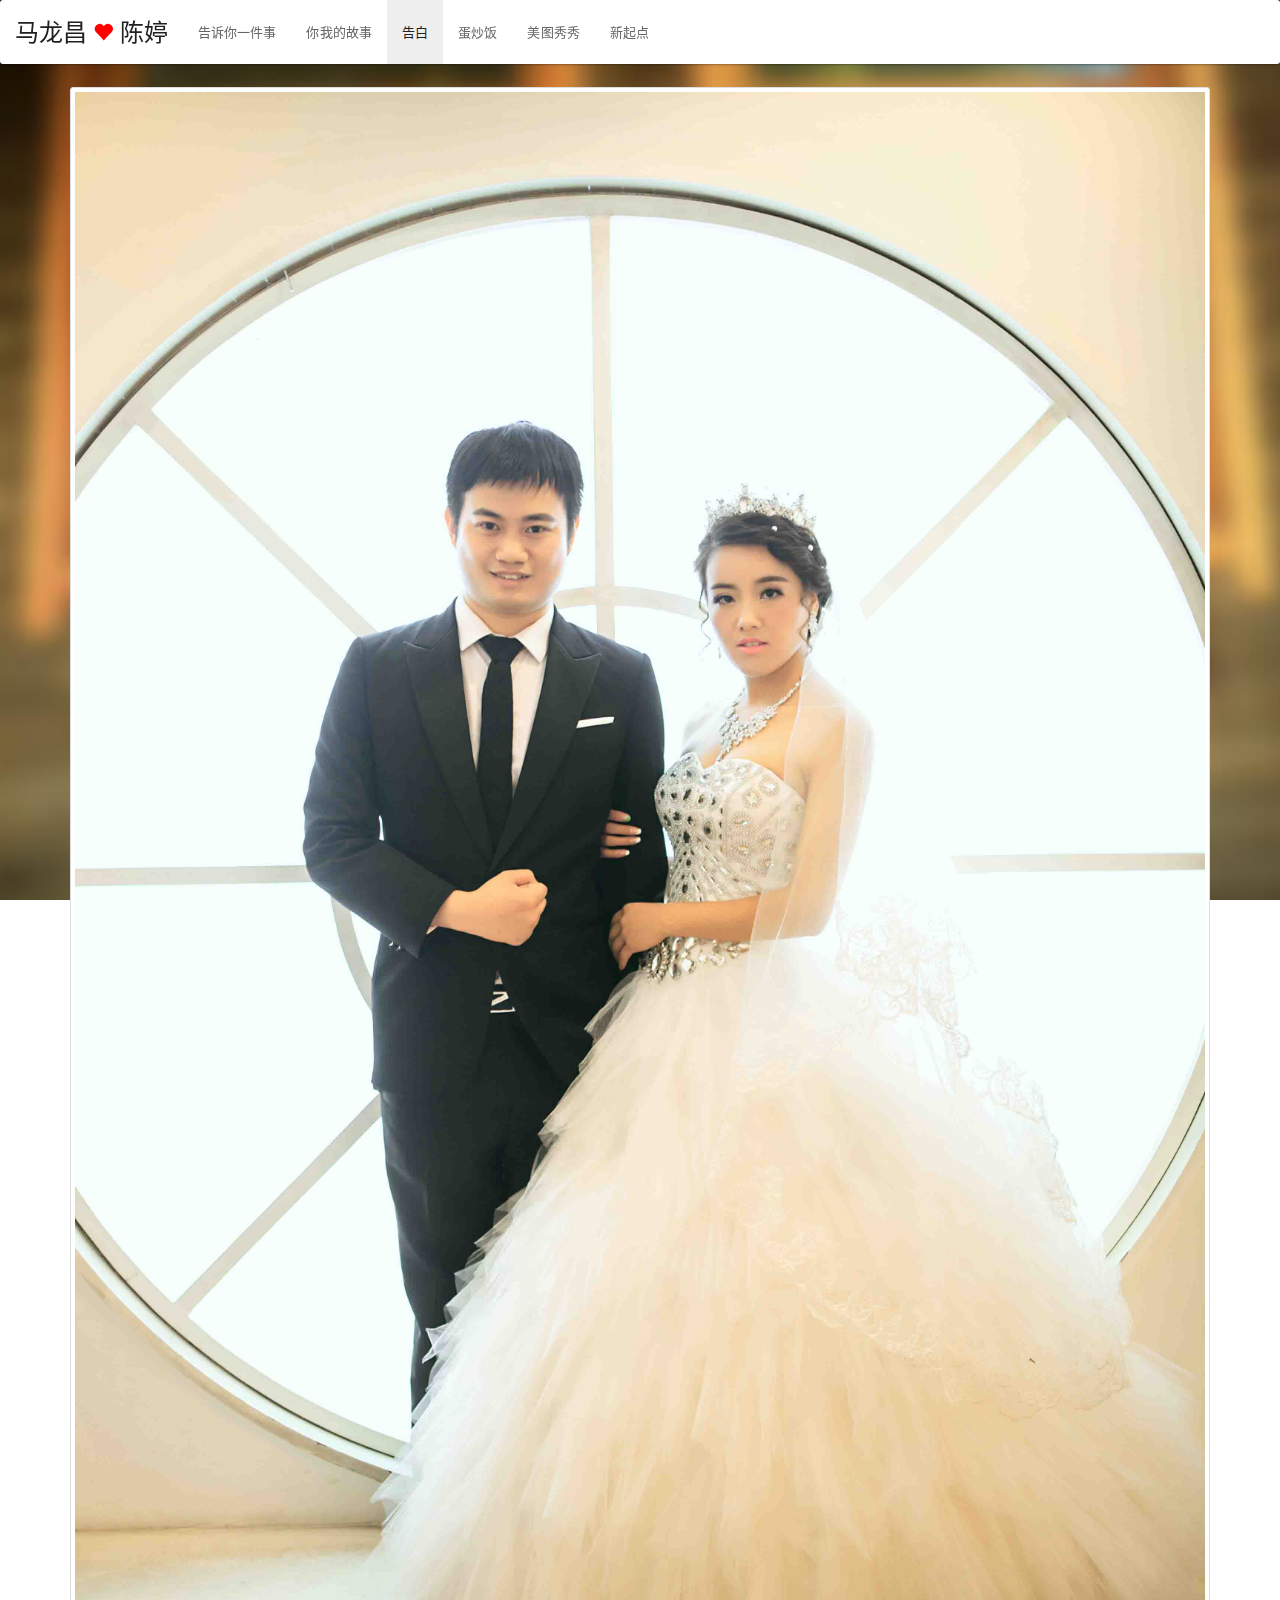
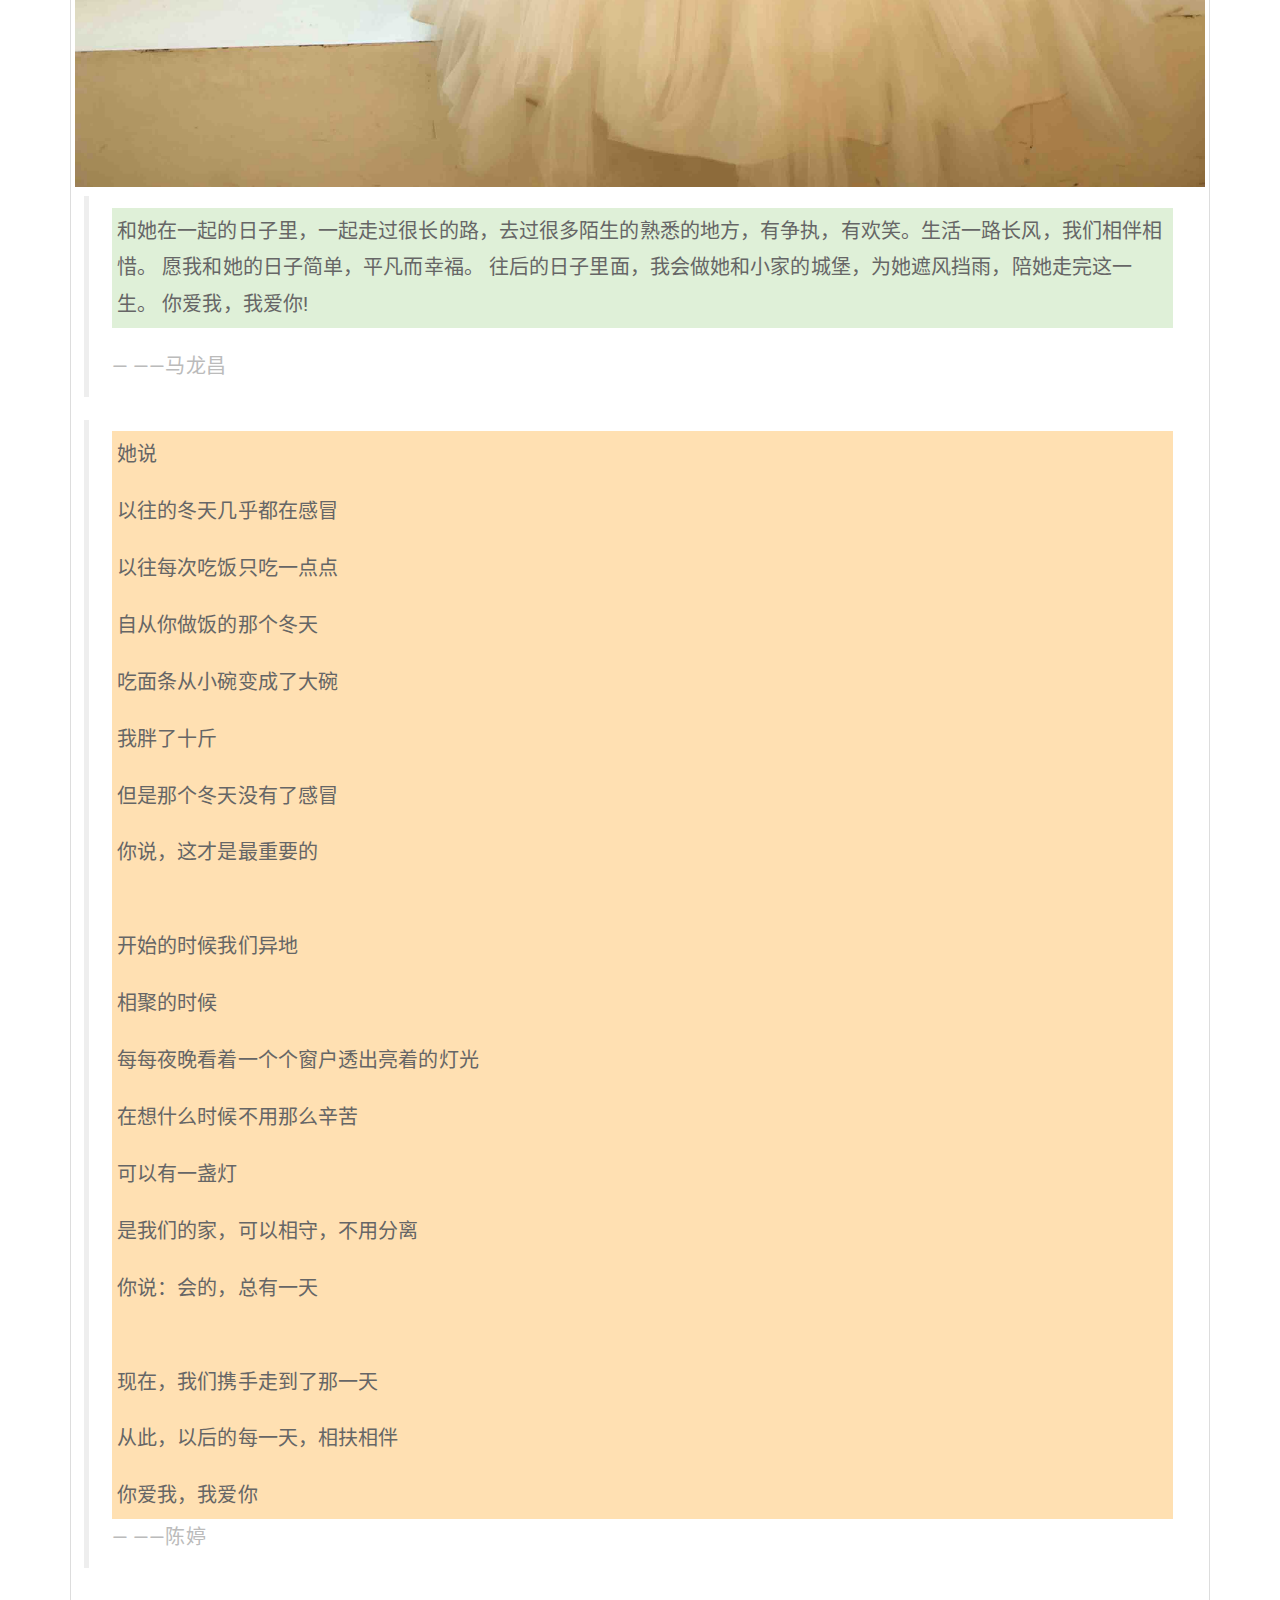
==== commit 1f30ed09: "最后一次提交" ====
--- a/biaobai.html
+++ b/biaobai.html
@@ -46,16 +46,35 @@
                   <blockquote>
                    <p style="font-size:20px;padding: 5px;" class="bg-success">和她在一起的日子里，一起走过很长的路，去过很多陌生的熟悉的地方，有争执，有欢笑。生活一路长风，我们相伴相惜。
 愿我和她的日子简单，平凡而幸福。
-往后的日子里面，我会做她和小家的城堡，为她遮风挡雨，陪她走完这一生!
+往后的日子里面，我会做她和小家的城堡，为她遮风挡雨，陪她走完这一生。
+你爱我，我爱你!
                    </p>
-                   <footer style="font-size:20px;" >——————马龙昌</footer>
+                   <footer style="font-size:20px;" >——马龙昌</footer>
                   </blockquote>
                    <blockquote>
-                   <p style="font-size:20px;padding: 5px;" class="bg-warning">和她在一起的日子里，一起走过很长的路，去过很多陌生的熟悉的地方，有争执，有欢笑。生活一路长风，我们相伴相惜。
-愿我和她的日子简单，平凡而幸福。
-往后的日子里面，我会做她和小家的城堡，为她遮风挡雨，陪她走完这一生!
-                   </p>
-                   <footer style="font-size:20px;" >——————陈婷</footer>
+                   <div style="font-size:20px;padding: 5px;" class="bg-warning">
+                   <p >她说</p>
+                    <p > 以往的冬天几乎都在感冒</p>
+                    <p >以往每次吃饭只吃一点点</p>
+                    <p > 自从你做饭的那个冬天</p>
+                    <p > 吃面条从小碗变成了大碗</p>
+                    <p > 我胖了十斤</p>
+                    <p >但是那个冬天没有了感冒</p>
+                    <p >你说，这才是最重要的</p>
+                    <br/>
+                    <p >开始的时候我们异地</p>
+                    <p >相聚的时候</p> 
+                    <p >每每夜晚看着一个个窗户透出亮着的灯光</p>
+                    <p >在想什么时候不用那么辛苦</p>
+                    <p >可以有一盏灯</p>  
+                    <p >是我们的家，可以相守，不用分离</p>
+                    <p >你说：会的，总有一天</p>
+                    <br/>
+                    <p >现在，我们携手走到了那一天</p>
+                    <p >从此，以后的每一天，相扶相伴</p>
+                    <p >你爱我，我爱你</p>
+                   </div>
+                   <footer style="font-size:20px;" >——陈婷</footer>
                   </blockquote>
                    
                   </div>
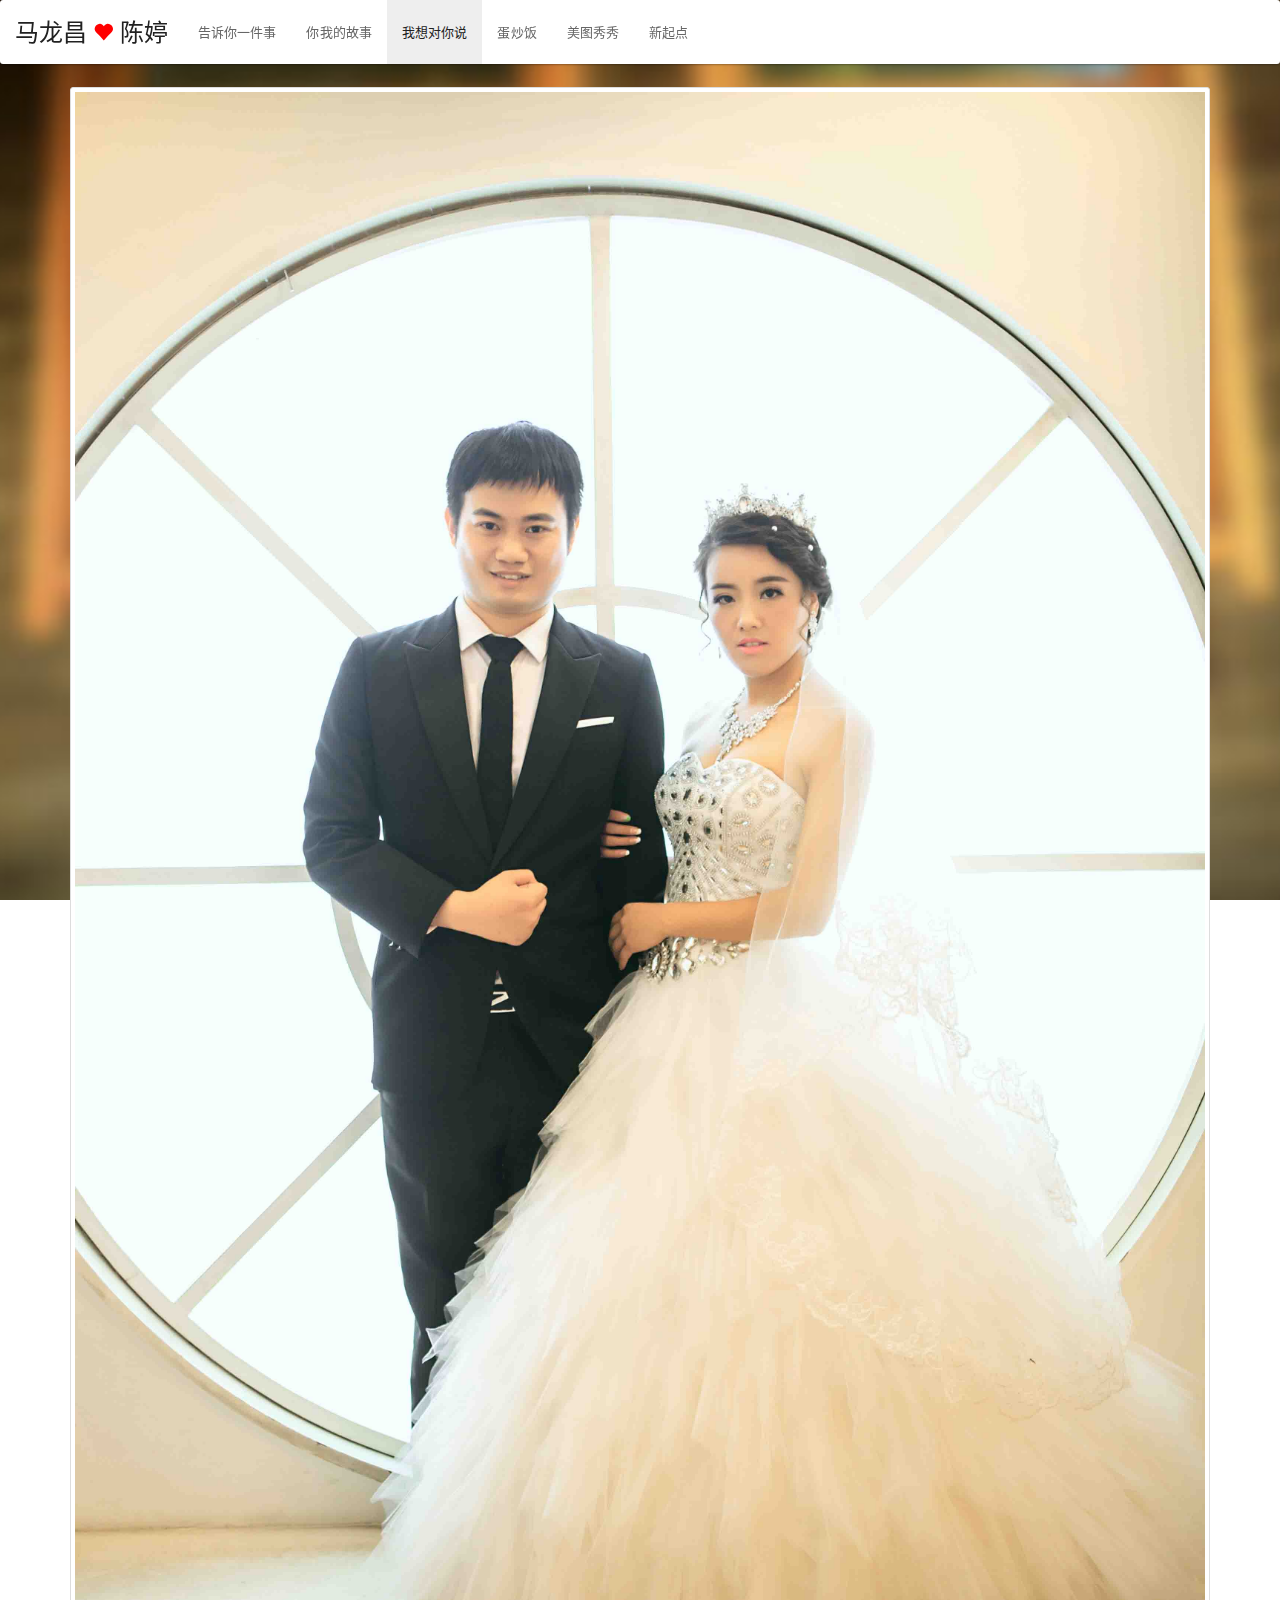
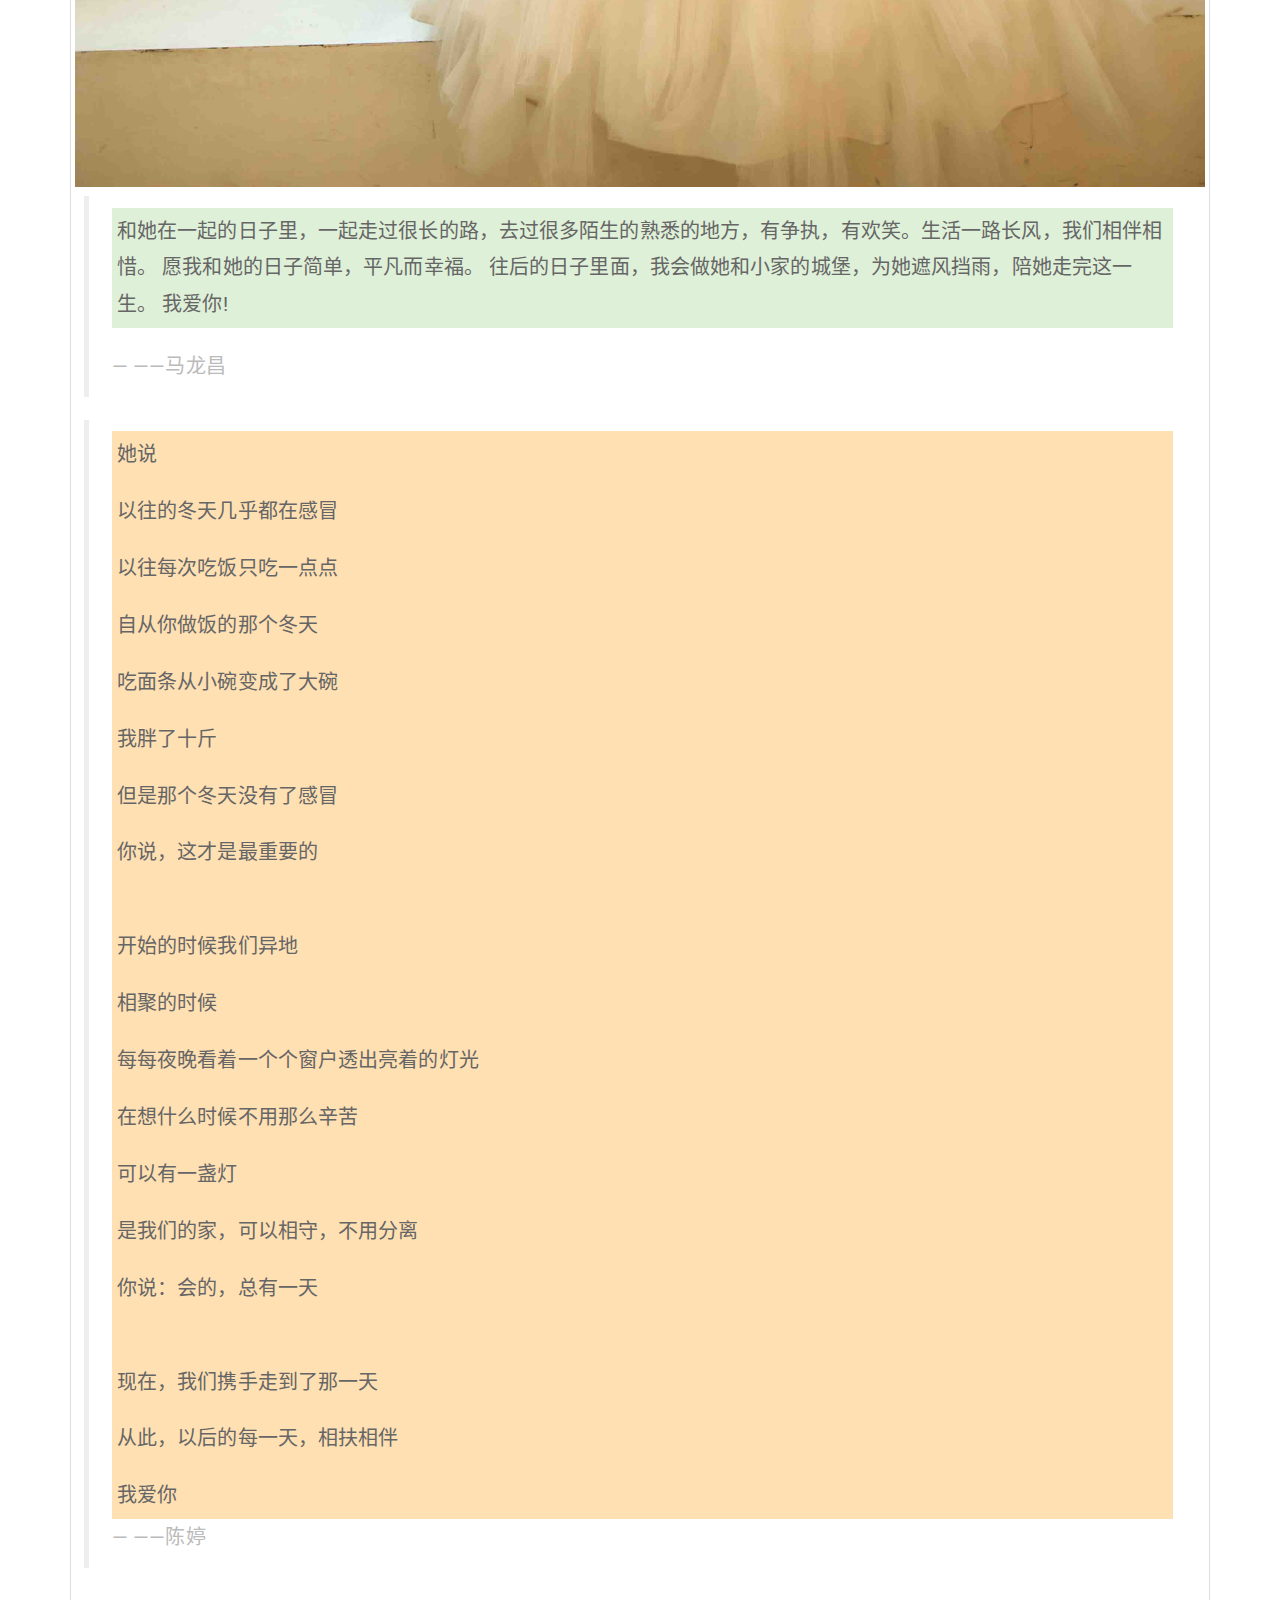
==== commit bf4da9a9: "最后" ====
--- a/biaobai.html
+++ b/biaobai.html
@@ -4,7 +4,7 @@
     <meta charset="utf-8">
     <meta http-equiv="X-UA-Compatible" content="IE=edge">
     <meta name="viewport" content="width=device-width, initial-scale=1">
-	<title>马龙昌&陈婷婚礼电子邀请函</title>
+	<title>马龙昌&陈婷结婚啦</title>
 	<!-- 引入这些文件至 <head> 中 -->
 <link rel="shortcut icon" href="img/favicon.ico">
 <link rel="stylesheet" href="css/danielmlc_css.css">
@@ -30,7 +30,7 @@
       <ul class="nav navbar-nav">
       <li ><a href="index.html">告诉你一件事<span class="sr-only"></span></a></li>
 	    	<li ><a href="story.html">你我的故事 <span class="sr-only"></span></a></li>
-          <li class="active"><a href="biaobai.html">告白 <span class="sr-only"></span></a></li>
+          <li class="active"><a href="biaobai.html">我想对你说 <span class="sr-only"></span></a></li>
 	    	<li ><a href="eggandRice.html">蛋炒饭 <span class="sr-only"></span></a></li>
 	    	<li ><a href="picture.html">美图秀秀 <span class="sr-only"></span></a></li>
 	    	<li ><a href="newsite.html">新起点 <span class="sr-only"></span></a></li>
@@ -47,7 +47,7 @@
                    <p style="font-size:20px;padding: 5px;" class="bg-success">和她在一起的日子里，一起走过很长的路，去过很多陌生的熟悉的地方，有争执，有欢笑。生活一路长风，我们相伴相惜。
 愿我和她的日子简单，平凡而幸福。
 往后的日子里面，我会做她和小家的城堡，为她遮风挡雨，陪她走完这一生。
-你爱我，我爱你!
+我爱你!
                    </p>
                    <footer style="font-size:20px;" >——马龙昌</footer>
                   </blockquote>
@@ -72,7 +72,7 @@
                     <br/>
                     <p >现在，我们携手走到了那一天</p>
                     <p >从此，以后的每一天，相扶相伴</p>
-                    <p >你爱我，我爱你</p>
+                    <p >我爱你</p>
                    </div>
                    <footer style="font-size:20px;" >——陈婷</footer>
                   </blockquote>
